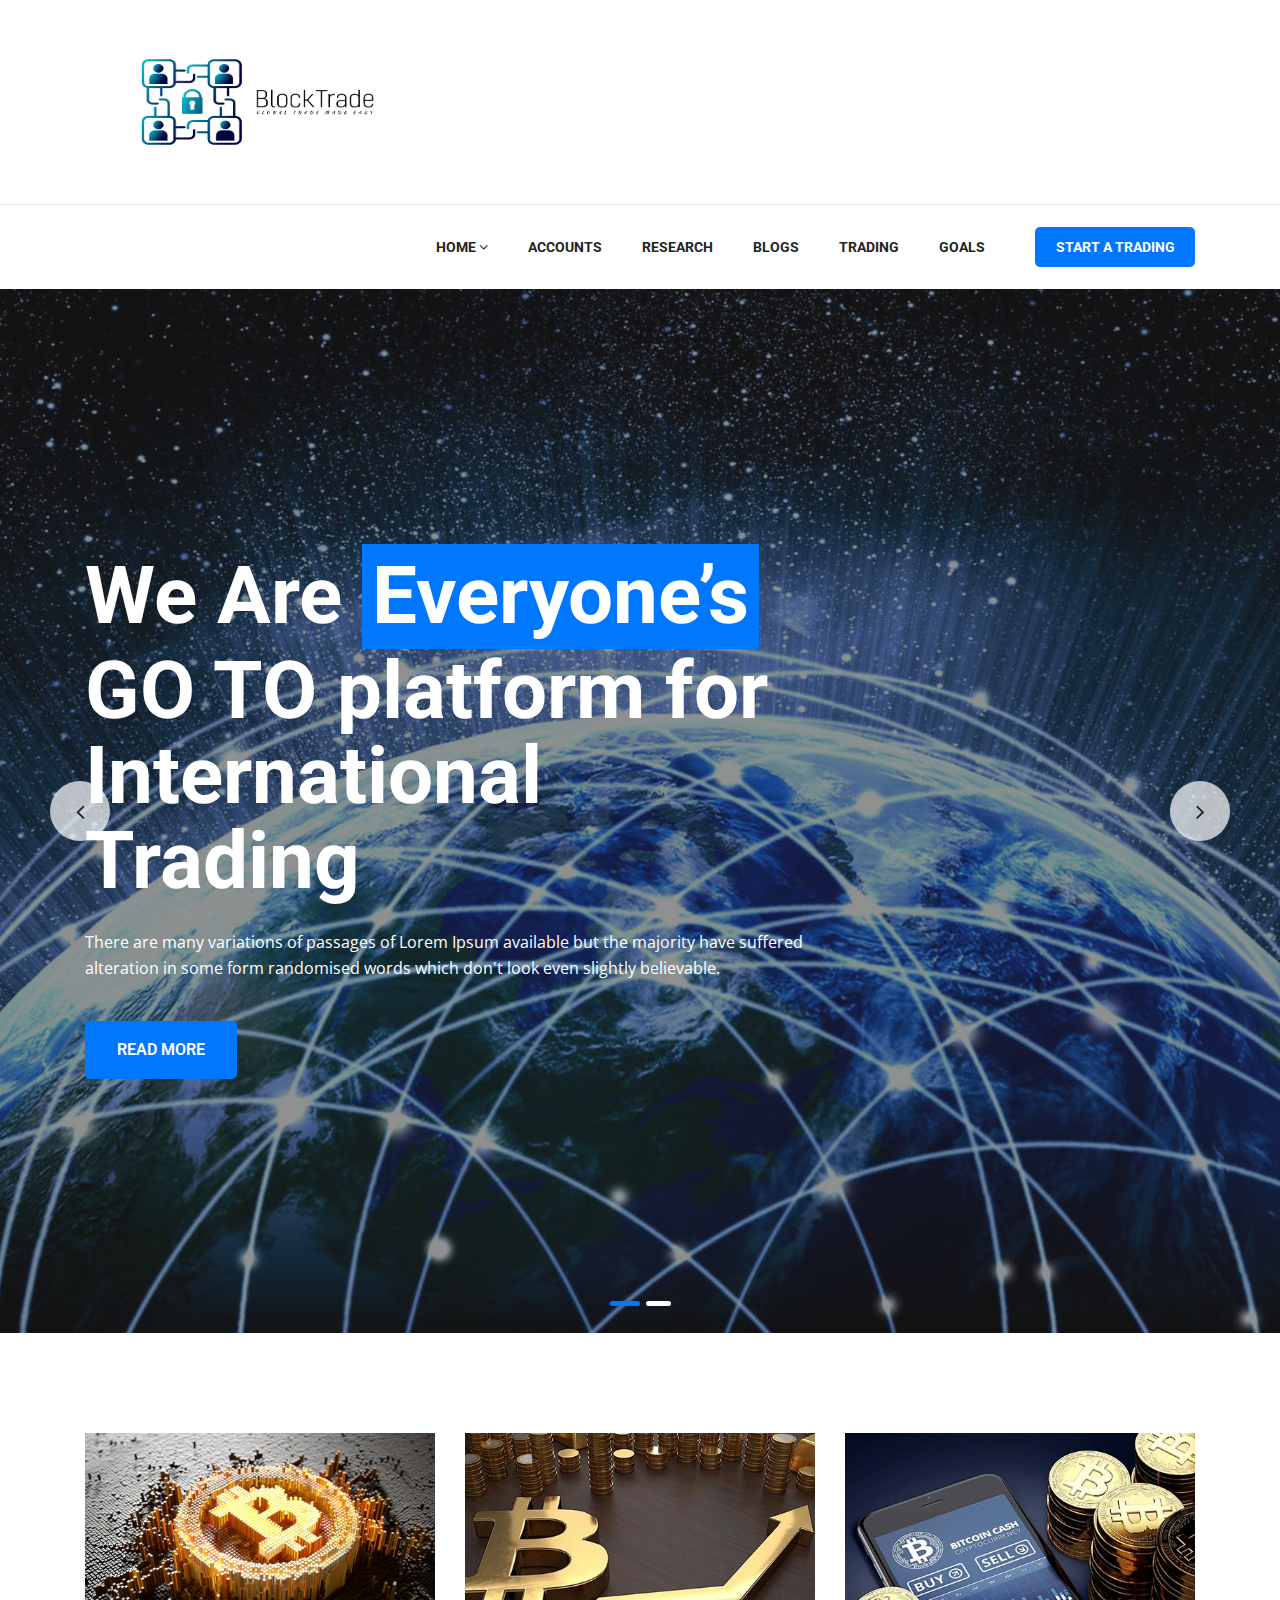
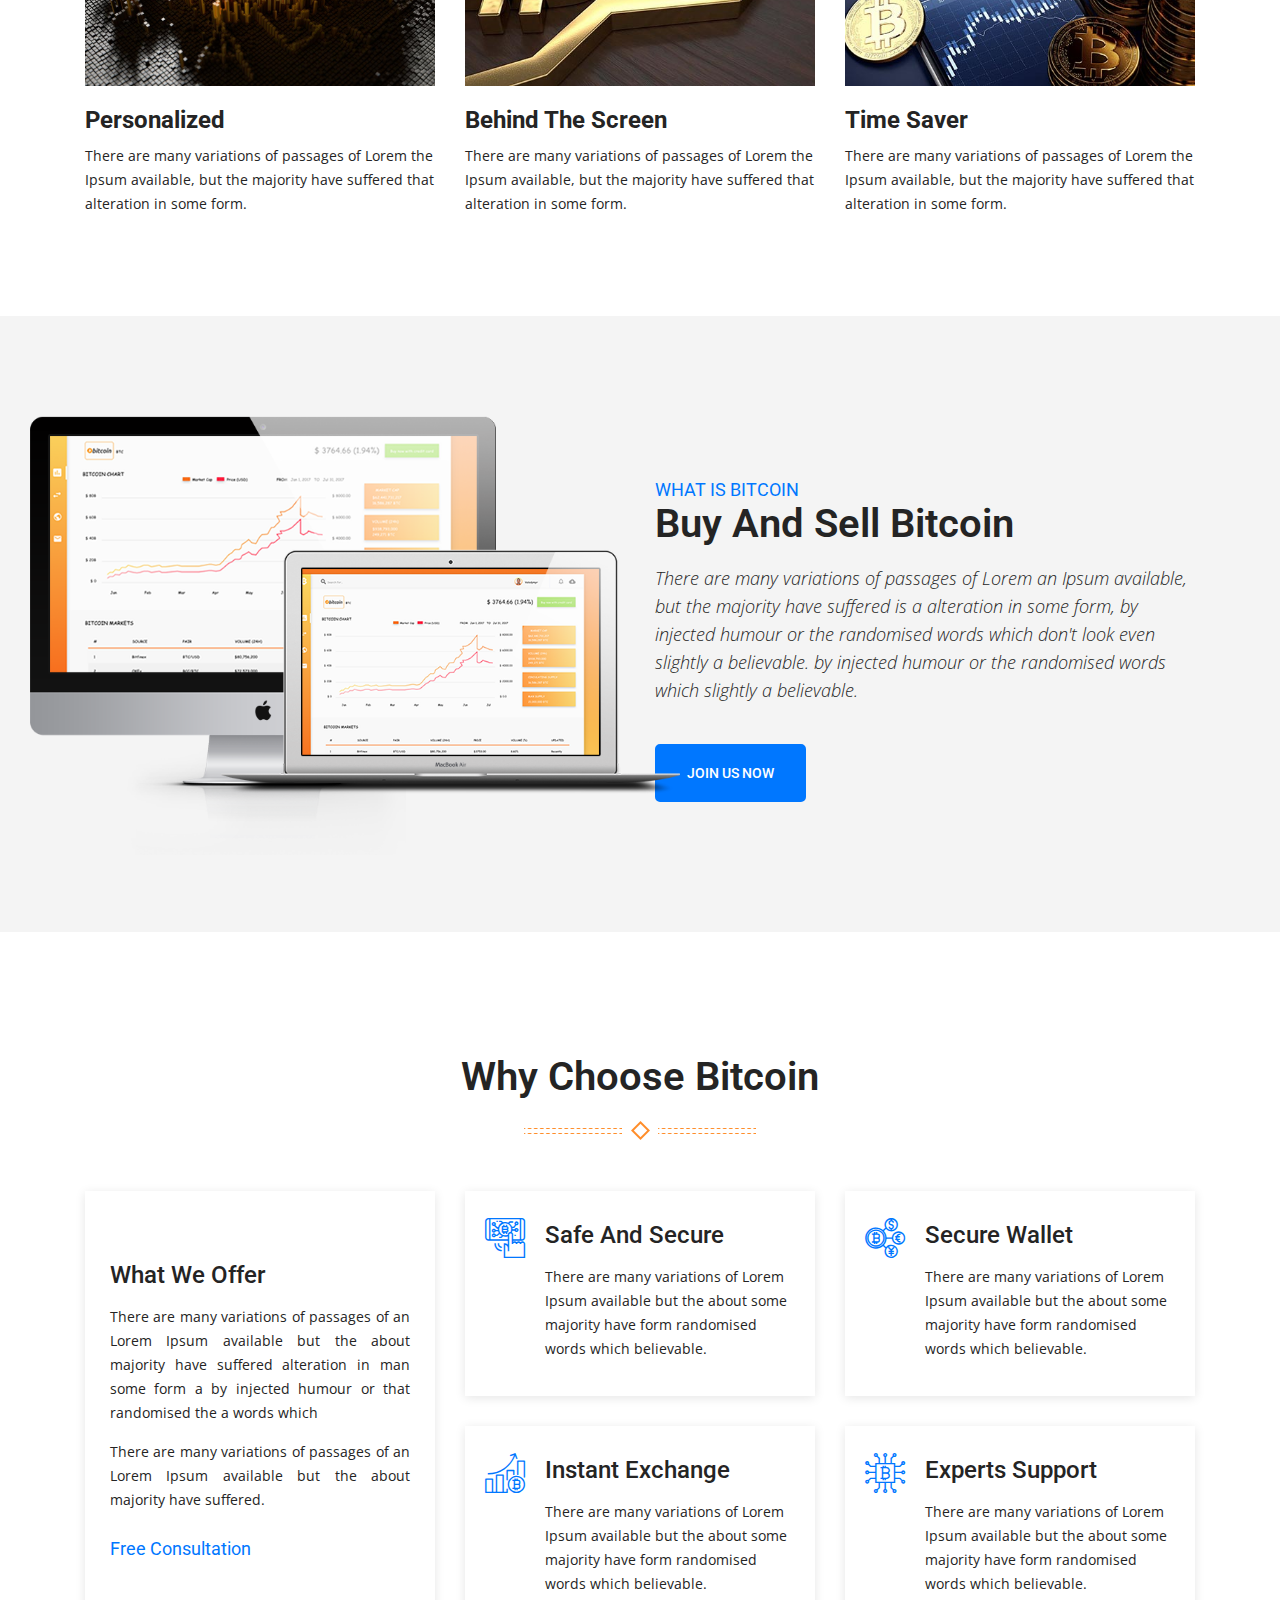
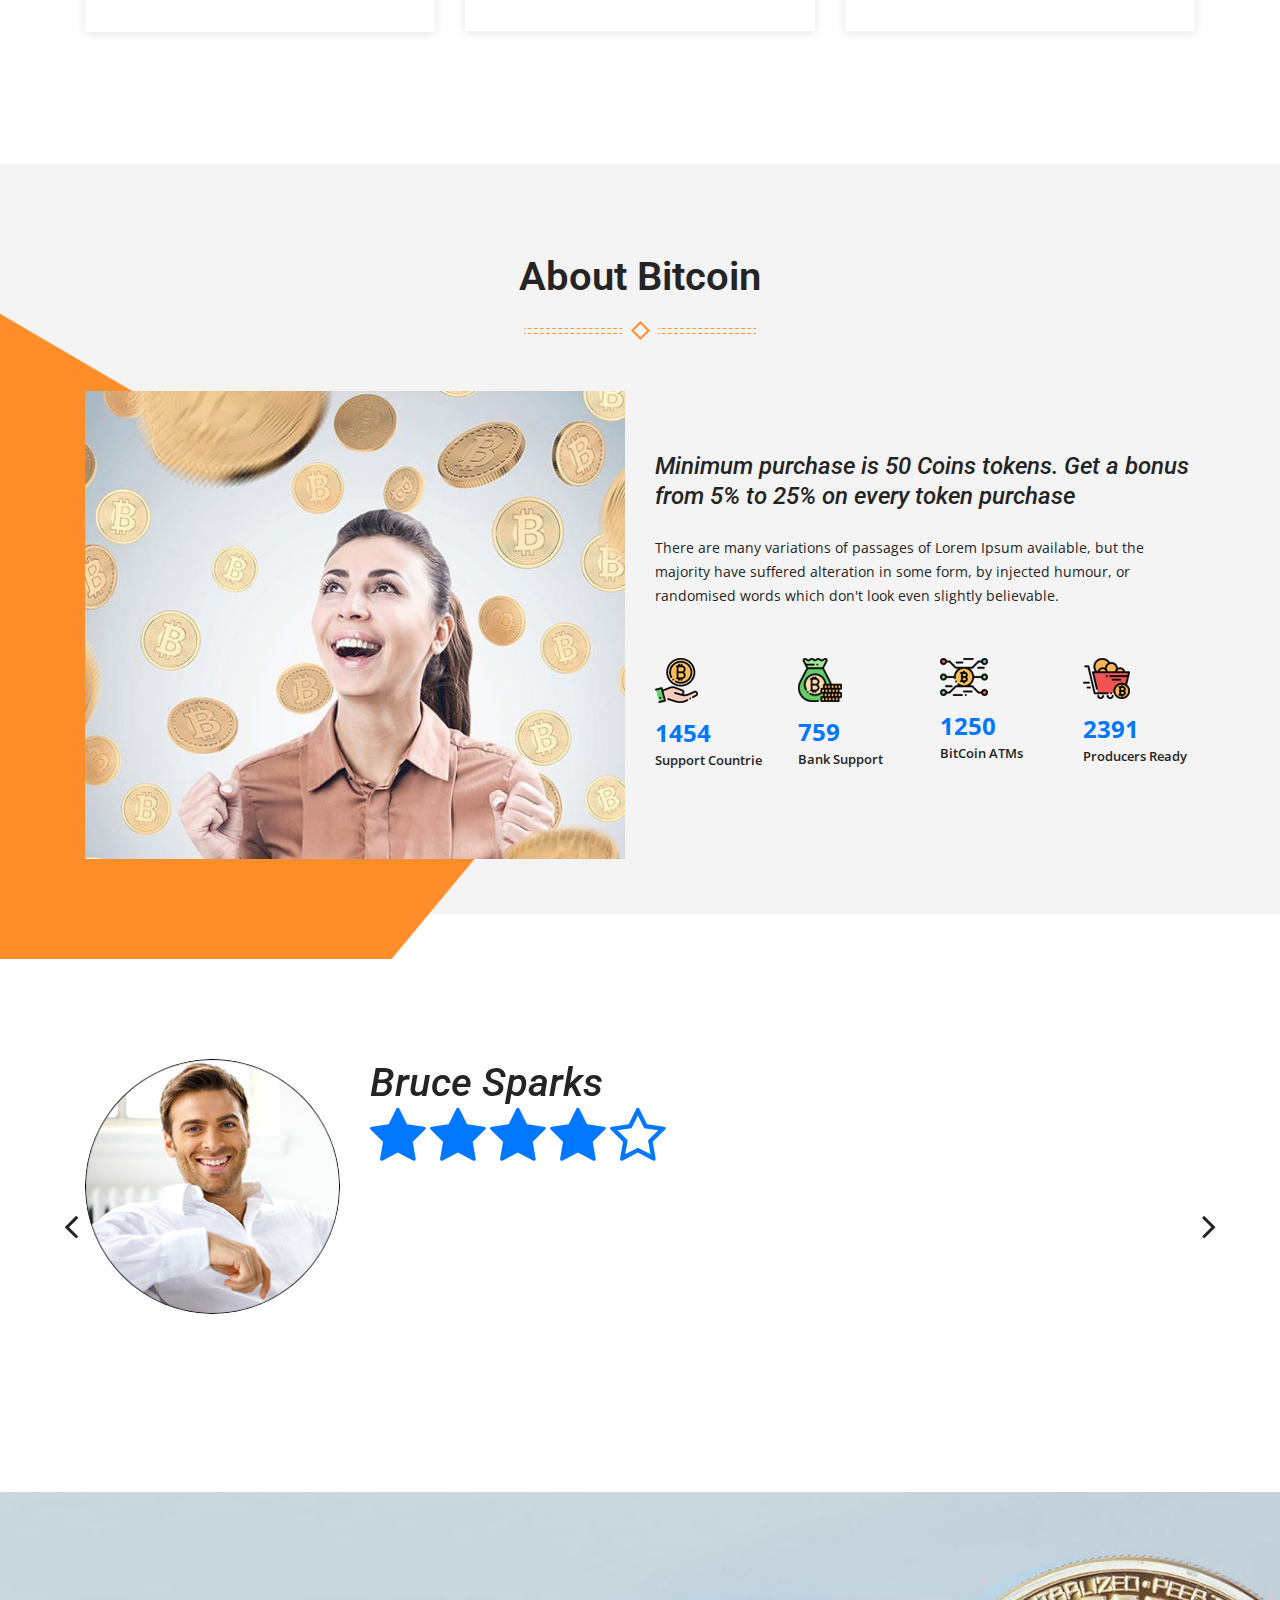
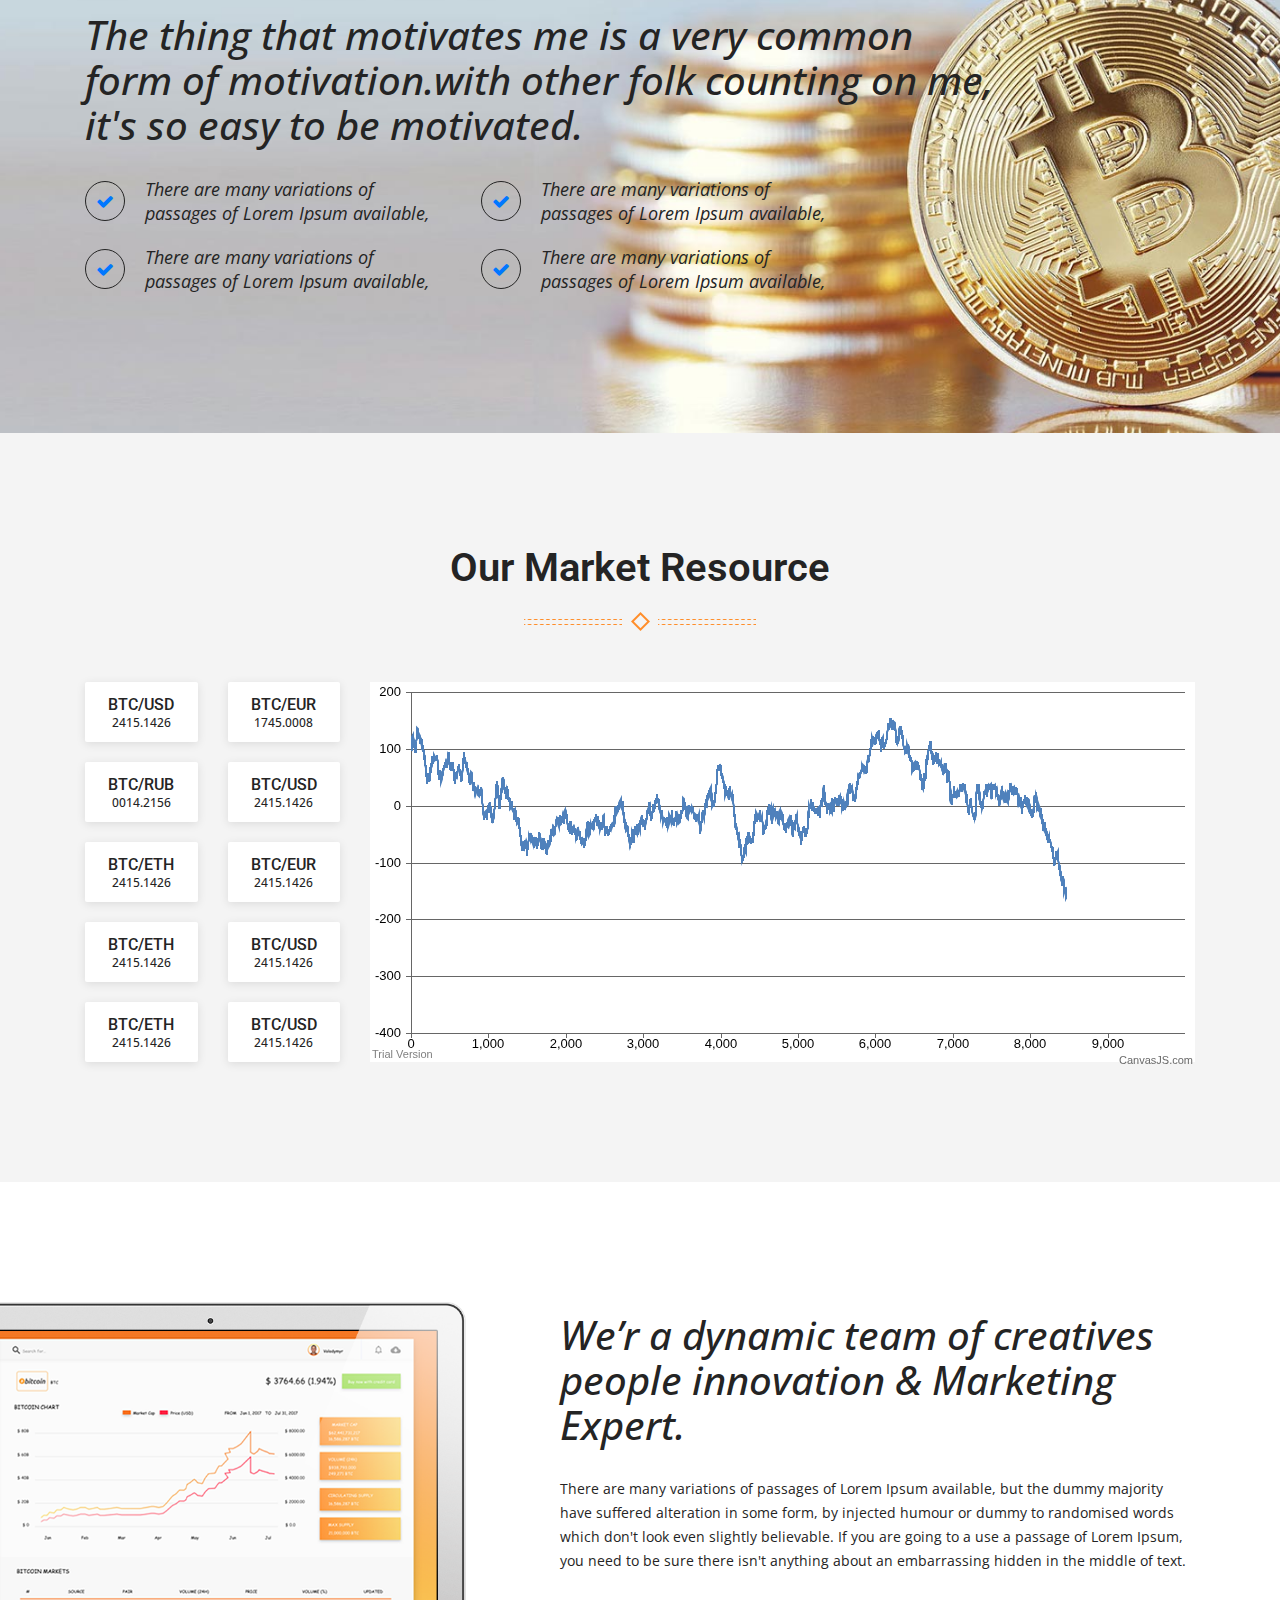
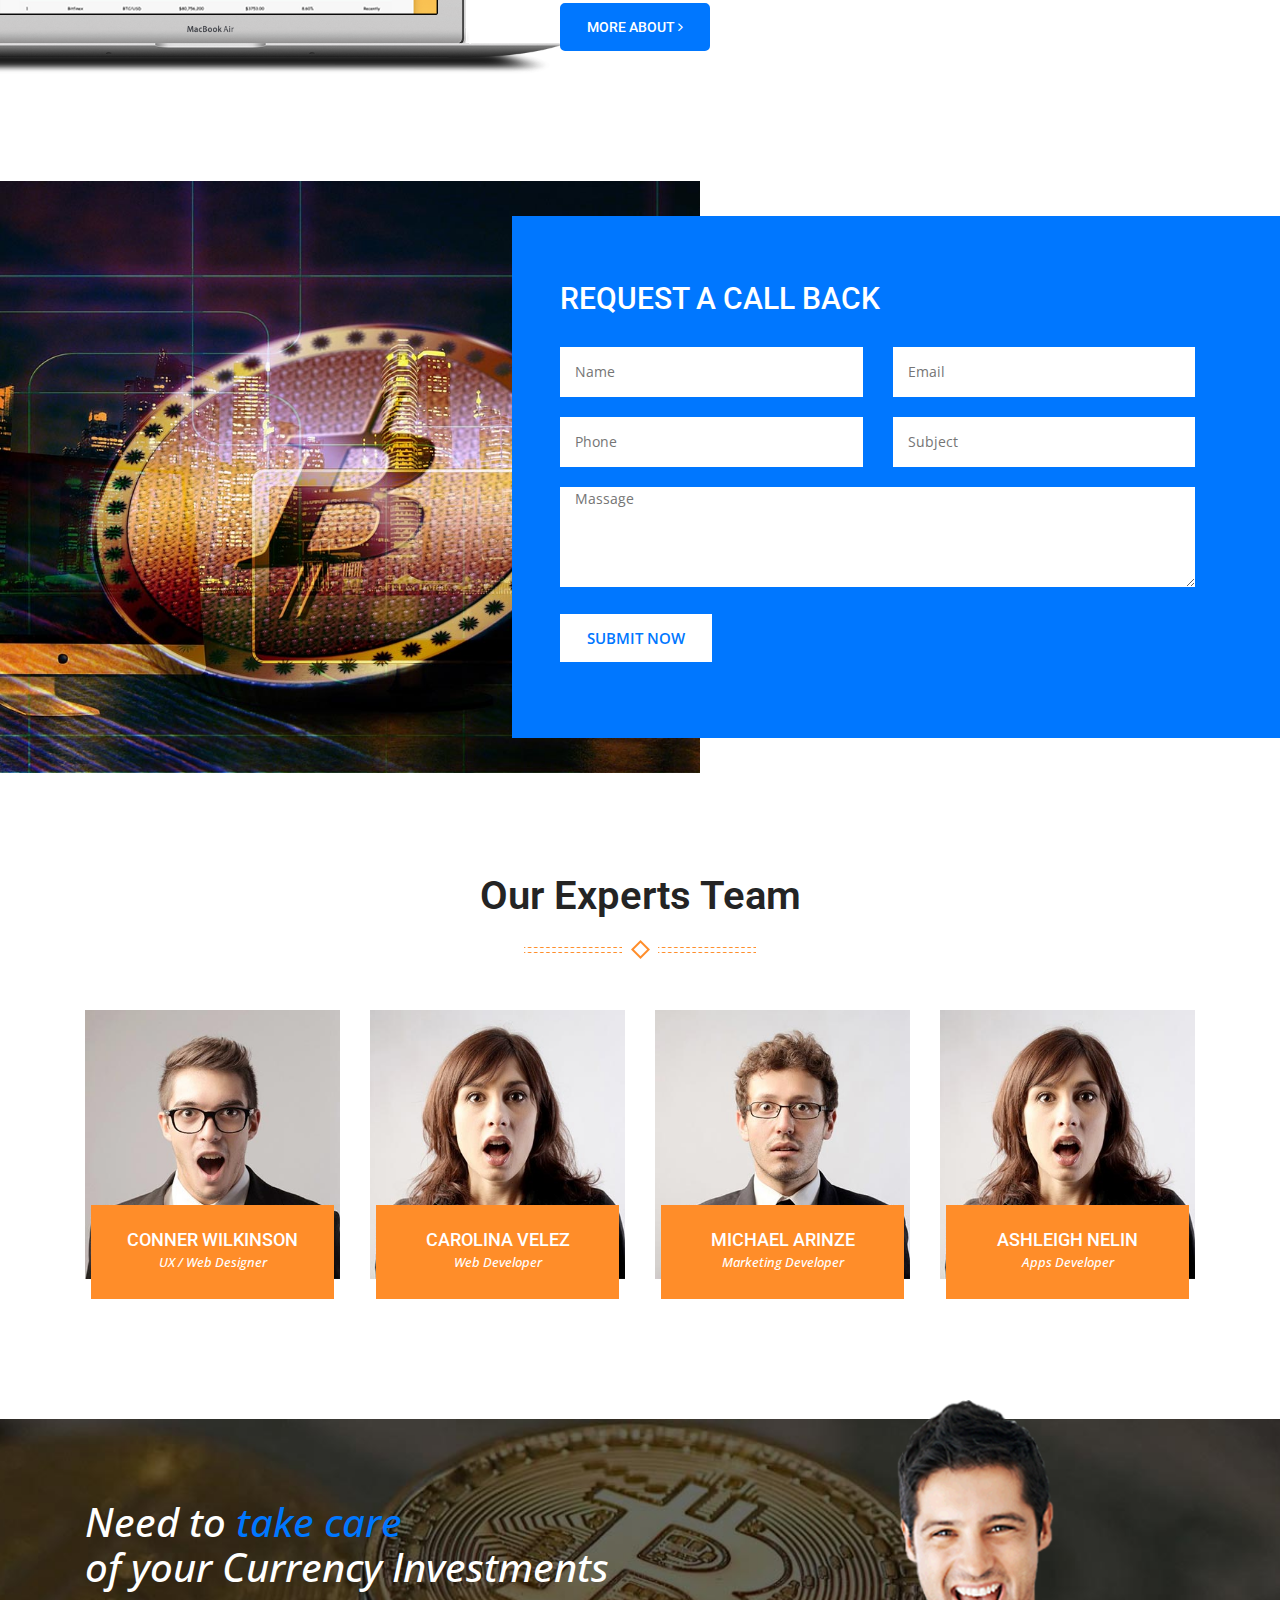
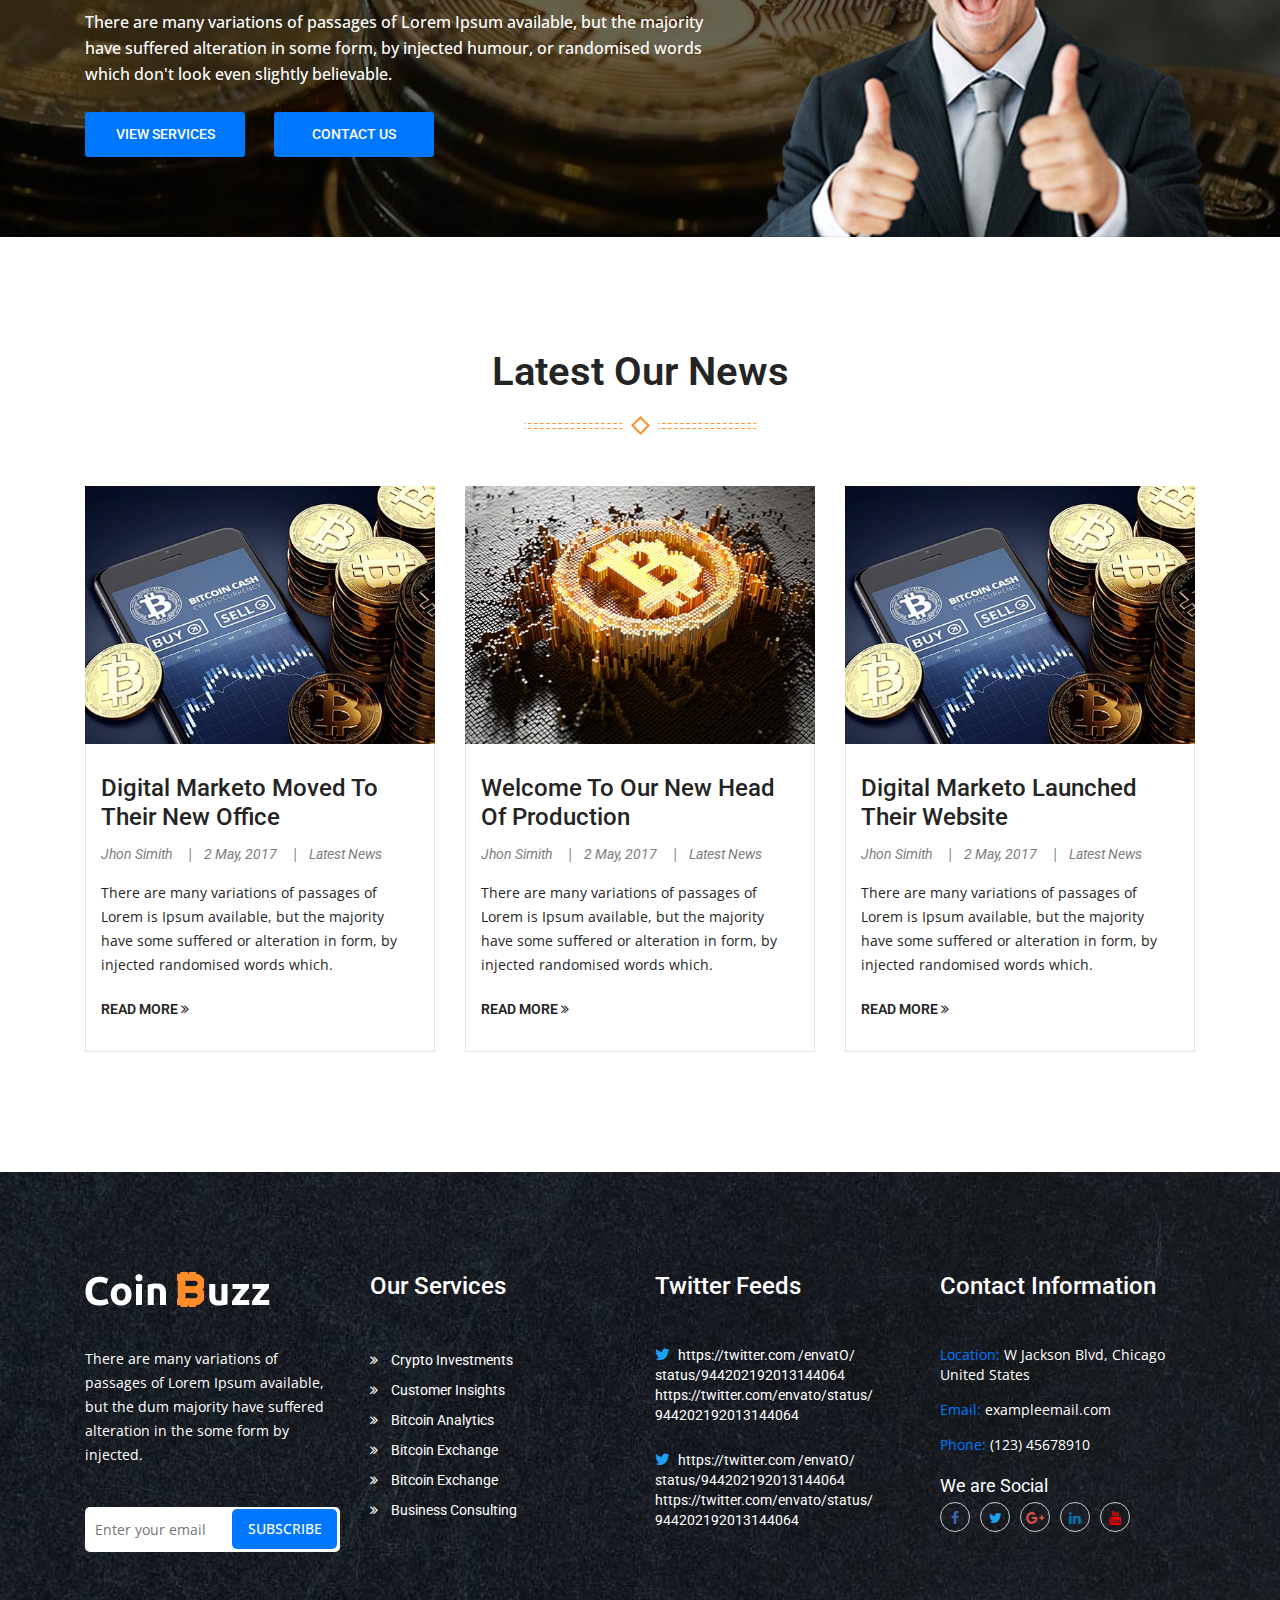
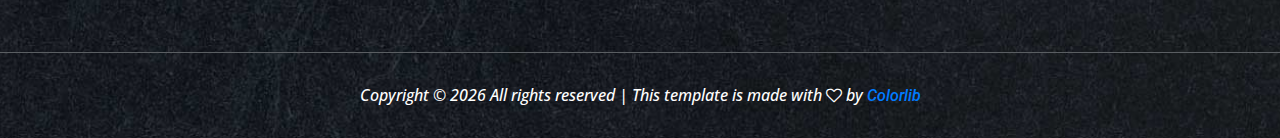
==== index.html @ bad76d45 "Update index.html" ====
<!DOCTYPE html>
<html class="no-js" lang="">
  <head>
    <meta charset="utf-8" />
    <meta http-equiv="x-ua-compatible" content="ie=edge" />
    <title>Coinbuzz - Home One</title>
    <meta name="description" content="" />
    <meta name="viewport" content="width=device-width, initial-scale=1" />
    <link
      rel="shortcut icon"
      type="image/png"
      href="assets/images/favicon.png"
    />
    <!-- Place favicon.ico in the root directory -->
    <!-- all css here -->
    <!-- bootstrap v3.3.7 css -->
    <link rel="stylesheet" href="assets/css/bootstrap.min.css" />
    <!-- animate css -->
    <link rel="stylesheet" href="assets/css/animate.css" />
    <!-- owl.carousel.2.0.0-beta.2.4 css -->
    <link rel="stylesheet" href="assets/css/owl.carousel.min.css" />
    <!-- swiper.min.css -->
    <link rel="stylesheet" href="assets/css/swiper.min.css" />
    <!-- font-awesome v4.6.3 css -->
    <link rel="stylesheet" href="assets/css/font-awesome.min.css" />
    <!-- flaticon.css -->
    <link rel="stylesheet" href="assets/css/flaticon.css" />
    <!-- magnific-popup.css -->
    <link rel="stylesheet" href="assets/css/magnific-popup.css" />
    <!-- metisMenu.min.css -->
    <link rel="stylesheet" href="assets/css/metisMenu.min.css" />
    <!-- style css -->
    <link rel="stylesheet" href="assets/css/styles.css" />
    <!-- responsive css -->
    <link rel="stylesheet" href="assets/css/responsive.css" />
    <!-- modernizr css -->
    <script src="assets/js/vendor/modernizr-2.8.3.min.js"></script>
  </head>

  <body>
    <!--[if lt IE 8]>
      <p class="browserupgrade">
        You are using an <strong>outdated</strong> browser. Please
        <a href="http://browsehappy.com/">upgrade your browser</a> to improve
        your experience.
      </p>
    <![endif]-->

    <!-- header-area start -->
    <header class="header-area">
      <div class="header-top">
        <div class="container">
          <div class="row">
            <div class="col-xl-5 col-lg-3 col-sm-4">
              <div class="logo">
                <a href="index.html"
                  ><img
                    id="log"
                    src="assets/images/logo.png"
                    style="
                      padding-right: 50px;
                      height: 120px;
                      width: 600px;
                      padding-right: 100px;
                    "
                    alt=""
                /></a>
              </div>
            </div>
          </div>
        </div>
      </div>
      <div class="header-bottom">
        <div class="container">
          <div class="row">
            <div class="col-lg-10 col-sm-9 d-none d-sm-block">
              <ul class="mainmenu d-flex justify-content-end">
                <li class="active">
                  <a href="index.html">Home <i class="fa fa-angle-down"></i></a>
                </li>
                <li><a href="about.html">accounts</a></li>
                <li>
                  <a href="javascript:void(0);">research</a>
                  <ul>
                    <li><a href="service.html">Service Page</a></li>
                    <li><a href="service-details.html">Service Details</a></li>
                    <li><a href="shop.html">Shop page</a></li>
                  </ul>
                </li>
                <li>
                  <a href="blog.html">Blogs</a>
                  <ul>
                    <li><a href="blog.html">Top Blogs</a></li>
                    <li><a href="blog-left.html">Blog Menu</a></li>
                    <li><a href="blog-details.html">Blog Details</a></li>
                  </ul>
                </li>
                <li>
                  <a a href="javascript:void(0);">Trading</a>
                  <ul>
                    <li><a href="javascript:void(0);">Trade Management</a></li>
                    <li><a href="javascript:void(0);">Trading Platforms</a></li>
                    <li><a href="javascript:void(0);">Buy/Sell</a></li>
                  </ul>
                </li>
                <li><a href="contact.html">goals</a></li>
              </ul>
            </div>
            <div class="col-lg-2 col-sm-3 col-8">
              <div class="geta_quote">
                <a href="#">START A TRADING TODAY</a>
              </div>
            </div>
            <div class="d-block d-sm-none col-4 pull-right">
              <ul class="menu">
                <li class="first"></li>
                <li class="second"></li>
                <li class="third"></li>
              </ul>
            </div>
          </div>
        </div>
        <!-- responsive-menu area start -->
        <div class="responsive-menu-area d-block d-sm-none">
          <div class="container">
            <div class="row">
              <div class="col-12">
                <ul class="metismenu">
                  <li class="sidemenu-items">
                    <a
                      class="has-arrow"
                      aria-expanded="false"
                      href="javascript:void(0);"
                      >Home</a
                    >
                    <ul aria-expanded="false">
                      <li><a href="index.html">Home Main</a></li>
                      <li><a href="index2.html">Home Two</a></li>
                      <li><a href="index3.html">Home Three</a></li>
                    </ul>
                  </li>
                  <li><a href="about.html">about us</a></li>
                  <li><a href="#">pages</a></li>
                  <li><a href="blog.html">blog</a></li>
                  <li><a href="contact.html">contact</a></li>
                </ul>
              </div>
            </div>
          </div>
        </div>
        <!-- responsive-menu area start -->
      </div>
    </header>
    <!-- header-area end -->

    <!-- slider-area start -->
    <div class="slider-area">
      <div class="slider-active owl-carousel">
        <div class="slider-items">
          <img
            src="assets/images/slider/111.jpg"
            alt=""
            class="slider"
            style="height: 1044px;"
          />
          <div class="slider-content flex-style">
            <div class="container">
              <div class="row">
                <div class="col-xl-8 col-lg-10 col-12">
                  <h2>
                    We Are <span>Everyone’s</span> GO TO platform for
                    International Trading
                  </h2>
                  <p>
                    There are many variations of passages of Lorem Ipsum
                    available but the majority have suffered alteration in some
                    form randomised words which don't look even slightly
                    believable.
                  </p>
                  <ul>
                    <li><a href="#">Read more</a></li>
                  </ul>
                </div>
              </div>
            </div>
          </div>
        </div>
        <div class="slider-items">
          <img
            src="assets/images/slider/12.jpg"
            alt=""
            class="slider"
            style="height: 1044px;"
          />
          <div class="slider-content flex-style">
            <div class="container">
              <div class="row">
                <div class="offset-lg-4 col-lg-8 text-right col-12">
                  <h2>We Are <span>Everyone’s</span> Trusted Platform</h2>
                  <p>
                    We bridge the gap between the your country and the foreign
                    equity markets using the power of Blockchain
                  </p>
                  <ul>
                    <li><a href="#">Read more</a></li>
                  </ul>
                </div>
              </div>
            </div>
          </div>
        </div>
      </div>
    </div>
    <!-- slider-area end -->

    <!-- featured-area start -->
    <div class="featured-area">
      <div class="container">
        <div class="row">
          <div class="col-lg-4 col-sm-6 col-12">
            <div class="featured-wrap">
              <div class="featured-img">
                <img src="assets/images/featured/1.jpg" alt="" />
              </div>
              <h2><a href="#">Personalized</a></h2>
              <p>
                There are many variations of passages of Lorem the Ipsum
                available, but the majority have suffered that alteration in
                some form.
              </p>
            </div>
          </div>
          <div class="col-lg-4 col-sm-6 col-12">
            <div class="featured-wrap">
              <div class="featured-img">
                <img src="assets/images/featured/2.jpg" alt="" />
              </div>
              <h2><a href="#">Behind The Screen</a></h2>
              <p>
                There are many variations of passages of Lorem the Ipsum
                available, but the majority have suffered that alteration in
                some form.
              </p>
            </div>
          </div>
          <div class="col-lg-4 col-sm-6 col-12">
            <div class="featured-wrap">
              <div class="featured-img">
                <img src="assets/images/featured/3.jpg" alt="" />
              </div>
              <h2><a href="#">Time Saver</a></h2>
              <p>
                There are many variations of passages of Lorem the Ipsum
                available, but the majority have suffered that alteration in
                some form.
              </p>
            </div>
          </div>
        </div>
      </div>
    </div>
    <!-- featured-area end -->

    <!-- about-area start -->
    <div class="featured-content-area position-relative bg-1">
      <div class="container">
        <div class="row">
          <div class="col-lg-6 offset-lg-6">
            <div class="featured-content-wrap">
              <h2><span>WHAT IS BITCOIN</span>Buy And Sell Bitcoin</h2>
              <p>
                There are many variations of passages of Lorem an Ipsum
                available, but the majority have suffered is a alteration in
                some form, by injected humour or the randomised words which
                don't look even slightly a believable. by injected humour or the
                randomised words which slightly a believable.
              </p>
              <a href="#">JOIN US NOW</a>
            </div>
          </div>
        </div>
      </div>
      <div class="featured-content-img d-none d-lg-block">
        <img src="assets/images/about.png" alt="" />
      </div>
    </div>
    <!-- about-area end -->

    <!-- service-area start -->
    <div class="service-area">
      <div class="container">
        <div class="row">
          <div class="col-12">
            <div class="section-title text-center">
              <h2>Why Choose Bitcoin</h2>
              <img src="assets/images/line.png" alt="" />
            </div>
          </div>
        </div>
        <div class="row">
          <div class="col-lg-4 col-md-6 col-12">
            <div class="service-wrap">
              <h3>What We Offer</h3>
              <p>
                There are many variations of passages of an Lorem Ipsum
                available but the about majority have suffered alteration in man
                some form a by injected humour or that randomised the a words
                which
              </p>
              <p>
                There are many variations of passages of an Lorem Ipsum
                available but the about majority have suffered.
              </p>
              <a href="#">Free Consultation</a>
            </div>
          </div>
          <div class="col-lg-4 col-md-6 col-12">
            <div class="service-items">
              <span class="flaticon-bitcoin-9"></span>
              <h3>Safe And Secure</h3>
              <p>
                There are many variations of Lorem Ipsum available but the about
                some majority have form randomised words which believable.
              </p>
            </div>
            <div class="service-items">
              <span class="flaticon-profits"></span>
              <h3>Instant Exchange</h3>
              <p>
                There are many variations of Lorem Ipsum available but the about
                some majority have form randomised words which believable.
              </p>
            </div>
          </div>
          <div class="col-lg-4 col-12">
            <div class="row">
              <div class="col-lg-12 col-md-6 col-12">
                <div class="service-items">
                  <span class="flaticon-exchange-1"></span>
                  <h3>Secure Wallet</h3>
                  <p>
                    There are many variations of Lorem Ipsum available but the
                    about some majority have form randomised words which
                    believable.
                  </p>
                </div>
              </div>
              <div class="col-lg-12 col-md-6 col-12">
                <div class="service-items">
                  <span class="flaticon-bitcoin-7"></span>
                  <h3>Experts Support</h3>
                  <p>
                    There are many variations of Lorem Ipsum available but the
                    about some majority have form randomised words which
                    believable.
                  </p>
                </div>
              </div>
            </div>
          </div>
        </div>
      </div>
    </div>
    <!-- service-area end -->

    <!-- about-area start -->
    <div class="about-area position-relative">
      <div class="container">
        <div class="row">
          <div class="col-12">
            <div class="section-title text-center">
              <h2>About Bitcoin</h2>
              <img src="assets/images/line.png" alt="" />
            </div>
          </div>
        </div>
        <div class="row">
          <div class="col-lg-6 d-none d-lg-block">
            <div class="about-img">
              <img src="assets/images/about/1.jpg" alt="" />
            </div>
          </div>
          <div class="col-lg-6 col-12">
            <div class="about-content">
              <h3>
                Minimum purchase is 50 Coins tokens. Get a bonus from 5% to 25%
                on every token purchase
              </h3>
              <p>
                There are many variations of passages of Lorem Ipsum available,
                but the majority have suffered alteration in some form, by
                injected humour, or randomised words which don't look even
                slightly believable.
              </p>
            </div>
            <div class="row">
              <div class="col-sm-3 col-6">
                <div class="about-items">
                  <img src="assets/images/about/icon/1.png" alt="" />
                  <span class="counter">1454</span>
                  <p>Support Countrie</p>
                </div>
              </div>
              <div class="col-sm-3 col-6">
                <div class="about-items">
                  <img src="assets/images/about/icon/2.png" alt="" />
                  <span class="counter">759</span>
                  <p>Bank Support</p>
                </div>
              </div>
              <div class="col-sm-3 col-6">
                <div class="about-items mb-0">
                  <img src="assets/images/about/icon/3.png" alt="" />
                  <span class="counter">1250</span>
                  <p>BitCoin ATMs</p>
                </div>
              </div>
              <div class="col-sm-3 col-6">
                <div class="about-items mb-0">
                  <img src="assets/images/about/icon/4.png" alt="" />
                  <span class="counter">2391</span>
                  <p>Producers Ready</p>
                </div>
              </div>
            </div>
          </div>
        </div>
      </div>
    </div>
    <!-- about-area end -->

    <!-- testmonial-area start -->
    <div class="testmonial-area">
      <div class="test-active owl-carousel">
        <div class="test-items">
          <div class="container">
            <div class="row">
              <div class="col-lg-3 col-sm-4 col-12">
                <div class="test-img">
                  <img src="assets/images/test/1.png" alt="" />
                </div>
              </div>
              <div class="col-lg-9 col-sm-8 col-12">
                <div class="test-content">
                  <h2>Bruce Sparks</h2>
                  <ul>
                    <li><i class="fa fa-star"></i></li>
                    <li><i class="fa fa-star"></i></li>
                    <li><i class="fa fa-star"></i></li>
                    <li><i class="fa fa-star"></i></li>
                    <li><i class="fa fa-star-o"></i></li>
                  </ul>
                  <p>
                    There are many variations of passages of Lorem Ipsum
                    available, but the majority have suffered alteration in some
                    form, by injected humour, or randomised words which don't
                    look even slightly believable. If you are going to use a
                    passage of Lorem Ipsum, you need to be sure there isn't
                    anything embarrassing hidden in the middle of text.
                  </p>
                  <span class="fa fa-quote-right"></span>
                </div>
              </div>
            </div>
          </div>
        </div>
        <div class="test-items">
          <div class="container">
            <div class="row">
              <div class="col-lg-3 col-lg-3 col-sm-4 col-12">
                <div class="test-img">
                  <img src="assets/images/test/1.png" alt="" />
                </div>
              </div>
              <div class="col-lg-9 col-sm-8 col-12">
                <div class="test-content">
                  <h2>Bruce Sparks</h2>
                  <ul>
                    <li><i class="fa fa-star"></i></li>
                    <li><i class="fa fa-star"></i></li>
                    <li><i class="fa fa-star"></i></li>
                    <li><i class="fa fa-star"></i></li>
                    <li><i class="fa fa-star-o"></i></li>
                  </ul>
                  <p>
                    There are many variations of passages of Lorem Ipsum
                    available, but the majority have suffered alteration in some
                    form, by injected humour, or randomised words which don't
                    look even slightly believable. If you are going to use a
                    passage of Lorem Ipsum, you need to be sure there isn't
                    anything embarrassing hidden in the middle of text.
                  </p>
                  <span class="fa fa-quote-right"></span>
                </div>
              </div>
            </div>
          </div>
        </div>
      </div>
    </div>
    <!-- testmonial-area end -->

    <!-- spacial-area start -->
    <div class="spacial-area">
      <div class="container">
        <div class="row">
          <div class="col-lg-10 col-12">
            <h2>
              The thing that motivates me is a very common form of
              motivation.with other folk counting on me, it's so easy to be
              motivated.
            </h2>
            <div class="row">
              <div class="col-md-5 col-sm-6 col-12">
                <ul class="mb-20">
                  <li>
                    <i class="fa fa-check"></i> There are many variations of
                    passages of Lorem Ipsum available,
                  </li>
                  <li>
                    <i class="fa fa-check"></i> There are many variations of
                    passages of Lorem Ipsum available,
                  </li>
                </ul>
              </div>
              <div class="col-md-5 col-sm-6 col-12">
                <ul>
                  <li>
                    <i class="fa fa-check"></i> There are many variations of
                    passages of Lorem Ipsum available,
                  </li>
                  <li>
                    <i class="fa fa-check"></i> There are many variations of
                    passages of Lorem Ipsum available,
                  </li>
                </ul>
              </div>
            </div>
          </div>
        </div>
      </div>
    </div>
    <!-- spacial-area end -->

    <!-- resorce-area start -->
    <div class="resorce-area bg-1 ptb-120">
      <div class="container">
        <div class="row">
          <div class="col-12">
            <div class="section-title text-center">
              <h2>Our Market Resource</h2>
              <img src="assets/images/line.png" alt="" />
            </div>
          </div>
        </div>
        <div class="row">
          <div class="col-lg-3 col-12">
            <ul class="resorce-menu row">
              <li class="col-6">
                <div class="resorce-info">
                  <h4>btc/usd</h4>
                  <p>2415.1426</p>
                </div>
              </li>
              <li class="col-6">
                <div class="resorce-info">
                  <h4>btc/eur</h4>
                  <p>1745.0008</p>
                </div>
              </li>
              <li class="col-6">
                <div class="resorce-info">
                  <h4>btc/rub</h4>
                  <p>0014.2156</p>
                </div>
              </li>
              <li class="col-6">
                <div class="resorce-info">
                  <h4>btc/usd</h4>
                  <p>2415.1426</p>
                </div>
              </li>
              <li class="col-6">
                <div class="resorce-info">
                  <h4>btc/eth</h4>
                  <p>2415.1426</p>
                </div>
              </li>
              <li class="col-6">
                <div class="resorce-info">
                  <h4>btc/eur</h4>
                  <p>2415.1426</p>
                </div>
              </li>
              <li class="col-6">
                <div class="resorce-info">
                  <h4>btc/eth</h4>
                  <p>2415.1426</p>
                </div>
              </li>
              <li class="col-6">
                <div class="resorce-info">
                  <h4>btc/usd</h4>
                  <p>2415.1426</p>
                </div>
              </li>
              <li class="col-6">
                <div class="resorce-info mb-0">
                  <h4>btc/eth</h4>
                  <p>2415.1426</p>
                </div>
              </li>
              <li class="col-6">
                <div class="resorce-info mb-0">
                  <h4>btc/usd</h4>
                  <p>2415.1426</p>
                </div>
              </li>
            </ul>
          </div>
          <div class="col-lg-9 col-12">
            <div class="resorce-wrap">
              <div id="chartContainer"></div>
            </div>
          </div>
        </div>
      </div>
    </div>
    <!-- resorce-area end -->

    <!-- expart-area start -->
    <div class="expart-area">
      <div class="container">
        <div class="row">
          <div class="col-lg-7 offset-lg-5 col-12">
            <div class="expart-wrap">
              <h2>
                We’r a dynamic team of creatives people innovation & Marketing
                Expert.
              </h2>
              <p>
                There are many variations of passages of Lorem Ipsum available,
                but the dummy majority have suffered alteration in some form, by
                injected humour or dummy to randomised words which don't look
                even slightly believable. If you are going to a use a passage of
                Lorem Ipsum, you need to be sure there isn't anything about an
                embarrassing hidden in the middle of text.
              </p>
              <a href="#">More About <i class="fa fa-angle-right"></i></a>
            </div>
          </div>
        </div>
      </div>
      <div class="expart-img d-none d-lg-block">
        <img src="assets/images/bg/expart.png" alt="" />
      </div>
    </div>
    <!-- expart-area end -->

    <!-- contact-area start -->
    <div class="contact-area">
      <div class="container">
        <div class="row">
          <div class="col-lg-7 offset-lg-5 col-12">
            <div class="contact-wrap flex-style">
              <h2>Request A Call Back</h2>
              <form action="#">
                <div class="row">
                  <div class="col-sm-6 col-12">
                    <input type="text" placeholder="Name" />
                  </div>
                  <div class="col-sm-6 col-12">
                    <input type="email" placeholder="Email" />
                  </div>
                  <div class="col-sm-6 col-12">
                    <input type="text" placeholder="Phone" />
                  </div>
                  <div class="col-sm-6 col-12">
                    <input type="text" placeholder="Subject" />
                  </div>
                  <div class="col-12">
                    <textarea
                      cols="30"
                      rows="10"
                      placeholder="Massage"
                    ></textarea>
                  </div>
                  <div class="col-12">
                    <button>Submit Now</button>
                  </div>
                </div>
              </form>
            </div>
          </div>
        </div>
      </div>
      <div class="contact-img d-none d-lg-block">
        <img src="assets/images/bg/2.jpg" alt="" />
      </div>
    </div>
    <!-- contact-area end -->

    <!-- team-area start -->
    <div class="team-area">
      <div class="container">
        <div class="row">
          <div class="col-12">
            <div class="section-title text-center">
              <h2>Our Experts Team</h2>
              <img src="assets/images/line.png" alt="" />
            </div>
          </div>
        </div>
        <div class="row">
          <div class="col-lg-3 col-sm-6 col-12">
            <div class="team-wrap">
              <div class="team-img">
                <img src="assets/images/team/1.jpg" alt="" />
              </div>
              <div class="team-content">
                <h4>Conner Wilkinson</h4>
                <p>UX / Web Designer</p>
                <ul>
                  <li>
                    <a href="#"><i class="fa fa-facebook"></i></a>
                  </li>
                  <li>
                    <a href="#"><i class="fa fa-twitter"></i></a>
                  </li>
                  <li>
                    <a href="#"><i class="fa fa-google-plus"></i></a>
                  </li>
                  <li>
                    <a href="#"><i class="fa fa-linkedin"></i></a>
                  </li>
                </ul>
              </div>
            </div>
          </div>
          <div class="col-lg-3 col-sm-6 col-12">
            <div class="team-wrap">
              <div class="team-img">
                <img src="assets/images/team/2.jpg" alt="" />
              </div>
              <div class="team-content">
                <h4>Carolina Velez</h4>
                <p>Web Developer</p>
                <ul>
                  <li>
                    <a href="#"><i class="fa fa-facebook"></i></a>
                  </li>
                  <li>
                    <a href="#"><i class="fa fa-twitter"></i></a>
                  </li>
                  <li>
                    <a href="#"><i class="fa fa-google-plus"></i></a>
                  </li>
                  <li>
                    <a href="#"><i class="fa fa-linkedin"></i></a>
                  </li>
                </ul>
              </div>
            </div>
          </div>
          <div class="col-lg-3 col-sm-6 col-12">
            <div class="team-wrap">
              <div class="team-img">
                <img src="assets/images/team/3.jpg" alt="" />
              </div>
              <div class="team-content">
                <h4>Michael Arinze</h4>
                <p>Marketing Developer</p>
                <ul>
                  <li>
                    <a href="#"><i class="fa fa-facebook"></i></a>
                  </li>
                  <li>
                    <a href="#"><i class="fa fa-twitter"></i></a>
                  </li>
                  <li>
                    <a href="#"><i class="fa fa-google-plus"></i></a>
                  </li>
                  <li>
                    <a href="#"><i class="fa fa-linkedin"></i></a>
                  </li>
                </ul>
              </div>
            </div>
          </div>
          <div class="col-lg-3 col-sm-6 col-12">
            <div class="team-wrap">
              <div class="team-img">
                <img src="assets/images/team/4.jpg" alt="" />
              </div>
              <div class="team-content">
                <h4>Ashleigh Nelin</h4>
                <p>Apps Developer</p>
                <ul>
                  <li>
                    <a href="#"><i class="fa fa-facebook"></i></a>
                  </li>
                  <li>
                    <a href="#"><i class="fa fa-twitter"></i></a>
                  </li>
                  <li>
                    <a href="#"><i class="fa fa-google-plus"></i></a>
                  </li>
                  <li>
                    <a href="#"><i class="fa fa-linkedin"></i></a>
                  </li>
                </ul>
              </div>
            </div>
          </div>
        </div>
      </div>
    </div>
    <!-- team-area end -->

    <!-- nvestments-area start -->
    <div class="nvestments-area position-relative">
      <div class="container">
        <div class="row">
          <div class="col-lg-7 col-12">
            <div class="nvestments-wrap">
              <h2>
                Need to<span> take care </span> <br />
                of your Currency Investments
              </h2>
              <p>
                There are many variations of passages of Lorem Ipsum available,
                but the majority have suffered alteration in some form, by
                injected humour, or randomised words which don't look even
                slightly believable.
              </p>
              <ul>
                <li><a href="#">View Services</a></li>
                <li><a href="contact.html"> CONTACT US</a></li>
              </ul>
            </div>
          </div>
          <div class="col-lg-5 d-none d-lg-block">
            <div class="nvestments-img">
              <img src="assets/images/bg/1.png" alt="" />
            </div>
          </div>
        </div>
      </div>
    </div>
    <!-- nvestments-area end -->

    <!-- blog-area start -->
    <div class="blog-area">
      <div class="container">
        <div class="row">
          <div class="col-12">
            <div class="section-title text-center">
              <h2>Latest Our News</h2>
              <img src="assets/images/line.png" alt="" />
            </div>
          </div>
        </div>
        <div class="row">
          <div class="col-lg-4 col-sm-6 col-12">
            <div class="blog-wrap">
              <div class="blog-img">
                <img src="assets/images/blog/1.jpg" alt="" />
              </div>
              <div class="blog-content">
                <h3>
                  <a href="blog-details.html"
                    >Digital Marketo Moved To Their New Office</a
                  >
                </h3>
                <ul>
                  <li><a href="#">Jhon Simith</a></li>
                  <li><a href="#">2 May, 2017</a></li>
                  <li><a href="#">Latest News</a></li>
                </ul>
                <p>
                  There are many variations of passages of Lorem is Ipsum
                  available, but the majority have some suffered or alteration
                  in form, by injected randomised words which.
                </p>
                <a href="blog-details.html" class="readmore"
                  >Read More <i class="fa fa-angle-double-right"></i
                ></a>
              </div>
            </div>
          </div>
          <div class="col-lg-4 col-sm-6 col-12">
            <div class="blog-wrap">
              <div class="blog-img">
                <img src="assets/images/blog/2.jpg" alt="" />
              </div>
              <div class="blog-content">
                <h3>
                  <a href="blog-details.html"
                    >Welcome To Our New Head Of Production</a
                  >
                </h3>
                <ul>
                  <li><a href="#">Jhon Simith</a></li>
                  <li><a href="#">2 May, 2017</a></li>
                  <li><a href="#">Latest News</a></li>
                </ul>
                <p>
                  There are many variations of passages of Lorem is Ipsum
                  available, but the majority have some suffered or alteration
                  in form, by injected randomised words which.
                </p>
                <a href="blog-details.html" class="readmore"
                  >Read More <i class="fa fa-angle-double-right"></i
                ></a>
              </div>
            </div>
          </div>
          <div class="col-lg-4 col-sm-6 col-12">
            <div class="blog-wrap">
              <div class="blog-img">
                <img src="assets/images/blog/1.jpg" alt="" />
              </div>
              <div class="blog-content">
                <h3>
                  <a href="blog-details.html"
                    >Digital Marketo Launched Their Website</a
                  >
                </h3>
                <ul>
                  <li><a href="#">Jhon Simith</a></li>
                  <li><a href="#">2 May, 2017</a></li>
                  <li><a href="#">Latest News</a></li>
                </ul>
                <p>
                  There are many variations of passages of Lorem is Ipsum
                  available, but the majority have some suffered or alteration
                  in form, by injected randomised words which.
                </p>
                <a href="blog-details.html" class="readmore"
                  >Read More <i class="fa fa-angle-double-right"></i
                ></a>
              </div>
            </div>
          </div>
        </div>
      </div>
    </div>
    <!-- blog-area end -->

    <!-- footer-area start -->
    <footer class="footer-area">
      <div class="footer-top">
        <div class="container">
          <div class="row">
            <div class="col-lg-3 col-sm-6 col-12">
              <div class="footer-widget footer-logo">
                <img src="assets/images/logo2.png" alt="" />
                <p>
                  There are many variations of passages of Lorem Ipsum
                  available, but the dum majority have suffered alteration in
                  the some form by injected.
                </p>
                <form action="#">
                  <input type="text" placeholder="Enter your email" />
                  <button>subscribe</button>
                </form>
              </div>
            </div>
            <div class="col-lg-3 col-sm-6 col-12">
              <div class="footer-widget footer-menu">
                <h3>Our Services</h3>
                <ul>
                  <li>
                    <a href="#"
                      ><i class="fa fa-angle-double-right"></i> Crypto
                      Investments</a
                    >
                  </li>
                  <li>
                    <a href="#"
                      ><i class="fa fa-angle-double-right"></i> Customer
                      Insights</a
                    >
                  </li>
                  <li>
                    <a href="#"
                      ><i class="fa fa-angle-double-right"></i> Bitcoin
                      Analytics</a
                    >
                  </li>
                  <li>
                    <a href="#"
                      ><i class="fa fa-angle-double-right"></i> Bitcoin
                      Exchange</a
                    >
                  </li>
                  <li>
                    <a href="#"
                      ><i class="fa fa-angle-double-right"></i> Bitcoin
                      Exchange</a
                    >
                  </li>
                  <li>
                    <a href="#"
                      ><i class="fa fa-angle-double-right"></i> Business
                      Consulting</a
                    >
                  </li>
                </ul>
              </div>
            </div>
            <div class="col-lg-3 col-sm-6 col-12">
              <div class="footer-widget footer-twitter">
                <h3>Twitter Feeds</h3>
                <ul>
                  <li>
                    <a href="#"
                      ><i class="fa fa-twitter"></i> https://twitter.com
                      /envatO/ status/944202192013144064
                      https://twitter.com/envato/status/ 944202192013144064</a
                    >
                  </li>
                  <li class="mb-0">
                    <a href="#"
                      ><i class="fa fa-twitter"></i> https://twitter.com
                      /envatO/ status/944202192013144064
                      https://twitter.com/envato/status/ 944202192013144064</a
                    >
                  </li>
                </ul>
              </div>
            </div>
            <div class="col-lg-3 col-sm-6 col-12">
              <div class="footer-widget footer-contact">
                <h3>Contact Information</h3>
                <ul class="footer-contact-info">
                  <li>
                    <span>Location: </span> W Jackson Blvd, Chicago United
                    States
                  </li>
                  <li><span>Email: </span> exampleemail.com</li>
                  <li><span>Phone: </span> (123) 45678910</li>
                </ul>
                <h5>We are Social</h5>
                <ul class="social-icon d-flex">
                  <li class="facebook">
                    <a href="#"><i class="fa fa-facebook"></i></a>
                  </li>
                  <li class="twitter">
                    <a href="#"><i class="fa fa-twitter"></i></a>
                  </li>
                  <li class="google-plus">
                    <a href="#"><i class="fa fa-google-plus"></i></a>
                  </li>
                  <li class="linkedin">
                    <a href="#"><i class="fa fa-linkedin"></i></a>
                  </li>
                  <li class="youtube">
                    <a href="#"><i class="fa fa-youtube"></i></a>
                  </li>
                </ul>
              </div>
            </div>
          </div>
        </div>
      </div>
      <div class="footer-bottom">
        <div class="container">
          <div class="row">
            <div class="col-12 copyright">
              <p>
                <!-- Link back to Colorlib can't be removed. Template is licensed under CC BY 3.0. -->
                Copyright &copy;
                <script>
                  document.write(new Date().getFullYear());
                </script>
                All rights reserved | This template is made with
                <i class="fa fa-heart-o" aria-hidden="true"></i> by
                <a
                  href="https://colorlib.com"
                  target="_blank"
                  class="text-primary"
                  >Colorlib</a
                >
                <!-- Link back to Colorlib can't be removed. Template is licensed under CC BY 3.0. -->
              </p>
            </div>
          </div>
        </div>
      </div>
    </footer>
    <!-- footer-area end -->

    <!-- jquery latest version -->
    <script src="assets/js/vendor/jquery-2.2.4.min.js "></script>
    <!-- popper.min.js -->
    <script src="assets/js/vendor/popper.min.js "></script>
    <!-- bootstrap js -->
    <script src="assets/js/bootstrap.min.js "></script>
    <!-- owl.carousel.2.0.0-beta.2.4 css -->
    <script src="assets/js/owl.carousel.min.js "></script>
    <!-- swiper.min.js -->
    <script src="assets/js/swiper.min.js "></script>
    <!-- mailchimp.js -->
    <script src="assets/js/mailchimp.js"></script>
    <!-- plugins js -->
    <script src="assets/js/jquery.canvasjs.min.js"></script>
    <!-- metisMenu.min.js -->
    <script src="assets/js/metisMenu.min.js"></script>
    <!-- plugins js -->
    <script src="assets/js/plugins.js "></script>
    <script>
      // chart
      window.onload = function () {
        var limit = 10000; //increase number of dataPoints by increasing the limit
        var y = 100;
        var data = [];
        var dataSeries = { type: "line" };
        var dataPoints = [];
        for (var i = 0; i < limit; i += 1) {
          y += Math.round(Math.random() * 10 - 5);
          dataPoints.push({
            x: i,
            y: y,
          });
        }
        dataSeries.dataPoints = dataPoints;
        data.push(dataSeries);

        //Better to construct options first and then pass it as a parameter
        var options = {
          zoomEnabled: true,
          animationEnabled: true,
          axisY: {
            includeZero: false,
          },
          data: data, // random data
        };

        $("#chartContainer").CanvasJSChart(options);
      };
    </script>
    <!-- main js -->
    <script src="assets/js/scripts.js "></script>
  </body>
</html>
---- assets/css/flaticon.css ----
/*
  	Flaticon icon font: Flaticon
  	Creation date: 23/10/2017 08:34
  	*/

@font-face {
  font-family: "Flaticon";
  src: url("../fonts/Flaticon.eot");
  src: url("../fonts/Flaticon.eot?#iefix") format("embedded-opentype"),
       url("../fonts/Flaticon.woff") format("woff"),
       url("../fonts/Flaticon.ttf") format("truetype"),
       url("../fonts/Flaticon.svg#Flaticon") format("svg");
  font-weight: normal;
  font-style: normal;
}

@media screen and (-webkit-min-device-pixel-ratio:0) {
  @font-face {
    font-family: "Flaticon";
    src: url("./Flaticon.svg#Flaticon") format("svg");
  }
}

[class^="flaticon-"]:before, [class*=" flaticon-"]:before,
[class^="flaticon-"]:after, [class*=" flaticon-"]:after {
	font-family: Flaticon;
	font-size: 20px;
	font-style: normal;
	margin-left: 0px;
}

.flaticon-bitcoin-9:before { content: "\f100"; }
.flaticon-profits:before { content: "\f101"; }
.flaticon-bitcoin-8:before { content: "\f102"; }
.flaticon-safebox:before { content: "\f103"; }
.flaticon-exchange-1:before { content: "\f104"; }
.flaticon-exchange:before { content: "\f105"; }
.flaticon-bitcoin-7:before { content: "\f106"; }
.flaticon-bitcoin-6:before { content: "\f107"; }
.flaticon-bitcoin-4:before { content: "\f108"; }
.flaticon-bitcoin-3:before { content: "\f109"; }
.flaticon-bitcoin-2:before { content: "\f10a"; }
.flaticon-bitcoin-1:before { content: "\f10b"; }
.flaticon-bitcoin:before { content: "\f10c"; }
.flaticon-consulting:before { content: "\f10d"; }
.flaticon-blockchain:before { content: "\f10e"; }
---- assets/css/metisMenu.min.css ----
/*
 * metismenu - v2.7.2
 * A jQuery menu plugin
 * https://github.com/onokumus/metismenu#readme
 *
 * Made by Osman Nuri Okumus <onokumus@gmail.com> (https://github.com/onokumus)
 * Under MIT License
 */

.metismenu .arrow {
    float: right;
    line-height: 1.42857
}

[dir=rtl] .metismenu .arrow {
    float: left
}

.metismenu .glyphicon.arrow:before {
    content: "\e079"
}

.metismenu .active>a>.glyphicon.arrow:before {
    content: "\e114"
}

.metismenu .fa.arrow:before {
    content: "\f104"
}

.metismenu .active>a>.fa.arrow:before {
    content: "\f107"
}

.metismenu .ion.arrow:before {
    content: "\f3d2"
}

.metismenu .active>a>.ion.arrow:before {
    content: "\f3d0"
}

.metismenu .plus-times {
    float: right
}

[dir=rtl] .metismenu .plus-times {
    float: left
}

.metismenu .fa.plus-times:before {
    content: "\f067"
}

.metismenu .active>a>.fa.plus-times {
    -webkit-transform: rotate(45deg);
    -ms-transform: rotate(45deg);
    -o-transform: rotate(45deg);
    transform: rotate(45deg)
}

.metismenu .plus-minus {
    float: right
}

[dir=rtl] .metismenu .plus-minus {
    float: left
}

.metismenu .fa.plus-minus:before {
    content: "\f067"
}

.metismenu .active>a>.fa.plus-minus:before {
    content: "\f068"
}

.metismenu .collapse {
    display: none
}

.metismenu .collapse.in {
    display: block
}

.metismenu .collapsing {
    position: relative;
    height: 0;
    overflow: hidden;
    -webkit-transition-timing-function: ease;
    -o-transition-timing-function: ease;
    transition-timing-function: ease;
    -webkit-transition-duration: .35s;
    -o-transition-duration: .35s;
    transition-duration: .35s;
    -webkit-transition-property: height, visibility;
    -o-transition-property: height, visibility;
    transition-property: height, visibility
}

.metismenu .has-arrow {
    position: relative
}

.metismenu .has-arrow:after {
    position: absolute;
    content: "";
    width: .5em;
    height: .5em;
    border-width: 1px 0 0 1px;
    border-style: solid;
    border-color: initial;
    right: 2em;
    -webkit-transform: rotate(-224deg) translateY(-50%);
    -ms-transform: rotate(-224deg) translateY(-50%);
    -o-transform: rotate(-224deg) translateY(-50%);
    transform: rotate(-224deg) translateY(-50%);
    -webkit-transform-origin: top;
    -ms-transform-origin: top;
    -o-transform-origin: top;
    transform-origin: top;
    top: 50%;
    -webkit-transition: all .3s ease-out;
    -o-transition: all .3s ease-out;
    transition: all .3s ease-out;
}

[dir=rtl] .metismenu .has-arrow:after {
    right: auto;
    left: 1em;
    -webkit-transform: rotate(135deg) translateY(-50%);
    -ms-transform: rotate(135deg) translateY(-50%);
    -o-transform: rotate(135deg) translateY(-50%);
    transform: rotate(135deg) translateY(-50%)
}

.metismenu .active>.has-arrow:after,
.metismenu .has-arrow[aria-expanded=true]:after {
    -webkit-transform: rotate(-135deg) translateY(-50%);
    -ms-transform: rotate(-135deg) translateY(-50%);
    -o-transform: rotate(-135deg) translateY(-50%);
    transform: rotate(-135deg) translateY(-50%)
}
---- assets/css/styles.css ----
/*-----------------------------------------------------------------------------------

    Template Name:
    Template URI:
    Description: This is html5 template
    Author: Kaji Hasibur Rahman
    Author URI:
    Version: 1.0
-----------------------------------------------------------------------------------
    CSS INDEX
    ===================

    1. Theme Default CSS (body, link color, section etc)433


-----------------------------------------------------------------------------------*/

/*========================================================================================================
                                        defolt-css here
 ========================================================================================================*/

@import url("https://fonts.googleapis.com/css?family=Open+Sans:300,300i,400,400i,600,700,700i|Roboto:300,300i,400,400i,500,700,900");
* {
  margin: 0;
  padding: 0;
}

body {
  font-family: "Open Sans", sans-serif;
  line-height: 24px;
  color: #242424;
  font-size: 14px;
  font-weight: 400;
}

.floatleft {
  float: left;
}

.floatright {
  float: right;
}

img {
  max-width: 100%;
  height: auto;
}

.fix {
  overflow: hidden;
}

p {
  margin: 0px;
  font-weight: 400;
}

h1,
h2,
h3,
h4,
h5,
h6 {
  margin-bottom: 10px;
  margin-top: 0px;
  color: #242424;
  font-family: "Roboto", sans-serif;
}

input:focus,
select:focus {
  outline: none;
}

input,
button {
  transition: all 0.3s;
  -webkit-transition: all 0.3s;
  -moz-transition: all 0.3s;
}

button {
  cursor: pointer;
}

a {
  -webkit-transition: all 0.3s ease 0s;
  transition: all 0.3s ease 0s;
  -webkit-transition: all 0.3s;
  -moz-transition: all 0.3s;
  text-decoration: none;
  font-family: "Roboto", sans-serif;
  color: #242424;
}

a:hover {
  color: #0077ff;
}

a:active,
a:hover,
a:focus {
  outline: none;
  text-decoration: none;
}

button:focus {
  outline: none;
}

ul {
  list-style: outside none none;
  margin: 0;
  padding: 0;
}

:before,
:after {
  transition: all 0.3s;
  -webkit-transition: all 0.3s;
  -moz-transition: all 0.3s;
}

div {
  transition: all 0.3s;
  -webkit-transition: all 0.3s;
  -moz-transition: all 0.3s;
}

.black-opacity {
  position: relative;
  z-index: 9;
}

.black-opacity:before {
  position: absolute;
  left: 0;
  top: 0;
  width: 100%;
  height: 100%;
  background: #242424;
  content: "";
  opacity: 0.65;
  -ms-filter: "progid:DXImageTransform.Microsoft.Alpha(Opacity=70)";
}

.pt-120 {
  padding-top: 120px;
}

.pb-120 {
  padding-bottom: 120px;
}

.ptb-120 {
  padding: 120px 0;
}

.mb-30 {
  margin-bottom: 30px;
}

.mb-20 {
  margin-bottom: 20px;
}

.bg-1 {
  background: #f4f4f4;
}
.bg-2 {
  background: #0077ff;
}

.bg-fff {
  background: #fff;
}

a#scrollUp {
  position: fixed;
  right: 10px;
  bottom: 20px;
  height: 45px;
  width: 45px;
  background: #222;
  text-align: center;
  line-height: 45px;
  color: #fff;
  font-size: 12px;
  border-radius: 5px;
}

a#scrollUp:hover {
  background: #0077ff;
}

.flex-style {
  display: flex;
  justify-content: center;
  flex-direction: column;
}

/*--------header-area start--------*/
.header-top {
  border-bottom: 1px solid #eaeaea;
}
.logo {
  padding: 42px 0px;
}
.contact-info li {
  padding: 0px 25px;
  position: relative;
  line-height: 20px;
  margin: 40px 0px;
}
.contact-info li:first-child {
  padding-left: 0;
}
.contact-info li:before {
  position: absolute;
  left: 0;
  top: 0;
  width: 2px;
  content: "";
  background: #0077ff;
  height: 100%;
}
.contact-info li span {
  display: block;
}
.contact-info li span i {
  margin-right: 5px;
}
.contact-info li:first-child:before {
  display: none;
}
.social-icon {
  padding: 45px 0px;
}
.social-icon li {
  margin-left: 10px;
}
.social-icon li a {
  height: 30px;
  width: 30px;
  display: block;
  border-radius: 50%;
  text-align: center;
  line-height: 30px;
  border: 1px solid #cacaca;
}

.social-icon li.facebook a {
  color: #4267b2;
}
.social-icon li.facebook a:hover {
  background: #4267b2;
}
.social-icon li.twitter a {
  color: #1da1f2;
}
.social-icon li.twitter a:hover {
  background: #1da1f2;
}
.social-icon li.google-plus a {
  color: #dd4e42;
}
.social-icon li.google-plus a:hover {
  background: #dd4e42;
}
.social-icon li.linkedin a {
  color: #0077b5;
}
.social-icon li.linkedin a:hover {
  background: #0077b5;
}
.social-icon li.youtube a {
  color: #ff0000;
}
.social-icon li.youtube a:hover {
  background: #ff0000;
}
.social-icon li a:hover {
  color: #fff;
  border: 1px solid #fff;
}
.mainmenu li {
  padding: 0px 20px;
  position: relative;
}
.mainmenu li a {
  display: block;
  padding: 30px 0px;
  font-weight: 700;
  text-transform: uppercase;
  position: relative;
}
.mainmenu li:hover > a,
.mainmenu li.active > a {
  color: ;
}
.mainmenu li > a:before {
  position: absolute;
  left: 0;
  top: 0;
  width: 0;
  height: 2px;
  background: #0077ff;
  content: "";
}
.mainmenu li:hover > a:before {
  width: 100%;
}
.mainmenu li > ul {
  position: absolute;
  left: 20px;
  top: 120%;
  width: 150px;
  background: #fff;
  z-index: 99;
  padding: 10px;
  box-shadow: 0px 2px 5px rgba(0, 0, 0, 0.1);
  visibility: hidden;
  opacity: 0;
  transition: all 0.3s ease 0s;
  -webkit-transition: all 0.3s ease 0s;
  -moz-transition: all 0.3s ease 0s;
}
.mainmenu li:hover > ul {
  visibility: visible;
  opacity: 1;
  top: 100%;
}
.mainmenu li > ul li {
  padding: 0px;
}
.mainmenu li > ul li a {
  padding: 3px 0px;
  text-transform: capitalize;
  font-weight: 500;
}
.mainmenu li > ul li:hover a {
  padding-left: 5px;
}
.mainmenu li > ul li a:before {
  display: none;
}
.geta_quote {
  padding: 22px 0px;
}
.geta_quote a {
  display: block;
  color: #fff;
  font-weight: 700;
  background: #0077ff;
  height: 40px;
  border-radius: 5px;
  text-align: center;
  line-height: 40px;
}
/*--------header-area end--------*/

/*--------slider-area start--------*/
.slider-items {
  position: relative;
  z-index: 9;
}
.slider-items:before {
  position: absolute;
  left: 0;
  top: 0;
  width: 100%;
  height: 100%;
  background: #242424;
  content: "";
  opacity: 0.5;
}
.slider-items img {
  visibility: hidden;
}
.slider-content {
  position: absolute;
  left: 0;
  top: 0;
  width: 100%;
  height: 100%;
  z-index: 99;
}
.slider-content h2 {
  font-size: 80px;
  font-weight: 700;
  line-height: 85px;
  color: #fff;
  margin-bottom: 25px;
}
.slider-content h2 span {
  display: inline-block;
  background: #0077ff;
  padding: 10px 10px;
}
.slider-content p {
  color: #fff;
  font-size: 16px;
  line-height: 26px;
  margin-bottom: 40px;
}
.slider-content a {
  padding: 15px 30px;
  background: #0077ff;
  display: inline-block;
  color: #fff;
  text-transform: uppercase;
  font-weight: 600;
  border-radius: 5px;
  font-size: 16px;
  border: 2px solid #0077ff;
}
.slider-content a:hover {
  background: transparent;
  color: #0077ff;
}
.slider-active .owl-dots {
  position: absolute;
  left: 0;
  bottom: 20px;
  right: 0;
  text-align: center;
  width: 100%;
}
.slider-active .owl-dot {
  height: 5px;
  width: 25px;
  background: #fff;
  display: inline-block;
  margin: 0px 3px;
  border-radius: 5px;
}
.slider-active .owl-dot.active {
  background: #0077ff;
  width: 30px;
}
/*--------slider-area end--------*/

/*--------featured-area start--------*/
.featured-area {
  padding: 100px 0px 70px;
}
.featured-wrap {
  margin-bottom: 30px;
}
.featured-img {
  overflow: hidden;
}
.featured-img > img {
  width: 100%;
  -webkit-transition: all 0.5s ease 0s;
  -moz-transition: all 0.5s ease 0s;
  transition: all 0.5s ease 0s;
}
.featured-wrap:hover .featured-img > img {
  transform: scale(1.15, 1.15) rotate(-5deg);
  -webkit-transform: scale(1.15, 1.15) rotate(-5deg);
  -moz-transform: scale(1.15, 1.15) rotate(-5deg);
}
.featured-wrap h2 {
  font-size: 24px;
  font-weight: 700;
  margin: 20px 0px 10px;
}
/*--------featured-area end--------*/

/*--------about-area start--------*/
.featured-content-area {
  padding: 130px 0;
}
.featured-content-img {
  position: absolute;
  left: 30px;
  top: 100px;
  width: 650px;
}
.featured-content-wrap {
  padding-top: 30px;
}
.featured-content-wrap h2 {
  font-size: 40px;
  font-weight: 600;
  line-height: 40px;
  margin-bottom: 20px;
}
.featured-content-wrap h2 span {
  display: block;
  font-size: 18px;
  font-weight: 400;
  color: #0077ff;
  text-transform: uppercase;
  line-height: 28px;
}
.featured-content-wrap p {
  font-size: 18px;
  font-style: italic;
  font-weight: 300;
  line-height: 28px;
  margin-bottom: 40px;
}
.featured-content-wrap a {
  display: inline-block;
  padding: 15px 30px;
  background: #0077ff;
  color: #fff;
  text-transform: uppercase;
  border: 2px solid #0077ff;
  text-transform: uppercase;
  font-weight: 500;
  border-radius: 5px;
}
.featured-content-wrap a:hover {
  background: transparent;
  color: #0077ff;
}
/*--------about-area end--------*/

/*--------service-area start--------*/
.service-area {
  padding: 130px 0px 100px;
}
.section-title {
  margin-bottom: 50px;
}
.section-title h2 {
  font-size: 40px;
  font-weight: 600;
  line-height: 30px;
  margin-bottom: 25px;
}
.service-wrap {
  background: #fff;
  box-shadow: 0px 2px 10px rgba(0, 0, 0, 0.1);
  padding: 70px 25px;
  margin-bottom: 30px;
}
.service-wrap h3 {
  font-size: 24px;
  margin-bottom: 15px;
}
.service-wrap p {
  margin-bottom: 15px;
  text-align: justify;
}
.service-wrap a {
  display: inline-block;
  color: #0077ff;
  font-size: 18px;
  margin-top: 10px;
}
.service-items {
  background: #fff;
  box-shadow: 0px 2px 10px rgba(0, 0, 0, 0.1);
  padding: 30px 20px 35px 80px;
  margin-bottom: 30px;
  position: relative;
}
.service-items:hover {
  box-shadow: 0px 3px 20px rgba(0, 0, 0, 0.1);
}
.service-items:before {
  position: absolute;
  left: 0;
  bottom: 0;
  width: 0;
  background: #0077ff;
  height: 3px;
  content: "";
}
.service-items:hover:before {
  width: 100%;
}
.service-items h3 {
  font-size: 24px;
  margin-bottom: 15px;
}
.service-items span {
  position: absolute;
  left: 20px;
  top: 35px;
}
.service-items span:before {
  font-size: 40px;
  color: #0077ff;
}
/*--------service-area end--------*/

/*--------about-area start--------*/
.about-area {
  padding: 100px 0px;
  overflow: hidden;
  background: url(../images/about/1.png) no-repeat center center / cover;
}
.about-content {
  margin-top: 60px;
}
.about-content h3 {
  font-size: 24px;
  font-style: italic;
  line-height: 30px;
  margin-bottom: 25px;
}
.about-content p {
  margin-bottom: 50px;
}
.about-items span {
  display: block;
  font-size: 24px;
  font-weight: 700;
  line-height: 20px;
  color: #0077ff;
  margin-top: 20px;
  margin-bottom: 5px;
}
.about-items p {
  font-size: 13px;
  font-weight: 600;
}
/*--------about-area end--------*/

/*--------testmonial-area start--------*/
.testmonial-area {
  padding: 100px 0px;
}
.test-img img {
  border-radius: 50%;
  width: 100%;
}
.test-content h2 {
  font-size: 40px;
  font-style: italic;
  margin-bottom: 0;
}
.test-content li {
  display: inline-block;
  font-size: 18px;
  color: #e2b928;
}
.test-content p {
  margin-top: 30px;
  font-style: italic;
  opacity: 0.6;
  font-size: 18px;
  line-height: 28px;
  padding-right: 35px;
}
.test-content {
  position: relative;
  z-index: 9;
}
.test-content span {
  position: absolute;
  left: 0px;
  top: 50px;
  font-size: 223px;
  z-index: -9;
  opacity: 0.1;
}
.test-active .owl-nav div {
  position: absolute;
  left: 5%;
  top: 50%;
  transform: translateY(-50%);
  -webkit-transform: translateY(-50%);
  -moz-transform: translateY(-50%);
  font-size: 40px;
}
.test-active .owl-nav div:hover {
  color: #0077ff;
}
.test-active .owl-nav div.owl-next {
  left: auto;
  right: 5%;
}
/*--------testmonial-area end--------*/

/*--------spacial-area start--------*/
.spacial-area {
  padding: 120px 0px;
  background: url(../images/bg/1.jpg) no-repeat center center / cover;
}
.spacial-area h2 {
  font-size: 40px;
  line-height: 45px;
  font-style: italic;
  font-family: "Open Sans", sans-serif;
  margin-bottom: 30px;
}
.spacial-area ul li {
  margin-bottom: 20px;
  font-style: italic;
  font-size: 18px;
  padding-left: 60px;
  position: relative;
}
.spacial-area ul li:last-child {
  margin-bottom: 0;
}
.spacial-area ul li i {
  width: 40px;
  height: 40px;
  line-height: 40px;
  border-radius: 50%;
  position: absolute;
  left: 0;
  color: #0077ff;
  border: 1px solid #242424;
  top: 50%;
  transform: translateY(-50%);
  -webkit-transform: translateY(-50%);
  -moz-transform: translateY(-50%);
  text-align: center;
}
.spacial-area ul li:hover i {
  background: #0077ff;
  color: #fff;
  border-color: #0077ff;
}
/*--------spacial-area end--------*/

/*--------resorce-area start --------*/
#chartContainer {
  width: 100%;
  height: 380px;
}
.resorce-info {
  height: 60px;
  background: #fff;
  box-shadow: 0px 2px 10px rgba(0, 0, 0, 0.1);
  display: flex;
  flex-direction: column;
  justify-content: center;
  text-align: center;
  margin-bottom: 20px;
  border-radius: 2px;
  cursor: pointer;
}
.resorce-info:hover {
  background: #0077ff;
}
.resorce-info h4 {
  font-size: 16px;
  font-weight: 500;
  margin-bottom: 0;
  text-transform: uppercase;
  line-height: 20px;
  transition: all 0.3s;
  -webkit-transition: all 0.3s;
  -moz-transition: all 0.3s;
}

.resorce-info p {
  text-transform: uppercase;
  font-size: 12px;
  font-weight: 500;
  line-height: 15px;
  transition: all 0.3s;
  -webkit-transition: all 0.3s;
  -moz-transition: all 0.3s;
}
.resorce-info:hover h4,
.resorce-info:hover p {
  color: #fff;
}
/*--------resorce-area end --------*/

/*--------expart-area start --------*/
.expart-area {
  position: relative;
  margin: 120px 0px;
}
.expart-wrap {
  padding: 10px 0px;
}
.expart-wrap h2 {
  font-size: 40px;
  line-height: 45px;
  font-style: italic;
  font-family: "Open Sans", sans-serif;
  margin-bottom: 30px;
}
.expart-wrap p {
  margin-bottom: 30px;
}
.expart-wrap a {
  display: inline-block;
  padding: 10px 25px;
  background: #0077ff;
  color: #fff;
  font-weight: 500;
  text-transform: uppercase;
  border-radius: 5px;
  border: 2px solid #0077ff;
}
.expart-wrap a:hover {
  background: transparent;
  color: #0077ff;
}
.expart-img {
  position: absolute;
  left: 0;
  top: 0;
  width: 560px;
}
/*--------expart-area end --------*/

/*--------contact-area start --------*/
.contact-area {
  position: relative;
  z-index: 999;
}
.contact-area:before {
  position: absolute;
  right: 0;
  top: 6%;
  width: 60%;
  content: "";
  height: 90%;
  background: #0077ff;
}

.contact-img {
  position: absolute;
  left: 0;
  top: 0;
  width: 700px;
  z-index: -9;
}
.contact-wrap {
  min-height: 580px;
}
.contact-wrap h2 {
  text-transform: uppercase;
  font-size: 30px;
  margin-bottom: 30px;
  color: #fff;
}
.contact-wrap input,
.contact-wrap textarea {
  width: 100%;
  margin-bottom: 20px;
  height: 50px;
  border: none;
  padding-left: 15px;
}
.contact-wrap textarea {
  height: 100px;
}
.contact-wrap button {
  padding: 10px 25px;
  background: #fff;
  text-transform: uppercase;
  color: #0077ff;
  font-size: 15px;
  font-weight: 600;
  border: none;
  border: 2px solid #fff;
}
.contact-wrap button:hover {
  color: #fff;
  background: transparent;
}
/*--------contact-area end --------*/

/*--------team-area start --------*/
.team-area {
  padding: 120px 0px 90px;
}
.team-wrap {
  margin-bottom: 50px;
  position: relative;
}
.team-img img {
  width: 100%;
}
.team-content {
  position: absolute;
  left: 2.5%;
  width: 95%;
  text-align: center;
  background: #ff8d29;
  bottom: -20px;
  z-index: 99;
  padding: 25px 0px;
}
.team-wrap:hover .team-content {
  background: #0077ff;
}
.team-content h4 {
  margin-bottom: 0;
  text-transform: uppercase;
  font-size: 18px;
  color: #fff;
  font-weight: 500;
  line-height: 20px;
}
.team-content p {
  color: #fff;
  font-style: italic;
  font-size: 13px;
  font-weight: 500;
}
.team-content ul {
  visibility: hidden;
  transform: scaleY(0);
  transform-origin: bottom;
  -webkit-transform: scaleY(0);
  -webkit-transform-origin: bottom;
  -moz-transform: scaleY(0);
  -moz-transform-origin: bottom;
  height: 0;
  transition: height 0.3s ease-in-out 1s;
  -webkit-transition: height 0.3s ease-in-out 1s;
  -moz-transition: height 0.3s ease-in-out 1s;
}
.team-wrap:hover .team-content ul {
  visibility: visible;
  transform: scaleY(1);
  -webkit-transform: scaleY(1);
  -moz-transform: scaleY(1);
  height: auto;
  margin-top: 15px;
}
.team-content ul li {
  display: inline-block;
}
.team-content ul li a {
  display: block;
  height: 25px;
  width: 25px;
  background: #242424;
  color: #fff;
  text-align: center;
  line-height: 25px;
  border-radius: 50%;
  font-size: 13px;
}
.team-content ul li a:hover {
  background: #fff;
  color: #0077ff;
}
/*--------team-area end --------*/

/*--------nvestments-area start --------*/
.nvestments-area {
  background: url(../images/bg/3.jpg) no-repeat center center / cover;
  padding: 80px 0px 0px;
}
.nvestments-wrap {
  padding-bottom: 80px;
}
.nvestments-wrap h2 {
  font-size: 40px;
  line-height: 45px;
  font-style: italic;
  font-family: "Open Sans", sans-serif;
  margin-bottom: 20px;
  color: #fff;
}
.nvestments-wrap h2 span {
  color: #0077ff;
}
.nvestments-wrap p {
  font-size: 16px;
  line-height: 26px;
  color: #fff;
  font-weight: 500;
  margin-bottom: 25px;
}
.nvestments-wrap ul li {
  display: inline-block;
  margin-right: 25px;
}
.nvestments-wrap ul li:last-child {
  margin-right: 0;
}
.nvestments-wrap ul li a {
  display: block;
  height: 45px;
  width: 160px;
  line-height: 45px;
  text-transform: uppercase;
  font-weight: 500;
  background: #0077ff;
  text-align: center;
  border-radius: 3px;
  color: #fff;
}
.nvestments-wrap ul li a:hover {
  background: #fff;
  color: #0077ff;
}
.nvestments-img {
  position: absolute;
  bottom: 0;
}
/*--------nvestments-area end --------*/

/*--------blog-area start --------*/
.blog-area {
  padding: 120px 0px 90px;
}
.blog-wrap {
  margin-bottom: 30px;
}
.blog-wrap:hover {
  box-shadow: 0px 2px 25px rgba(0, 0, 0, 0.1);
}
.blog-content {
  padding: 30px 15px;
  border: 1px solid #e5e5e5;
  border-top: none;
}
.blog-content h3 {
  font-size: 24px;
  font-weight: 500;
}
.blog-content ul li {
  display: inline-block;
  opacity: 0.6;
  font-style: italic;
}
.blog-content ul li:before {
  content: "|";
  margin: 0px 10px;
}
.blog-content ul li:first-child:before {
  display: none;
}
.blog-content p {
  margin-bottom: 20px;
  margin-top: 15px;
}
.blog-content a.readmore {
  font-weight: 600;
  text-transform: uppercase;
}
/*--------blog-area end --------*/

/*--------footer-area start --------*/
.footer-area {
  background: url(../images/bg/4.jpg) no-repeat center center / cover;
}
.footer-top {
  padding: 100px 0px 70px;
}
.footer-widget {
  margin-bottom: 30px;
}
.footer-widget h3 {
  font-size: 24px;
  font-weight: 500;
  margin-bottom: 45px;
  color: #fff;
}
.footer-logo p {
  margin: 40px 0;
  color: #fff;
  font-size: 14px;
}
.footer-logo form {
  position: relative;
}
.footer-logo input {
  width: 100%;
  height: 45px;
  border: none;
  border-radius: 5px;
  padding: 0px 110px 0px 10px;
}
.footer-logo button {
  position: absolute;
  right: 3px;
  top: 5%;
  height: 90%;
  width: 105px;
  background: #0077ff;
  color: #fff;
  text-transform: uppercase;
  font-weight: 500;
  border: none;
  border-radius: 5px;
}
.footer-menu ul li {
  line-height: 30px;
}
.footer-menu ul li a {
  display: inline-block;
  color: #fff;
}
.footer-menu ul li:hover a {
  color: #0077ff;
}
.footer-menu ul li a i {
  margin-right: 10px;
  transition: all 0.3s;
  -webkit-transition: all 0.3s;
  -moz-transition: all 0.3s;
}
.footer-menu ul li a:hover i {
  margin-right: 5px;
}
.footer-twitter li {
  margin-bottom: 25px;
  line-height: 20px;
}
.footer-twitter li a {
  color: #fff;
  font-size: 14px;
}
.footer-twitter li a i {
  margin-right: 5px;
  font-size: 16px;
  color: #1da1f2;
}
.footer-contact ul.footer-contact-info li {
  line-height: 20px;
  margin-bottom: 15px;
  color: #fff;
}
.footer-contact ul.footer-contact-info li span {
  color: #0077ff;
}
.footer-contact h5 {
  font-size: 18px;
  color: #fff;
  font-weight: 400;
  margin-bottom: 5px;
  margin-top: 20px;
}
.footer-contact ul.social-icon {
  padding: 0;
}
.footer-contact ul.social-icon li:first-child {
  margin-left: 0;
}
.footer-bottom {
  padding: 30px 0px;
  border-top: 1px solid #5a5e62;
  text-align: center;
}
.footer-bottom p {
  color: #fff;
  font-size: 16px;
  font-style: italic;
  font-weight: 500;
}
.footer-bottom p span {
  color: #0077ff;
}
/*--------footer-area end --------*/

/*responsive menu*/
.menu {
  height: 40px;
  width: 45px;
  display: -webkit-box;
  display: -ms-flexbox;
  display: flex;
  -webkit-box-orient: vertical;
  -webkit-box-direction: normal;
  -ms-flex-direction: column;
  flex-direction: column;
  background: #0077ff;
  cursor: pointer;
  -webkit-box-pack: center;
  -ms-flex-pack: center;
  justify-content: center;
  float: right;
  padding: 0px 8px;
  margin: 22px 0px;
  z-index: 99999999999;
  position: relative;
}

.menu li {
  height: 2px;
  width: 25px;
  background: #fff;
  margin-bottom: 2px;
  -webkit-transition: all 0.6s ease-in-out 0s;
  transition: all 0.6s ease-in-out 0s;
}

ul.menu.active {
  position: fixed;
  right: 30px;
}

.menu.active li.first {
  -webkit-transform: translateY(4px) rotateZ(-135deg);
  transform: translateY(4px) rotateZ(-135deg);
  background-color: #fff;
}

.menu.active li.second {
  opacity: 0;
  -ms-filter: "progid:DXImageTransform.Microsoft.Alpha(Opacity=0)";
}

.menu.active li.third {
  -webkit-transform: translateY(-4px) rotateZ(135deg);
  transform: translateY(-4px) rotateZ(135deg);
  background-color: #fff;
}

.header-bottom {
  position: relative;
}

.responsive-menu-area {
  position: absolute;
  left: 0;
  width: 100%;
  z-index: 99;
  background: #0077ff;
  top: 100%;
  padding: 20px 0;
  transition: all 0.3s;
  -webkit-transition: all 0.3s;
  -moz-transition: all 0.3s;
  visibility: hidden;
  opacity: 0;
  transform: scaleY(0);
  -webkit-transform: scaleY(0);
  -moz-transform: scaleY(0);
  transform-origin: top;
  -webkit-transform-origin: top;
  -moz-transform-origin: top;
}

.responsive-menu-area.active {
  transform: scaleY(1);
  visibility: visible;
  opacity: 1;
  -webkit-transform: scaleY(1);
  -moz-transform: scaleY(1);
  transition-timing-function: cubic-bezier(0.25, 0.1, 0.25, 1);
}

.metismenu li {
  margin-bottom: 5px;
}

.metismenu li a {
  color: #fff;
  display: block;
}

.metismenu .has-arrow:after {
  right: 0;
}

.metismenu li > ul {
  padding-left: 20px;
}

/*==============================================
                home2 style here
==============================================*/
.header-area2 .logo {
  padding: 25px 0px 24px;
}
.header-area2 .mainmenu li:hover > a,
.header-area2 .mainmenu li.active > a {
  color: #fff;
}
.header-area2 .mainmenu li > ul li:hover a {
  color: #0077ff;
}
.header-area2 .mainmenu li a:before,
.header-area2 .mainmenu li.active a:before {
  background: #fff;
  top: auto;
  bottom: 0;
}
.header-area2 .mainmenu li.active a:before {
  width: 100%;
}
.header-area2 .geta_quote a {
  border: 2px solid #fff;
}

.slider-area2 .slider-items {
  height: 840px;
}
.slider-area2 .slider-content {
  padding-bottom: 150px;
}
.slider-area2 .slider-content span {
  display: block;
  background: transparent;
  color: #0077ff;
  font-style: italic;
  padding: 0;
}
.slider-area2 .slider-content p {
  padding: 0px 150px;
}
.slider-area2 .slider-content ul li {
  display: inline-block;
  margin: 0px 10px;
}
.slider-active .owl-nav div {
  position: absolute;
  left: 50px;
  height: 60px;
  width: 60px;
  border-radius: 50%;
  background: rgba(255, 255, 255, 0.7);
  line-height: 60px;
  font-size: 24px;
  text-align: center;
  top: 50%;
  transform: translateY(-50%);
  -webkit-transform: translateY(-50%);
  -moz-transform: translateY(-50%);
}
.slider-active .owl-nav div:hover {
  background: #0077ff;
  color: #fff;
}
.slider-active .owl-nav div.owl-next {
  left: auto;
  right: 50px;
}
.slider-area2 .slider-active .owl-dots {
  display: none;
}
.featured-area.featured-area2 {
  margin-top: -250px;
  position: relative;
  z-index: 9;
  padding-bottom: 120px;
}
.featured-wrapper {
  background: #fff;
  padding: 20px;
  box-shadow: 0px 0px 10px rgba(0, 0, 0, 0.1);
}
.featured-wrapper .featured-wrap {
  margin-bottom: 0;
}
.featured-content-area2 {
  padding: 0;
}
.featured-content-area2 .featured-content-wrap {
  height: 100%;
}
.expart-area2 .expart-img {
  width: 750px;
  left: 30px;
  z-index: -9;
}
/*------calculate-area start ------*/
.calculate-area {
  padding: 100px 0px;
  background: url(../images/bg/1.jpg) no-repeat center center / cover;
}
.calculate-wrap h2 {
  font-size: 40px;
  font-style: italic;
  font-weight: 600;
  margin-bottom: 20px;
}
.calculate-wrap p {
  font-size: 24px;
  line-height: 30px;
  font-style: italic;
  padding-right: 10px;
  margin-bottom: 30px;
}
.calculate-wrap ul li {
  display: inline-block;
  margin-right: 8px;
  font-size: 18px;
  font-weight: 700;
  text-transform: uppercase;
}
.calculate-wrap ul li input,
.calculate-wrap ul li select {
  background: transparent;
  height: 40px;
  width: 50px;
  border: 1px solid #616162;
}
.calculate-wrap ul li input::placeholder {
  opacity: 1;
  color: #242424;
  font-weight: 700;
  text-align: center;
}
.calculate-wrap ul li select {
  width: 90px;
  padding: 0px 15px;
  text-transform: uppercase;
  font-weight: 700;
  cursor: pointer;
  color: #242424;
}
.calculate-wrap ul li p {
  height: 40px;
  border: 1px solid #616162;
  line-height: 40px;
  font-style: normal;
  font-size: 18px;
  font-weight: 700;
  padding: 0px 20px;
  margin-bottom: 0;
  position: relative;
  top: 1px;
}
.nvestments-area2 {
  padding: 0px;
}
.nvestments-area2 .contact-wrap {
  min-height: 550px;
}
.resorce-area2 .section-title h2 {
  color: #fff;
}
.header-area2 .menu {
  border: 2px solid #fff;
}
/*------calculate-area end ------*/

/*==============================================
                home3 style here
==============================================*/
.header-area3 .header-bottom {
  position: relative;
  z-index: 9;
  background: #0077ff;
}
.header-area3 .header-bottom:before {
  position: absolute;
  right: 0;
  top: 0;
  width: 76%;
  height: 100%;
  content: "";
  background: #242424;
}
.header-area3 .logo {
  position: relative;
  z-index: 9;
  overflow: hidden;
}
.header-area3 .logo:before,
.header-area3 .logo:after {
  position: absolute;
  right: -49px;
  top: -8px;
  border-style: solid;
  border-width: 50px;
  border-color: transparent transparent transparent #fff;
  content: "";
  z-index: 9;
}
.header-area3 .logo:after {
  right: -33px;
  top: 0;
  border-width: 42px;
  border-color: transparent transparent transparent #ff8d29;
}
.header-area3 .mainmenu li > a {
  color: #fff;
}
.header-area3 .mainmenu li:hover > a {
  color: #0077ff;
}
.header-area3 .mainmenu li ul li > a {
  color: #242424;
}
.header-area2 .geta_quote a {
  border: none;
}
.slider-area3 .slider-items {
  height: 700px;
}
.slider-area3 {
  position: relative;
}
.slider-thumbni-area {
  position: absolute;
  bottom: 50px;
  width: 100%;
}
.slider-thumbnil-active .owl-item {
  height: 50px !important;
  width: 50px !important;
}
.slider-area3 .slider-content ul li {
  display: inline-block;
  margin: 0px 5px;
}
.slider-area3 .slider-content h2 span {
  background: transparent;
  padding: 0px;
  font-weight: 400;
  display: block;
}
.slider-area3 .slider-content p {
  font-size: 24px;
  margin-bottom: 35px;
}

.slider-thumbnil-active .item {
  cursor: pointer;
}
.slider-thumbnil-active .owl-item.active {
  border: 1px solid #fff;
}
.featured-area3 .featured-wrap {
  padding: 40px 20px;
  box-shadow: 0px 0px 25px rgba(0, 0, 0, 0.05);
}
.featured-area3 .featured-wrap.active,
.featured-area3 .featured-wrap:hover {
  background: #0077ff;
  color: #fff;
}
.featured-area3 .featured-wrap span:before {
  font-size: 45px;
}
.featured-area3 .featured-wrap:hover h2 a,
.featured-area3 .featured-wrap.active h2 a {
  color: #fff;
}
.service-area2 .service-items {
  padding: 35px 25px;
  z-index: 9;
}
.service-area2 .service-items img {
  margin-bottom: 25px;
}
.service-area2 .service-items:before {
  width: 100%;
  height: 100%;
  background: url(../images/service/icon/7.png) no-repeat center center / cover;
  z-index: -9;
  opacity: 0;
}
.service-area2 .service-items.active:before,
.service-area2 .service-items:hover:before {
  opacity: 1;
}

/*------pricing-area start------*/
.pricing-area {
  padding: 120px 0px 90px;
}
.pricing-menu {
  margin-bottom: 50px;
  flex-wrap: wrap;
}
.pricing-menu li {
  margin: 0px 10px;
}
.pricing-menu li:first-child {
  margin-left: 0;
}
.pricing-menu li:last-child {
  margin-right: 0;
}
.pricing-menu li a {
  display: block;
  height: 45px;
  line-height: 45px;
  font-size: 18px;
  border: 1px solid #c8c8c8;
  font-weight: 500;
  text-transform: capitalize;
  border-radius: 5px;
  padding: 0px 40px;
}
.pricing-menu li.buy a,
.pricing-menu li.btc a,
.pricing-menu li a:hover {
  background: #0077ff;
  color: #fff;
  border-color: #0077ff;
}

.pricing-menu li select {
  width: 100px;
  height: 45px;
  border: 1px solid #c8c8c8;
  border-radius: 5px;
  padding-left: 15px;
  font-size: 18px;
  font-weight: 600;
}
.pricing-wrap {
  background: #fff;
  box-shadow: 0px 0px 20px rgba(0, 0, 0, 0.05);
  padding: 90px 0;
  text-align: center;
  overflow: hidden;
  margin-bottom: 30px;
  position: relative;
}
.pricing-wrap:hover {
  box-shadow: 0px 0px 80px rgba(0, 0, 0, 0.05);
}
.pricing-wrap h4 {
  position: absolute;
  left: -108px;
  top: 30px;
  transform: rotate(-45deg);
  -webkit-transform: rotate(-45deg);
  -moz-transform: rotate(-45deg);
  width: 100%;
  height: 50px;
  background: #0077ff;
  color: #fff;
  text-transform: uppercase;
  font-size: 15px;
  font-weight: 400;
  letter-spacing: 3px;
  line-height: 50px;
  margin-bottom: 0;
}
.pricing-wrap h3 {
  font-size: 73px;
  font-weight: 500;
  color: #0077ff;
  margin-bottom: 5px;
}
.pricing-wrap h3 span.doller {
  color: #242424;
  font-size: 40px;
  position: relative;
  top: -20px;
}
.pricing-wrap h3 span.for {
  color: #9fa3a7;
  font-size: 18px;
}
.pricing-wrap p {
  font-weight: 500;
  font-size: 24px;
  margin-bottom: 25px;
}
.pricing-wrap button {
  width: 160px;
  height: 45px;
  border: 1px solid #c8c8c8;
  border-radius: 50px;
  background: transparent;
  font-style: italic;
  text-transform: uppercase;
}
.pricing-wrap button:hover {
  background: #0077ff;
  color: #fff;
  border-color: #0077ff;
}
/*------pricing-area end------*/

.testmonial-area2 {
  padding: 100px 0;
  background: url(../images/bg/1.jpg) no-repeat center center / cover;
}
.test-images {
  width: 60px;
  height: 60px;
  margin-right: 20px;
}
.test-items i {
  color: #0077ff;
  font-size: 60px;
  margin-bottom: 15px;
}
.test-items p {
  line-height: 30px;
  font-size: 24px;
  color: #fff;
  font-style: italic;
  padding-right: 25px;
  margin-bottom: 30px;
}
.test-items h4 {
  margin-bottom: 0;
  line-height: 20px;
  font-size: 18px;
  color: #0077ff;
  font-style: italic;
  margin-top: 10px;
}
.test-items span {
  font-style: italic;
  color: #fff;
  line-height: 20px;
}
.test-active2 {
  padding-bottom: 50px;
}
.test-active2 .owl-dots {
  position: absolute;
  left: 0;
  bottom: 0;
}
.test-active2 .owl-dot {
  background: #8c8c8e;
  height: 2px;
  width: 20px;
  display: inline-block;
  margin-right: 5px;
}
.test-active2 .owl-dot.active {
  background: #0077ff;
  width: 25px;
}
.calculate-area2 {
  padding-bottom: 0;
  background: transparent;
}
.calculate-area2 .calculate-wrap {
  padding-top: 60px;
}

.quote-area {
  padding: 100px 0px;
  background: url(../images/bg/5.jpg) no-repeat center center / cover;
}
.quote-wrap h2 {
  color: #fff;
  font-weight: 400;
  font-size: 40px;
  margin-bottom: 20px;
}
.quote-wrap p {
  font-style: italic;
  color: #fff;
  font-size: 18px;
  line-height: 28px;
}
.quote-wrap {
  height: 100%;
}
.quote-wrap a {
  padding: 10px 30px;
  background: #0077ff;
  color: #fff;
  border-radius: 5px;
  font-weight: 500;
  display: inline-block;
  border: 2px solid #0077ff;
  text-transform: uppercase;
}
.quote-wrap a:hover {
  background: transparent;
  color: #0077ff;
}
.section-title2 h2 {
  color: #fff;
}
.nvestments-area3 {
  padding: 120px 0px;
}
.nvestments-area3 .contact-wrap textarea {
  height: 160px;
}
.nvestments-area3 .contact-wrap {
  min-height: auto;
}

/*---------breadcumb-area start---------*/
.breadcumb-area {
  min-height: 320px;
  background: url(../images/bg/6.jpg) no-repeat center center / cover;
}
.breadcumb-area h2 {
  font-size: 40px;
  margin-bottom: 5px;
  color: #fff;
  font-weight: 600;
}
.breadcumb-area ul li {
  font-size: 24px;
  color: #fff;
  margin-right: 5px;
}
.breadcumb-area ul li a {
  display: block;
  color: #fff;
}
.breadcumb-area ul li span,
.breadcumb-area ul li a:hover {
  color: #0077ff;
}
/*---------breadcumb-area end---------*/
.calculate-area.calculate-area2.bg-1 {
  background: #f5f5f5;
}

.service-page-area {
  padding: 120px 0px 90px;
}
.service-wrappper {
  margin-bottom: 30px;
  background: #fff;
  box-shadow: 0px 1px 5px rgba(0, 0, 0, 0.1);
}
.service-wrappper:hover {
  box-shadow: 0px 1px 25px rgba(0, 0, 0, 0.1);
}
.service-contents {
  padding: 25px 30px;
}
.service-contents h3 {
  font-weight: 500;
  font-size: 24px;
  margin-bottom: 15px;
}
.service-contents p {
  font-family: roboto;
}
.service-details {
  background: #fff;
  padding: 25px;
  box-shadow: 0px 0px 20px rgba(0, 0, 0, 0.1);
  margin-bottom: 30px;
}
.service-details h3 {
  font-size: 24px;
  font-weight: 500;
  margin-bottom: 15px;
}
.service-details p {
  margin-bottom: 20px;
}
.service-details ul li {
  padding-left: 40px;
  position: relative;
  font-size: 18px;
  font-style: italic;
  margin-bottom: 15px;
}
.service-details ul li i {
  font-size: 24px;
  color: #0077ff;
  position: absolute;
  left: 0;
  top: 0;
}
.service-details-img {
  background: url(../images/service/1.jpg) no-repeat center center / cover;
  height: 100%;
}

/*--------shop-area start--------*/
.shop-area {
  padding: 120px 0px 90px;
}
.shop-wrap {
  margin-bottom: 30px;
  background: #fff;
  border: 5px solid #fff;
  box-shadow: 0px 0px 20px rgba(0, 0, 0, 0.15);
}
.shop-wrap:hover {
  border-color: #0077ff;
}
.shop-img {
  height: 320px;
  display: flex;
  flex-direction: column;
  justify-content: center;
  text-align: center;
  overflow: hidden;
  position: relative;
  background: #f4f4f4;
}
.shop-img ul {
  position: absolute;
  left: -100%;
  bottom: 0;
  background: #0077ff;
  width: 45px;
  height: 120px;
  display: flex;
  flex-direction: column;
  justify-content: center;
  padding: 0px 10px;
  transition: all 0.3s;
  -webkit-transition: all 0.3s;
  -moz-transition: all 0.3s;
}
.shop-wrap:hover .shop-img ul {
  left: 2px;
}
.shop-img ul li {
  padding: 5px 0px;
  border-bottom: 1px solid #fff;
}
.shop-img ul li:last-child {
  border-bottom: none;
}
.shop-img ul li a {
  color: #fff;
}
.shop-content {
  padding: 20px 15px;
}
.shop-content h3 {
  font-size: 24px;
  font-weight: 500;
  text-transform: uppercase;
  line-height: 30px;
}
.shop-content ul {
  overflow: hidden;
  margin-bottom: 15px;
}
.shop-content ul li.pull-left {
  font-size: 18px;
  font-weight: 500;
  color: #0077ff;
}
.shop-content ul li i {
  color: #ffbb19;
}
/*--------shop-area end--------*/

/*--------sidebar-area start--------*/
.search-wrap form {
  position: relative;
}
.search-wrap input {
  height: 50px;
  width: 100%;
  border: 1px solid #e5e5e5;
  padding: 0px 50px 0px 15px;
}
.search-wrap button {
  position: absolute;
  right: 0;
  top: 0;
  width: 50px;
  height: 50px;
  background: #0077ff;
  color: #fff;
  border: none;
  font-size: 18px;
}
.widget {
  margin-bottom: 45px;
}
.widget h3 {
  font-size: 24px;
  margin-bottom: 20px;
  font-weight: 600;
}
.catregory-wrap li {
  line-height: 35px;
  font-size: 16px;
  border-bottom: 1px solid #e5e5e5;
}
.catregory-wrap li:last-child {
  border-bottom: none;
}
.post-wrap ul li {
  margin-bottom: 20px;
  overflow: hidden;
}
.post-img {
  float: left;
  margin-right: 15px;
}
.post-content {
  overflow: hidden;
  padding: 15px 0px;
}
.post-content a {
  display: inline-block;
  font-size: 18px;
  font-weight: 500;
}
.post-content p {
  color: #0077ff;
  font-style: italic;
}
.sidebar-newsletter p {
  margin-bottom: 20px;
}
.sidebar-newsletter input {
  width: 100%;
  height: 45px;
  background: #e5e5e5;
  border: none;
  padding-left: 10px;
  margin-bottom: 10px;
}
.sidebar-newsletter button {
  border: 2px solid #0077ff;
  padding: 10px 30px;
  background: #0077ff;
  color: #fff;
  font-size: 16px;
}
.sidebar-newsletter button:hover {
  background: transparent;
  color: #0077ff;
}
.tag-wrap ul li {
  display: inline-block;
  margin-bottom: 5px;
}
.tag-wrap ul li a {
  display: block;
  padding: 7px 25px;
  border: 1px solid #e5e5e5;
  opacity: 0.5;
}
.tag-wrap ul li a:hover {
  border-color: #0077ff;
  opacity: 1;
  background: #0077ff;
  color: #fff;
}
.service-wrappper img {
  width: 100%;
}
/*--------sidebar-area end--------*/
.blog-details-area {
  padding: 120px 0px;
}
.blog-details-wrap {
  background: #fff;
  margin-bottom: 50px;
  padding: 30px;
  box-shadow: 0px 0px 10px rgba(0, 0, 0, 0.1);
}
.blog-details-wrap img {
  width: 100%;
}
.blog-details-wrap h3 {
  font-size: 36px;
  font-weight: 600;
  margin: 20px 0px;
}
.blog-details-wrap ul {
  margin-bottom: 25px;
}
.blog-details-wrap ul li {
  display: inline-block;
  font-size: 18px;
  font-style: italic;
}
.blog-details-wrap ul li a {
  opacity: 0.6;
}
.blog-details-wrap ul li:before {
  content: "|";
  margin: 0px 10px;
  opacity: 0.6;
}
.blog-details-wrap ul li:first-child:before {
  display: none;
}
.blog-details-wrap p {
  margin-bottom: 25px;
}
.blog-details-wrap blockquote {
  font-style: italic;
  font-size: 18px;
  color: #0077ff;
  line-height: 28px;
  margin-bottom: 40px;
  display: block;
}
.blog-details-wrap blockquote i {
  font-size: 40px;
  position: relative;
  top: 20px;
  color: #242424;
  opacity: 0.1;
}
.comment-form-area {
  background: #fff;
  padding: 30px;
  box-shadow: 0px 0px 10px rgba(0, 0, 0, 0.1);
}
h3.blog-title {
  font-size: 24px;
  margin-bottom: 30px;
  text-transform: capitalize;
  font-weight: 600;
}

ol {
  list-style: none;
}

.comment-wrapper {
  position: relative;
}

.comments-reply {
  margin-top: 10px;
}

.comment-wrap {
  overflow: hidden;
  margin-bottom: 30px;
  border: 1px solid #e5e5e5;
  padding: 30px;
}

.comment-theme {
  float: left;
  margin-right: 30px;
}

.comment-main-area {
  overflow: hidden;
}

.comment-image {
  overflow: hidden;
}

.comment-wrap:hover .comment-image {
  border-color: #333;
}

.comment-wrap1 {
  margin-left: 70px;
  position: relative;
}

.comment-wrap2 {
  margin-left: 140px;
  margin-bottom: 0px;
}

.sewl-comments-meta h4 {
  margin-bottom: 5px;
  font-weight: 600;
  font-size: 18px;
}

.sewl-comments-meta span {
  display: inline-block;
  margin-bottom: 10px;
  color: #0077ff;
  font-weight: 500;
}

.comment-area p {
  margin-bottom: 25px;
}

.comments-reply a {
  position: absolute;
  right: 0;
  text-transform: uppercase;
  font-size: 16px;
  font-weight: 500;
  top: 0;
}
.comment.even.thread-even.depth-1 {
  margin-top: 40px;
}
.sewl-comment-form {
  margin-top: 50px;
}
.sewl-form-inputs input,
.sewl-form-textarea textarea {
  width: 100%;
  height: 50px;
  border: 1px solid #eee;
  padding-left: 20px;
  margin-bottom: 30px;
}

.sewl-form-textarea textarea {
  height: 230px;
}

.form-submit input {
  height: 50px;
  width: 180px;
  text-align: center;
  line-height: 50px;
  border: none;
  background: #0077ff;
  text-transform: uppercase;
  color: #fff;
  font-weight: 600;
  cursor: pointer;
}

.form-submit input:hover {
  background: #333;
}

.blog-active {
  margin-bottom: 50px;
}

.blog-active .blog-details-img {
  margin-bottom: 0px;
}

/*-------contact-area start-------*/
.contact-page-area {
  padding: 120px 0px 70px;
}
.contact-form {
  padding: 30px 20px;
  margin-bottom: 50px;
  box-shadow: 0px 0px 10px rgba(0, 0, 0, 0.1);
}
.contact-form h3 {
  font-size: 24px;
  font-weight: 500;
  margin-bottom: 20px;
}
.contact-form h3 span {
  color: #0077ff;
}
.contact-form p {
  margin-bottom: 30px;
}
.contact-form input,
.contact-form textarea {
  height: 45px;
  width: 100%;
  border: 1px solid #e5e5e5;
  padding-left: 10px;
  margin-bottom: 25px;
}
.contact-form textarea {
  height: 200px;
}
.contact-form button {
  padding: 10px 30px;
  background: #0077ff;
  color: #fff;
  font-size: 16px;
  border: none;
  border: 2px solid #0077ff;
}
#log {
  transition: transform 0.2s;
  size: 200%;
}

#log:hover {
  transform: scale(1.5);
}

.contact-form button:hover {
  color: #0077ff;
  background: transparent;
}
.contact-page-info {
  box-shadow: 0px 0px 10px rgba(0, 0, 0, 0.1);
  padding: 30px 20px;
  margin-bottom: 50px;
}
.contact-page-info h3 {
  font-size: 24px;
  margin-bottom: 15px;
  font-weight: 500;
}
.contact-page-info ul li {
  position: relative;
  padding-left: 50px;
  line-height: 35px;
  margin-bottom: 20px;
  font-size: 18px;
}
.contact-page-info ul li i {
  height: 35px;
  width: 35px;
  line-height: 35px;
  color: #fff;
  background: #0077ff;
  text-align: center;
  position: absolute;
  left: 0;
  border-radius: 50%;
  font-size: 18px;
}
.border-bottom {
  border-bottom: 1px solid #e5e5e5;
  margin-bottom: 60px;
  padding-bottom: 60px;
}
#googleMap {
  width: 100%;
  height: 600px;
}
/*-------contact-area end-------*/
---- assets/css/responsive.css ----
/* (1366x768) WXGA Display */
@media screen and (min-width: 1366.98px) and (max-width: 1920px) {
    .about-wrap{
        padding-top: 110px;
    }
    .featured-content-img {
        width: 800px;
    }
    .featured-content-area {
        padding: 130px 0 225px;
    }
    .contact-img {
        width: 860px;
    }
    .contact-area {
        padding: 89px 0;
    }
    .contact-area:before {
        height: 85%;
    }
}

/* Normal desktop :992px. */

@media (min-width: 992px) and (max-width: 1197.98px) {
    .slider-content h2 {
        font-size: 60px;
        line-height: 60px;
    }
    .slider-items {
        height: 500px;
    }
    .featured-content-img {
        width: 480px;
        top: 135px;
    }
    .featured-content-wrap p {
        font-size: 14px;
        line-height: 24px;
        margin-bottom: 30px;
    }
    .featured-content-wrap {
        padding-top: 0;
    }
    .service-items {
        padding: 30px 15px 35px 70px;
    }
    .service-items span {
        left: 15px;
    }
    .expart-img {
        width: 420px;
    }
    .expart-wrap h2 {
        font-size: 30px;
        line-height: 35px;
        margin-bottom: 25px;
    }
    .expart-wrap {
        padding: 0;
    }
    .expart-area.expart-area2 {
        margin: 120px 0px 160px;
    }
    .expart-area2 .expart-img {
        width: 635px;
    }
    .slider-area2 .slider-items {
        height: 685px;
    }
    .featured-wrapper .featured-wrap{
        margin-bottom: 30px;
    }
    .header-area3 .header-bottom:before{
        display: none;
    }
    .header-area3 .logo:before, 
    .header-area3 .logo:after{
        display: none;
    }
    .slider-area3 .slider-items {
        height: 500px;
    }
    .slider-area3 .slider-content p {
        font-size: 20px;
    }
    .shop-content h3 {
        font-size: 21px;
    }
    .post-content {
        padding: 0 0px;
    }
    .contact-page-info ul li {
        margin-bottom: 15px;
        font-size: 15px;
    }
    .contact-form textarea {
        height: 137px;
    }
}

/* Normal desktop :991px. */

@media (min-width: 768px) and (max-width: 991.98px) {
   .slider-content h2 {
        font-size: 54px;
        line-height: 60px;
    }
    .slider-items {
        height: 500px;
    }
    .featured-content-wrap {
        padding-top: 0;
    }
    .service-items {
        padding: 30px 15px 35px 80px;
    }
    .about-content {
        margin-top: 0;
    }
    .about-area {
        background: #f5f5f5;
    }
    .test-content p{
        font-size: 15px;
        line-height: 25px;
    }
    .spacial-area h2 {
        font-size: 30px;
        line-height: 35px;
    }
    .resorce-wrap{
        margin-top: 50px;
    }
    .expart-wrap h2 {
        font-size: 35px;
        line-height: 40px;
    }
    .contact-area{
        padding: 120px 0px;
        background: #ff7700;
    }
    .contact-area:before{
        display: none;
    }
    .contact-wrap {
        min-height: auto;
    }
    .slider-area2 .slider-items {
        height: 700px;
    }
    .slider-area2 .slider-content p {
        padding: 0px 35px;
    }
    .featured-content-area2 {
        padding: 0 0 125px;
    }
    .featured-wrapper .featured-wrap{
        margin-bottom: 30px;
    }
    .header-area3 .header-bottom:before{
        display: none;
    }
    .header-area3 .logo:before, 
    .header-area3 .logo:after{
        display: none;
    }
    .slider-area3 .slider-items {
        height: 500px;
    }
    .pricing-menu li a {
        padding: 0px 30px;
    }
    .calculate-area2{
        padding-bottom: 100px;
    }
    .calculate-area2 .calculate-wrap{
        padding-top: 0;
    }
    .quote-wrap p {
        margin-bottom: 30px;
    }
    .quote-wrap {
        text-align: left !important;
    }
    .sidebar-area{
        margin-top: 20px;
    }
    .revarce-wrap{
        flex-wrap: wrap-reverse;
    }
    .service-details-img {
        height: 350px;
        margin-bottom: 30px;
    }
    .comment-wrap1 {
        margin-left: 35px;
    }
    .comment-wrap2 {
        margin-left: 70px;
    }
}

/*mobile :320px. */
@media (max-width:  767.98px) {
    .slider-content h2 {
        font-size: 30px;
        line-height: 35px;
    }
    .slider-items{
        height: 450px;
    }
    .slider-content p{
        font-size: 14px;
        line-height: 24px;
    }
    .featured-content-wrap h2 {
        font-size: 30px;
    }
    .featured-content-wrap p {
        font-size: 15px;
        line-height: 25px;
    }
    .section-title h2 {
        font-size: 30px;
        margin-bottom: 20px;
    }
   .featured-content-area{
      padding: 100px 0px;
   }
   .featured-content-wrap {
        padding-top: 0px;
    }
    .service-items {
        padding: 30px 10px 35px 80px;
    }
    .about-items{
        margin-bottom: 30px;
    }
    .about-content {
        margin-top: 0;
    }
    .about-area {
        background: #f5f5f5;
    }
    .test-content p{
        font-size: 15px;
        line-height: 25px;
    }
    .test-img{
        width: 150px;
        margin-bottom: 20px;
    }
    .mb-20{
        margin-bottom: 20px;
    }
    .resorce-wrap{
        margin-top: 50px;
    }
    .expart-wrap h2 {
        font-size: 24px;
        line-height: 34px;
    }
    .contact-area{
        padding: 100px 0px;
        background: #ff7700;
    }
    .contact-area:before{
        display: none;
    }
    .contact-wrap {
        min-height: auto;
    }
    .service-wrap {
        padding: 30px 25px;
    }
    .blog-content ul li:before {
        margin: 0px 1px;
    }
    .blog-content ul li a{
        font-size: 12px;
    }
    .blog-content {
        padding: 30px 10px;
    }
    .logo {
        padding: 42px 0px;
        text-align: center;
    }
    ul.contact-info.d-flex.justify-content-end {
        display: block !important;
        justify-content: center !important;
    }
    .contact-info li {
        padding: 0px 0px;
        margin: 0px 0px 15px;
    }
    .contact-info li:before{
        display: none;
    }
    .test-img{
        width: 150px;
        margin-bottom: 20px;
    }
    .spacial-area h2 {
        font-size: 25px;
        line-height: 35px;
    }
    .contact-wrap h2 {
        font-size: 26px;
    }
    .nvestments-wrap h2 {
        font-size: 30px;
        line-height: 35px;
    }
    .nvestments-wrap p {
        font-size: 15px;
    }
    .nvestments-wrap ul li a {
        width: 135px;
    }
    .nvestments-wrap ul li {
        margin-right: 15px;
    }
    .footer-widget h3 {
        margin-bottom: 20px;
    }
    .slider-area2 .slider-content p {
        padding: 0px 0;
    }
    .featured-wrapper {
        padding: 10px;
    }
    .featured-wrapper .featured-wrap{
        margin-bottom: 30px;
    }
    .slider-active .owl-nav div {
        position: absolute;
        left: 10px;
        height: 35px;
        width: 35px;
        line-height: 35px;
        font-size: 16px;
    }
    .slider-active .owl-nav div.owl-next{
        right: 10px;
    }
    .slider-content a {
        padding: 10px 25px;
        font-weight: 500;
        font-size: 14px;
    }
    .featured-content-area.featured-content-area2{
        padding: 0px 0px 130px;
    }
    .header-area2 .contact-info li {
        margin: 29px 4px 25px;
        font-size: 12px;
    }
    .slider-area2 .slider-items {
        height: 655px;
    }
    .slider-area2 .slider-content ul li {
        margin: 0px 5px;
    }
    .featured-area.featured-area2 {
        margin-top: -220px;
    }
    .calculate-wrap ul li p {
        font-size: 14px;
        top: 0px;
        padding: 0px 10px;
    }
    .calculate-wrap ul li {
        margin-right: 2px;
        font-size: 14px;
    }
    .calculate-wrap ul li:last-child{
        margin-right: 0;
    }
    .calculate-wrap ul li input{
        width: 35px;
    }
    .calculate-wrap ul li select {
        width: 80px;
    }
    .calculate-wrap h2 {
        font-size: 20px;
    }
    .calculate-wrap p{
        font-size: 17px;
        line-height: 27px;
    }
    .header-area3 .header-bottom:before{
        display: none;
    }
    .header-area3 .logo:before, 
    .header-area3 .logo:after{
        display: none;
    }
    .slider-area3 .slider-items {
        height: 500px;
    }
    .slider-area3 .slider-content p {
        font-size: 16px;
    }
    .slider-thumbni-area {
        bottom: 30px;
    }
    .service-area2 .service-items {
        padding: 35px 15px;
    }
    .pricing-menu li a {
        padding: 0px 21px;
    }
    .pricing-menu li {
        margin: 0px 5px 10px;
    }
    .test-items p {
        line-height: 24px;
        font-size: 15px;
    }
    .calculate-area2{
        padding-bottom: 100px;
    }
    .calculate-area2 .calculate-wrap{
        padding-top: 0;
    }
    .quote-wrap h2 {
        font-size: 30px;
    }
    .quote-wrap p {
        font-size: 16px;
        line-height: 28px;
        margin-bottom: 30px;
    }
    .sidebar-area{
        margin-top: 20px;
    }
    .post-content {
        padding: 0 0px;
    }
    .post-content a {
        font-size: 14px;
    }
    .revarce-wrap{
        flex-wrap: wrap-reverse;
    }
    .service-details-img {
        height: 250px;
        margin-bottom: 30px;
    }
    .comment-wrap1 {
        margin-left: 15px;
    }
    .comment-wrap2 {
        margin-left: 30px;
    }
    .comment-form-area,
    .blog-details-wrap {
        padding:10px;
    }
    .blog-details-wrap h3 {
        font-size: 24px;
    }
    .blog-details-wrap blockquote {
        font-size: 15px;
    }
    .mb-0.mb-20{
        margin-bottom: 20px!important;
    }
    .comment-theme {
        float: none;
        margin-right: 0;
        margin-bottom: 20px;
    }
    .comment-wrap {
        padding: 10px;
    }
    .contact-page-info ul li {
        margin-bottom: 9px;
        font-size: 14px;
    }
}



@media (min-width: 576px) and (max-width: 767.98px) {
    .contact-info li {
        padding: 0px 10px;
        font-size: 13px;
    }
    .mainmenu li {
        padding: 0px 10px;
    }
    .geta_quote a{
        font-size: 13px;
    }
    .slider-content h2 {
        font-size: 40px;
        line-height: 45px;
    }
    .slider-items {
        height: 500px;
    }
    .blog-content h3 {
        font-size: 18px;
    }
    .logo {
        text-align: left;
    }
    ul.contact-info.d-flex.justify-content-end {
        display: flex !important;
        justify-content: flex-end; !important;
    }
    .contact-info li {
        padding: 0px 25px;
        margin: 40px 0px 40px;
    }
    .contact-info li:before{
        display: block;
    }
    .about-items{
        margin-bottom: 0;
    }
    .test-img{
        width: 100%;
        margin-bottom: 0px;
    }
    .slider-area2 .slider-items {
        height: 560px;
    }
    .featured-area.featured-area2 {
        margin-top: -190px;
    }
    .calculate-wrap h2 {
        font-size: 30px;
    }
    .service-items h3 {
        font-size: 21px;
    }
    .shop-content h3 {
        font-size: 18px;
        line-height: 24px;
    }
}

/* small mobile :480px. */



@media (min-width: 480px) and (max-width: 575.98px) {
    .container {
        width: 450px;
    }
}
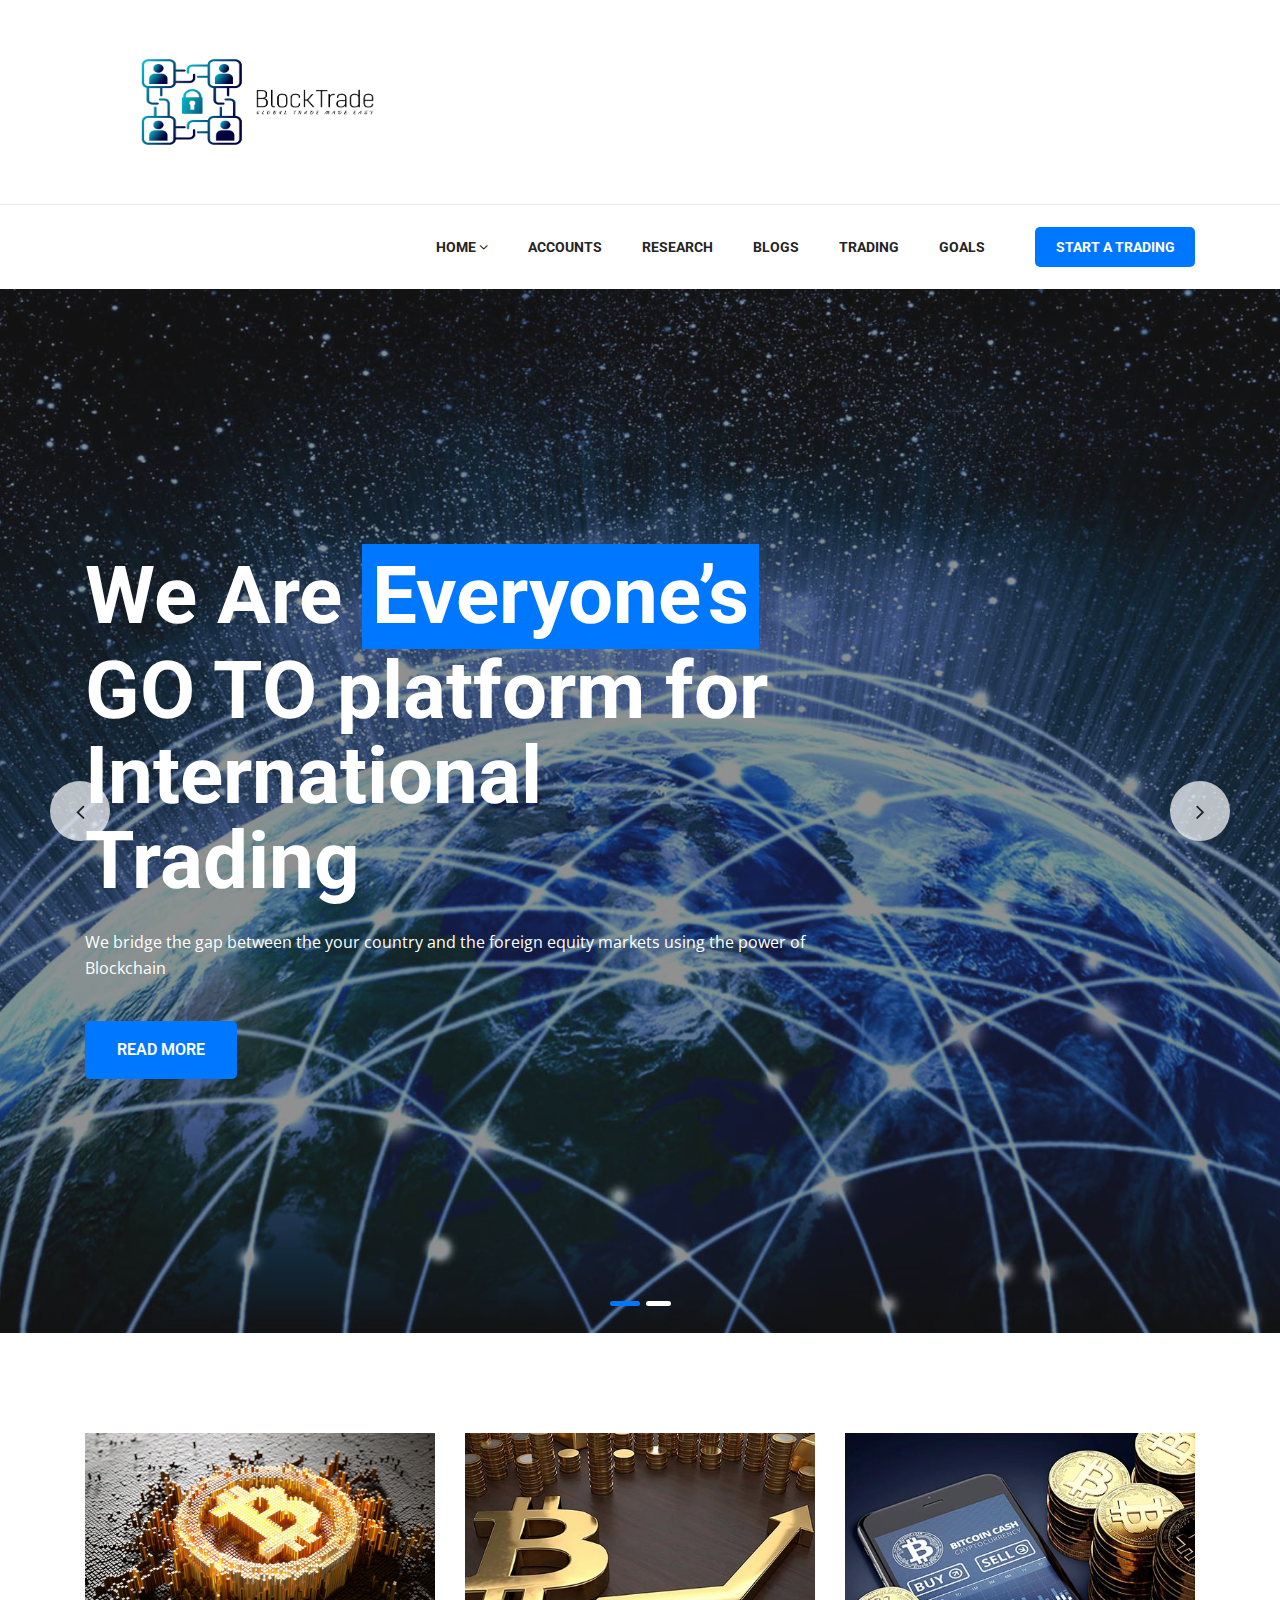
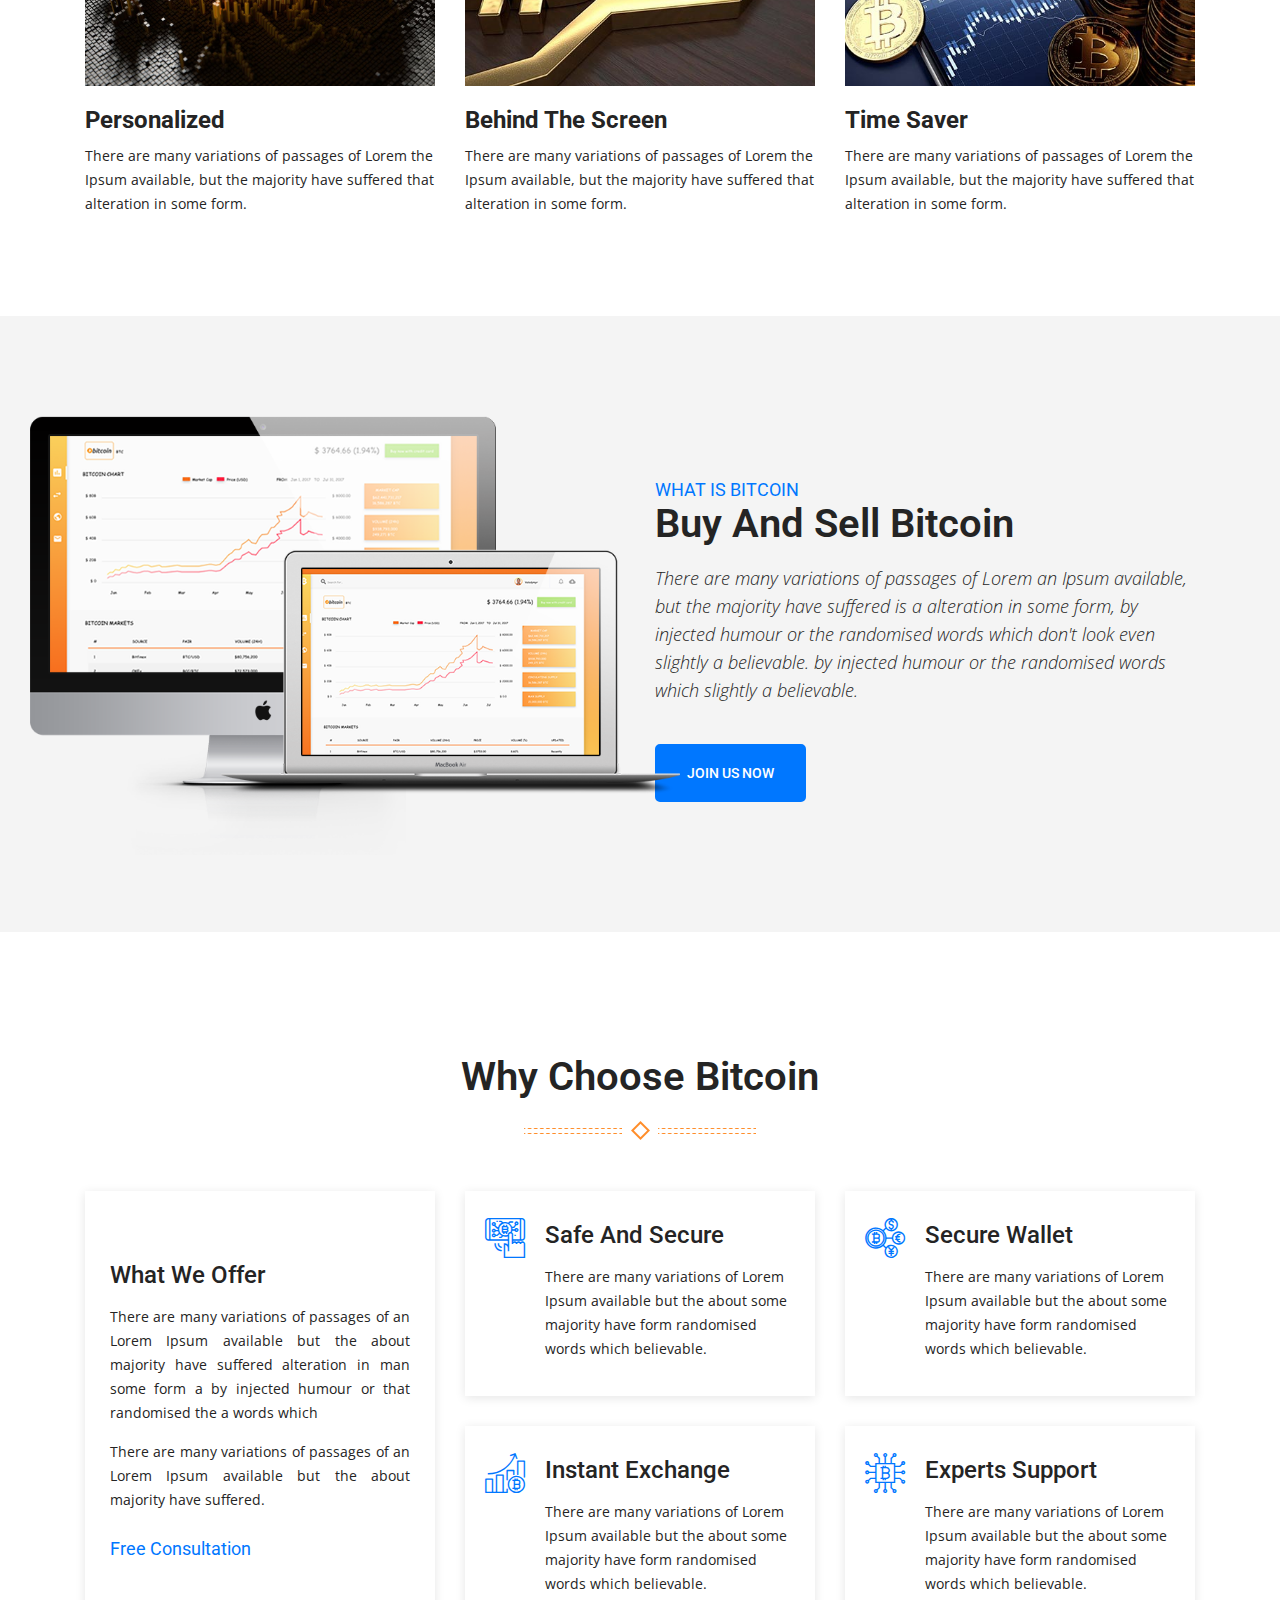
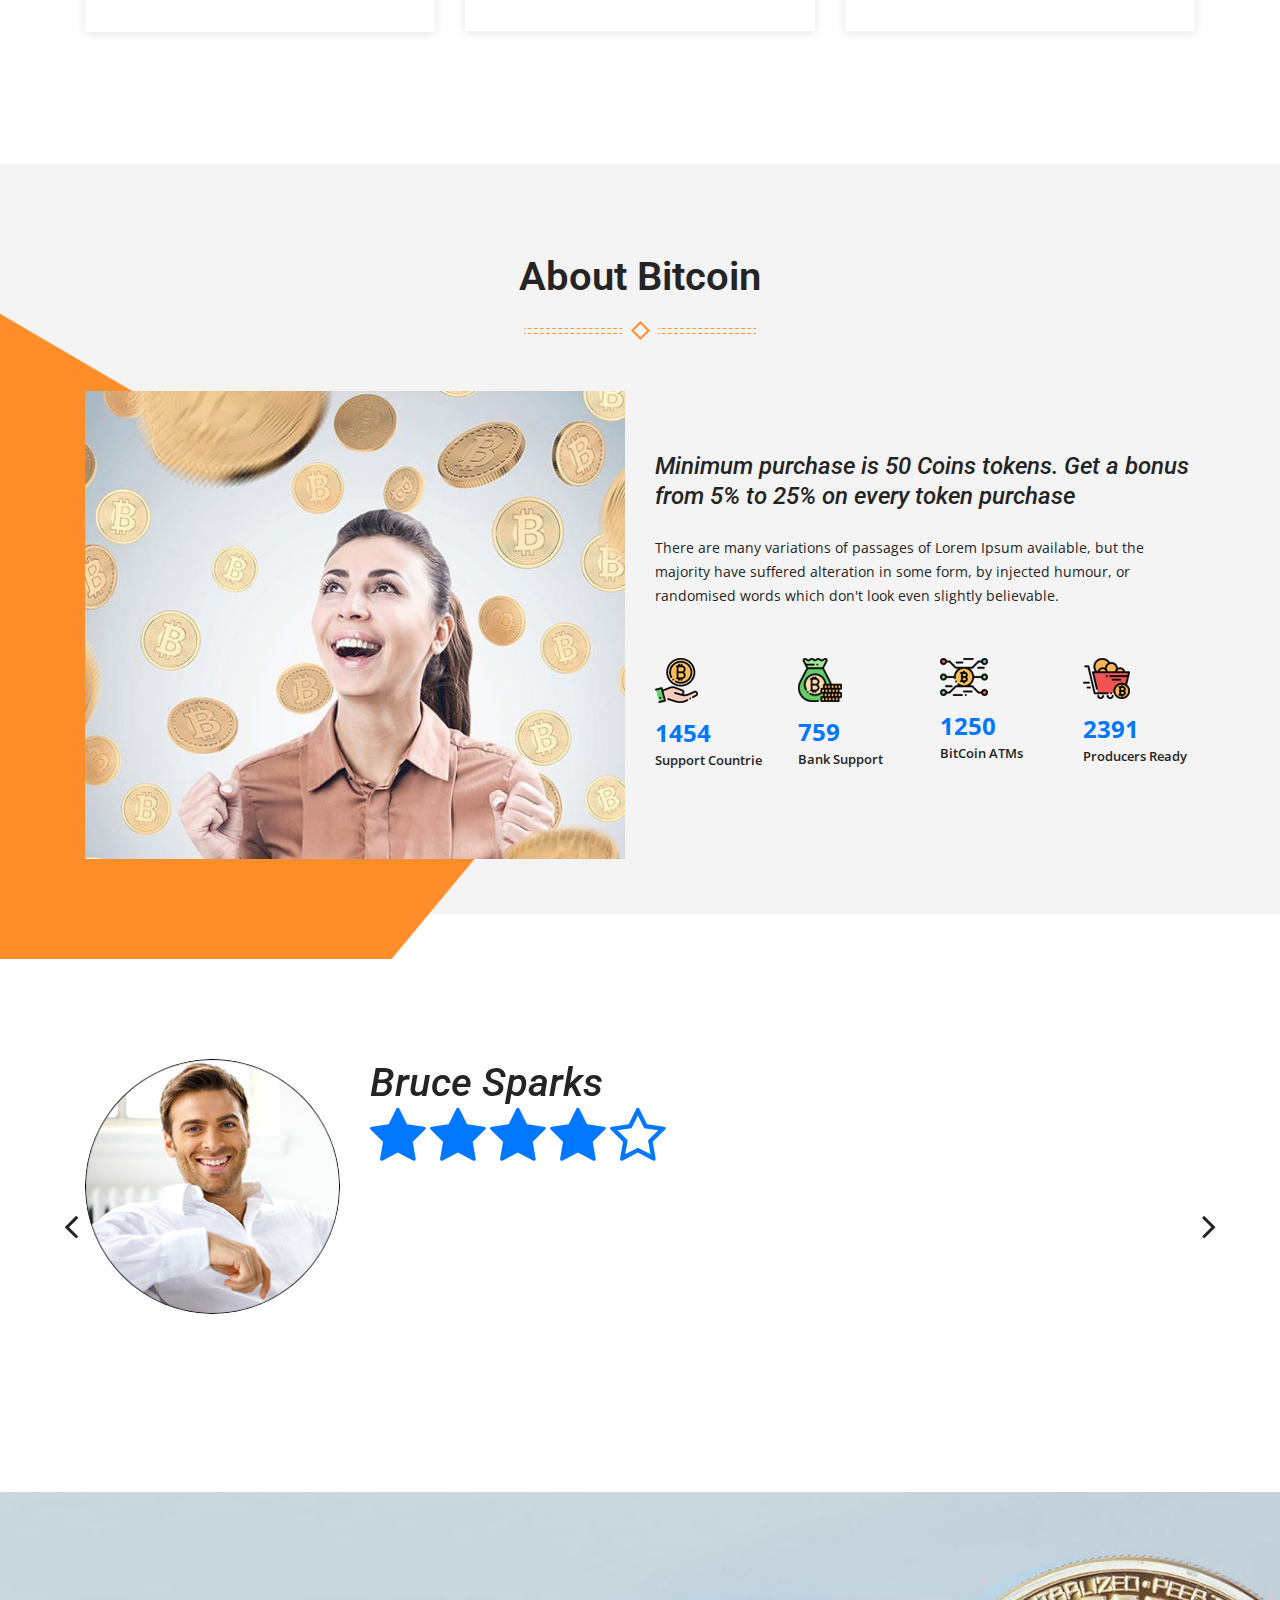
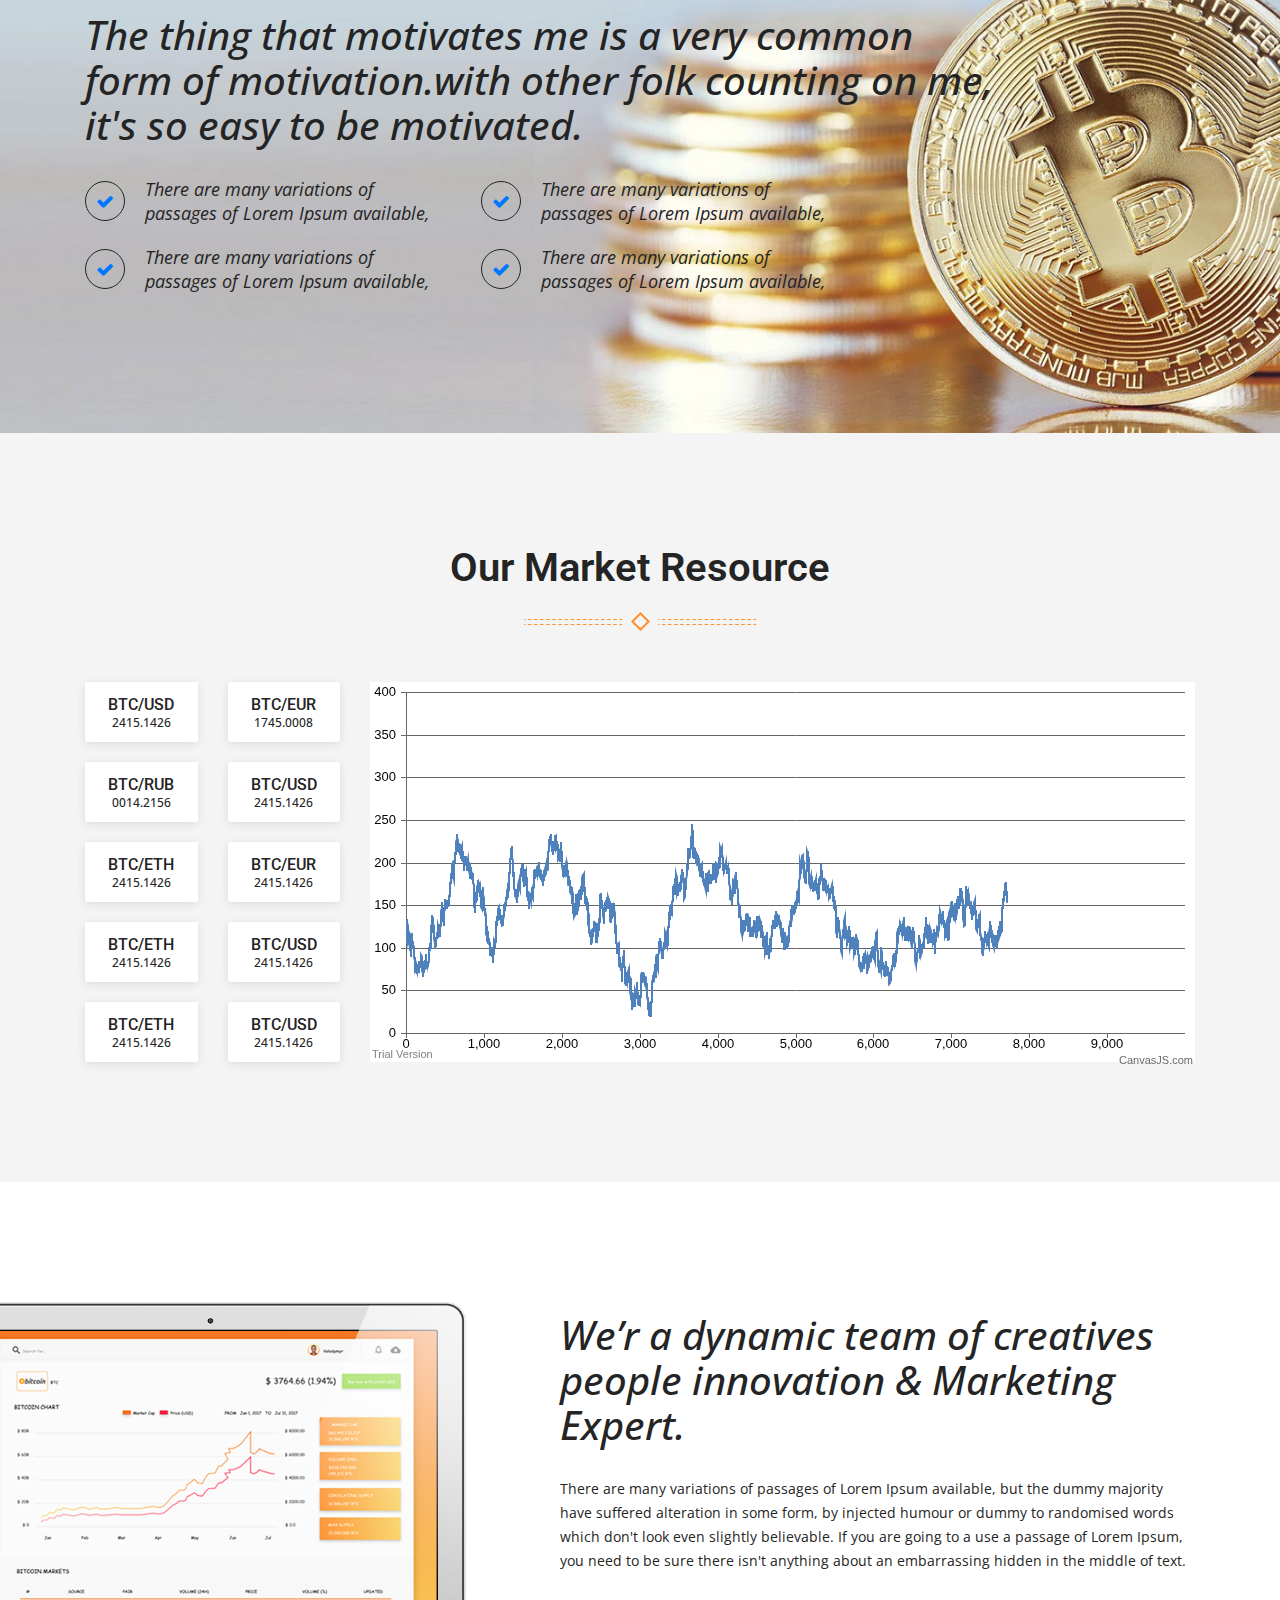
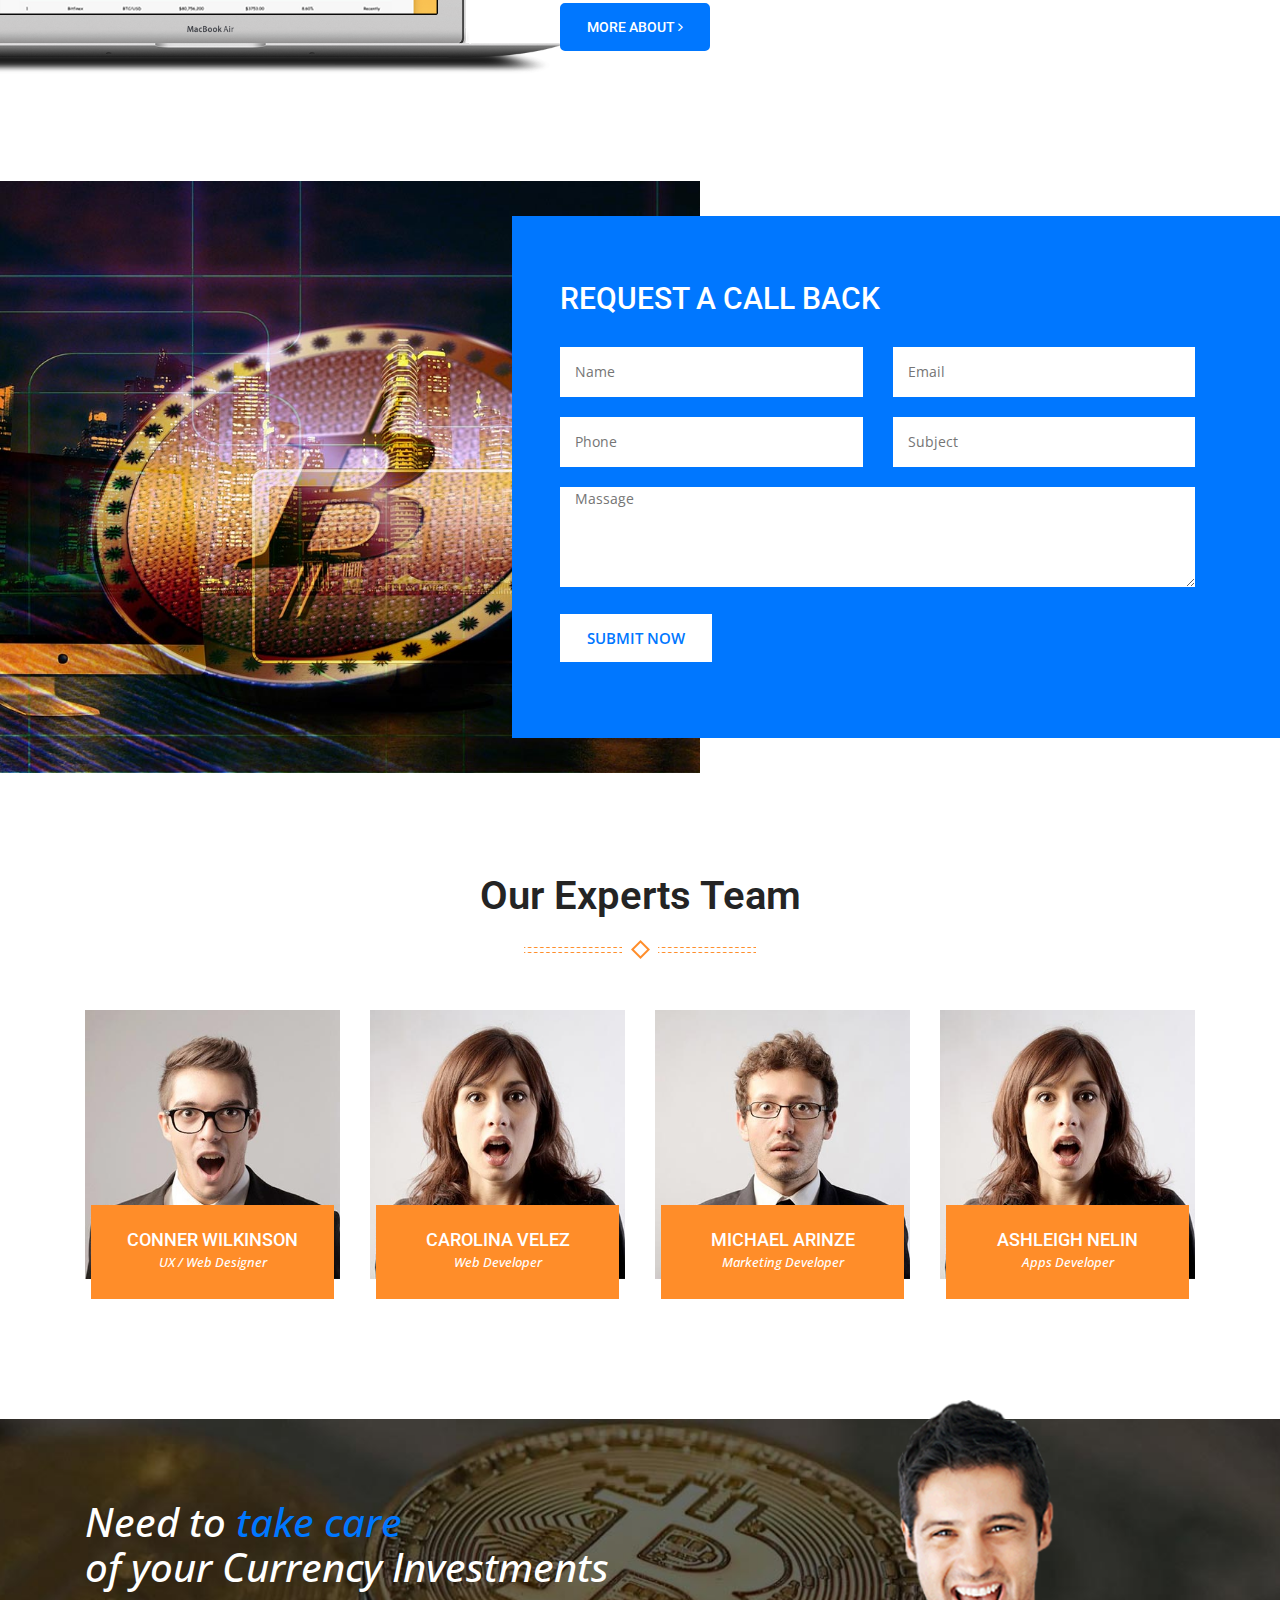
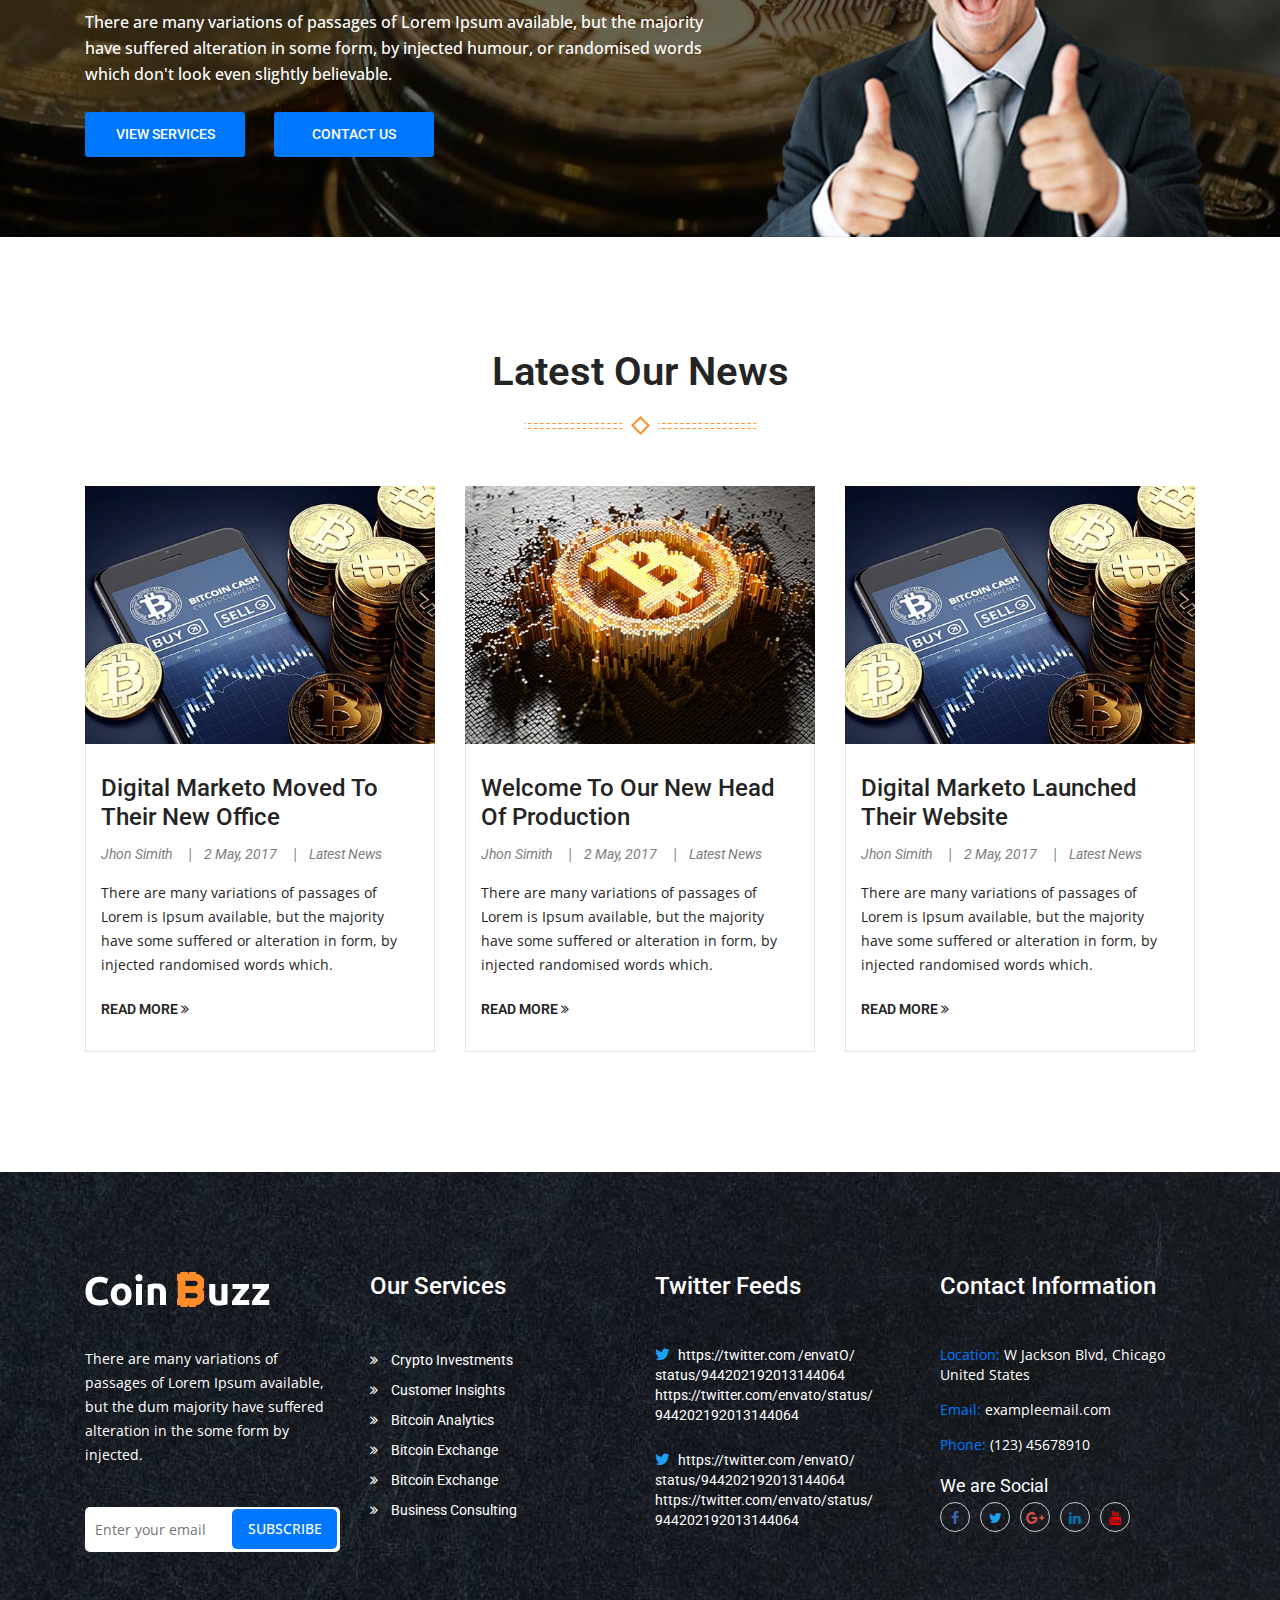
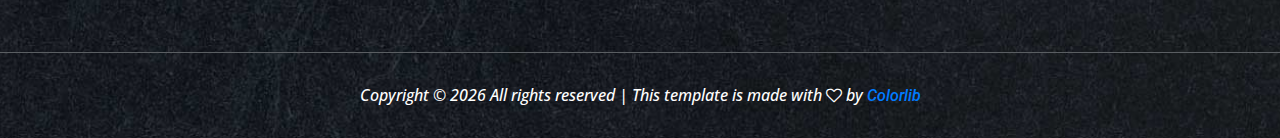
==== commit bd1cf578: "Update index.html" ====
--- a/index.html
+++ b/index.html
@@ -172,10 +172,8 @@
                     International Trading
                   </h2>
                   <p>
-                    There are many variations of passages of Lorem Ipsum
-                    available but the majority have suffered alteration in some
-                    form randomised words which don't look even slightly
-                    believable.
+                    We bridge the gap between the your country and the foreign
+                    equity markets using the power of Blockchain
                   </p>
                   <ul>
                     <li><a href="#">Read more</a></li>
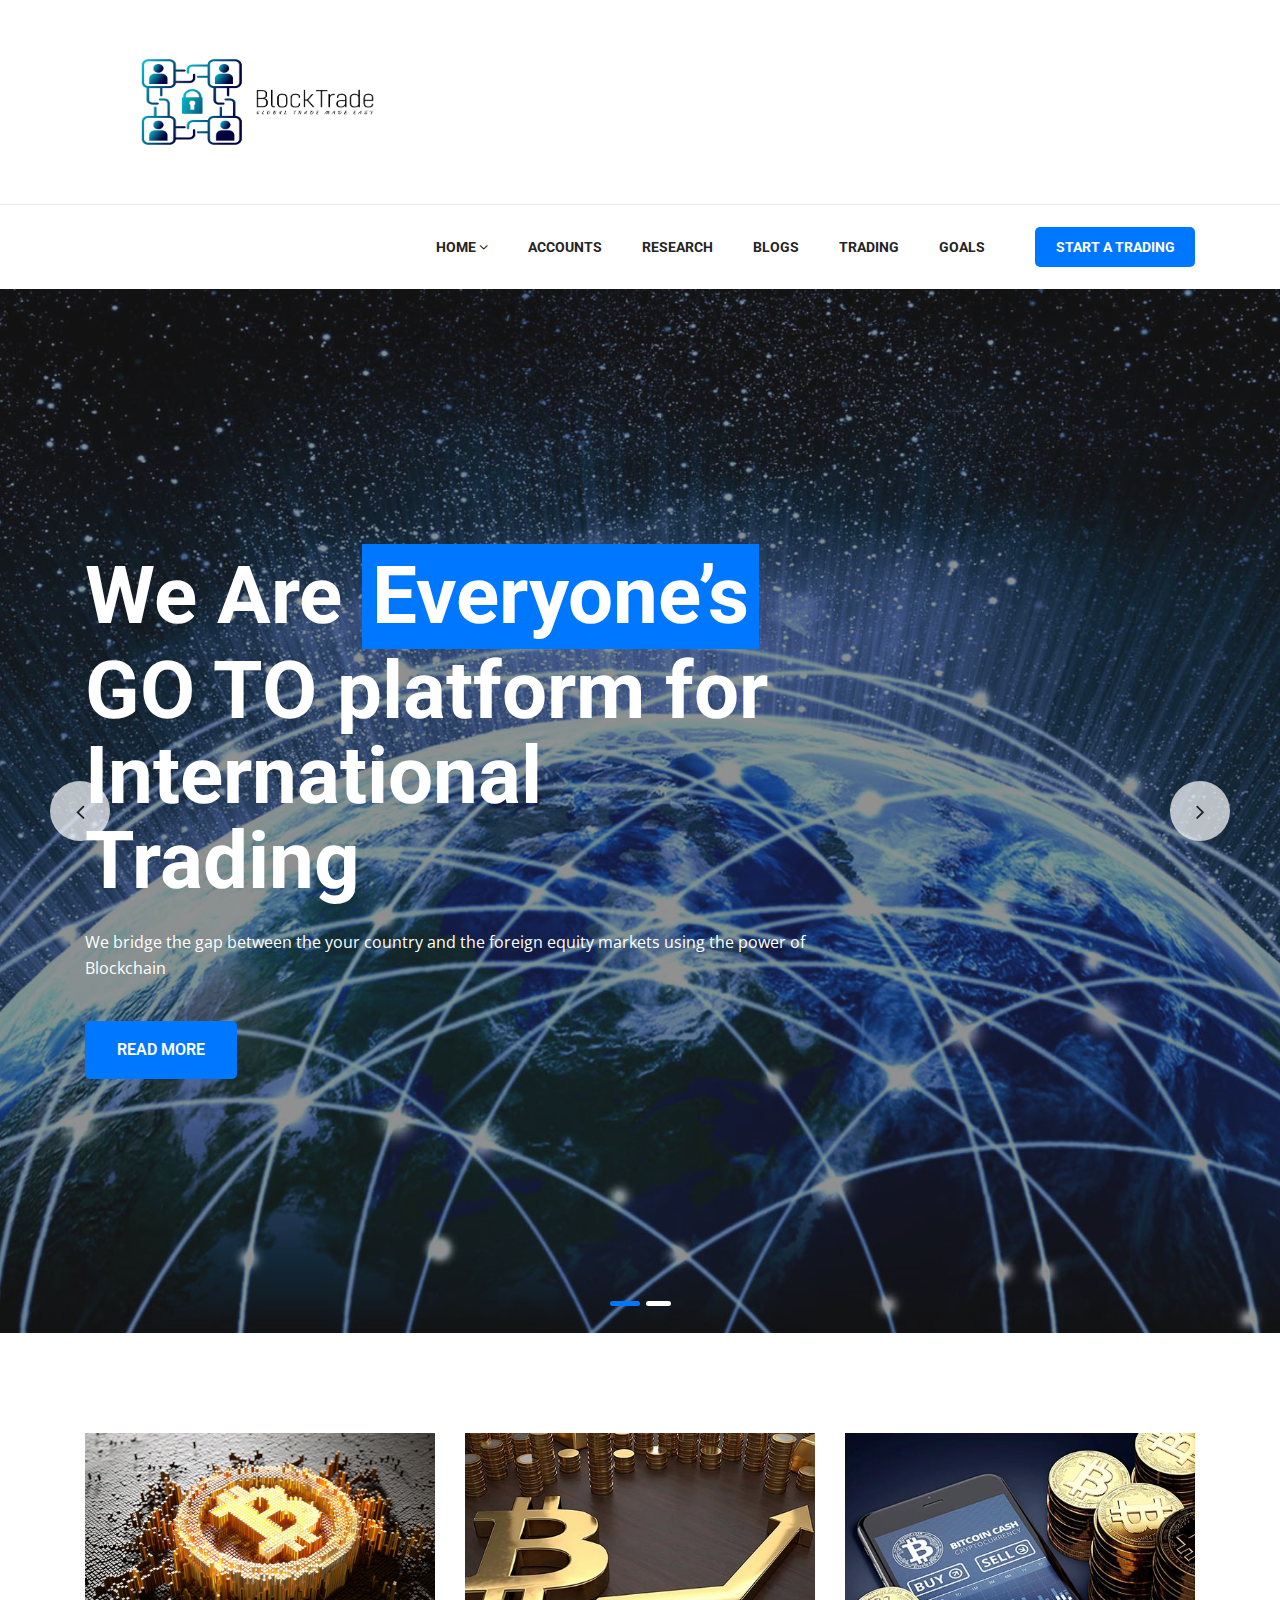
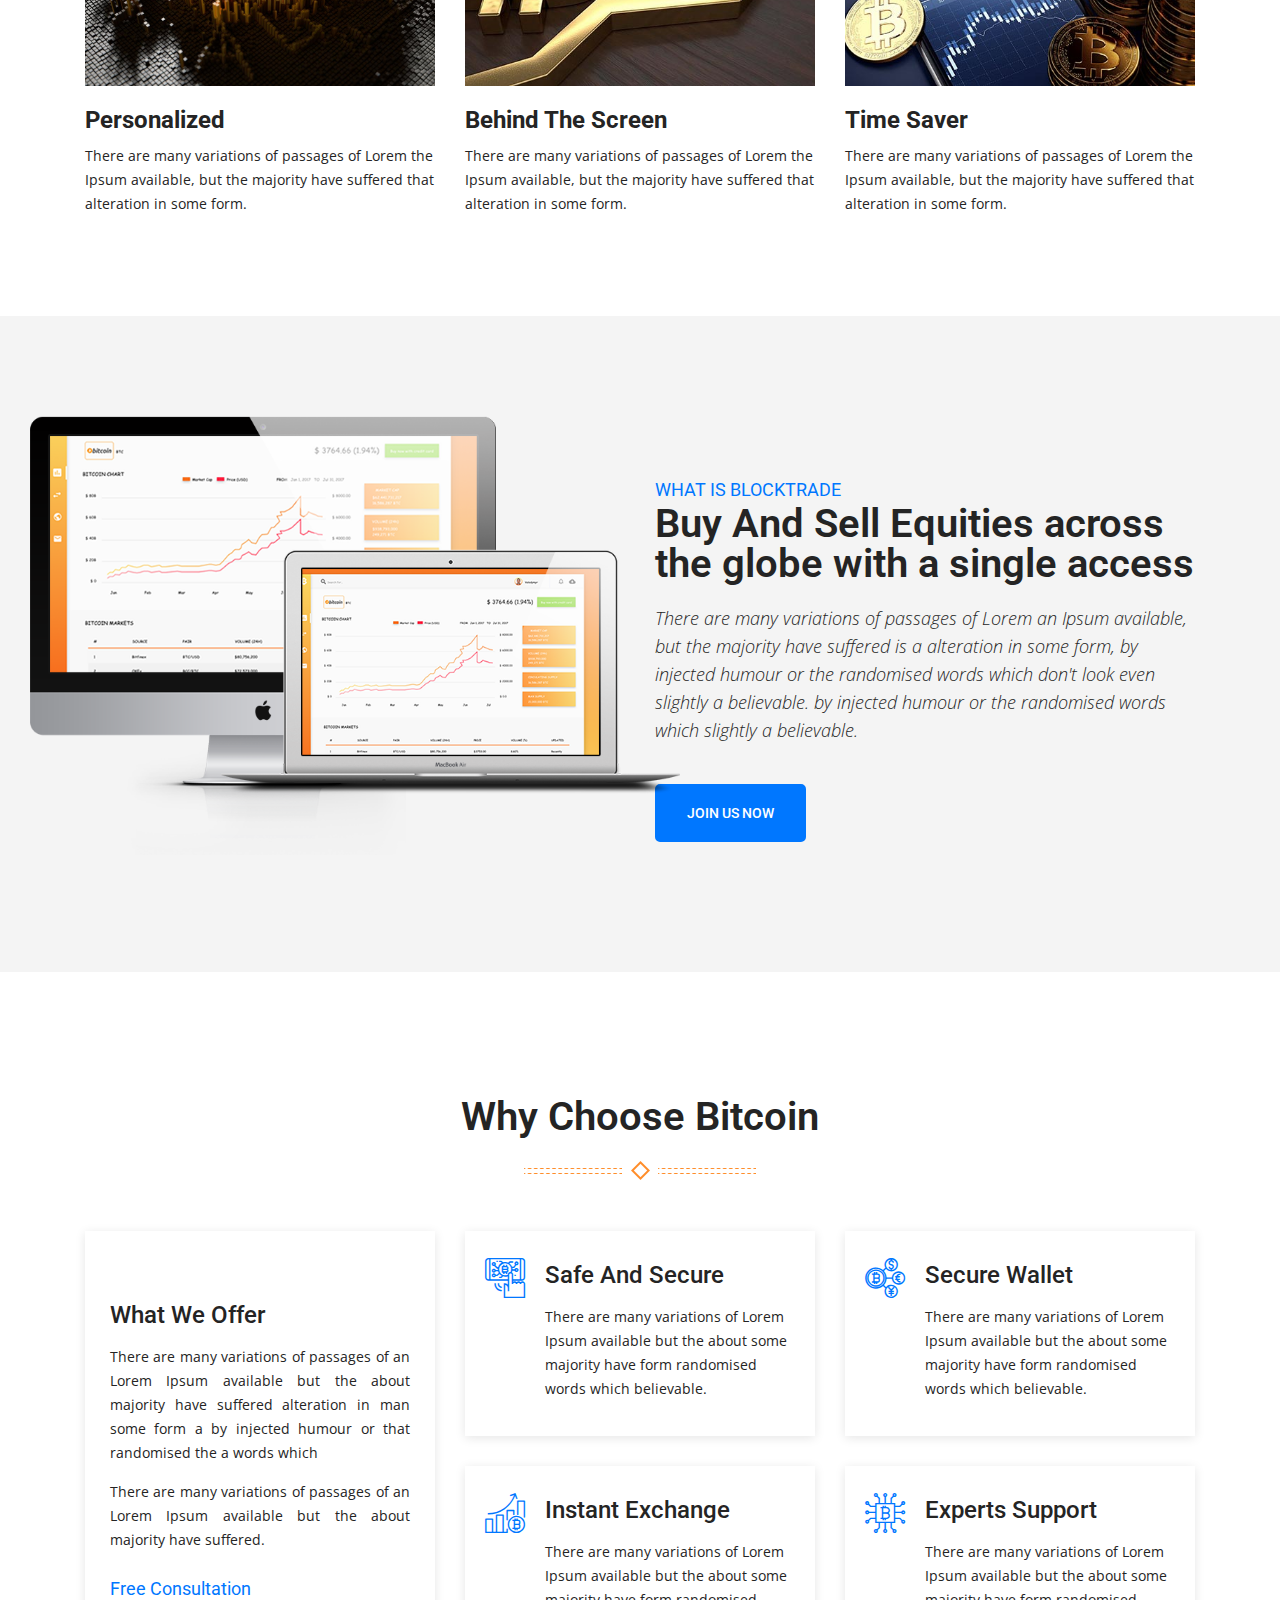
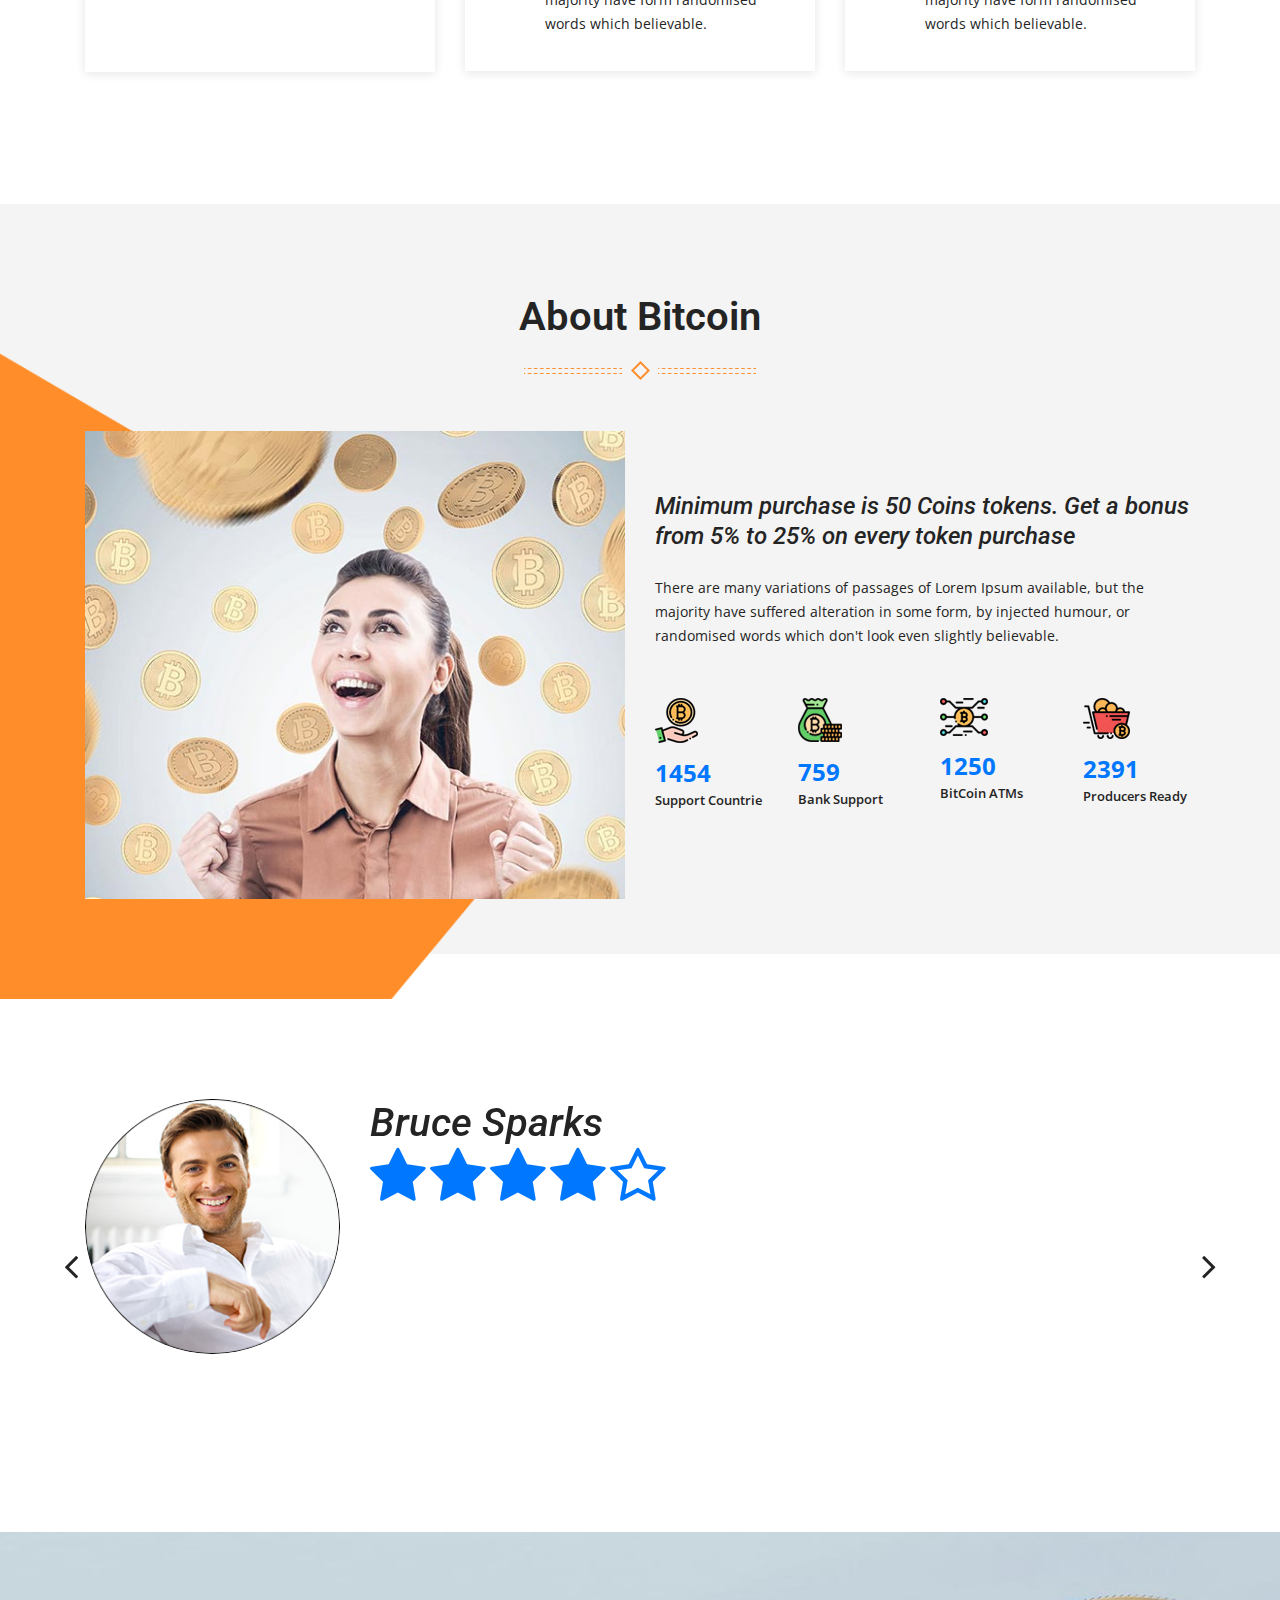
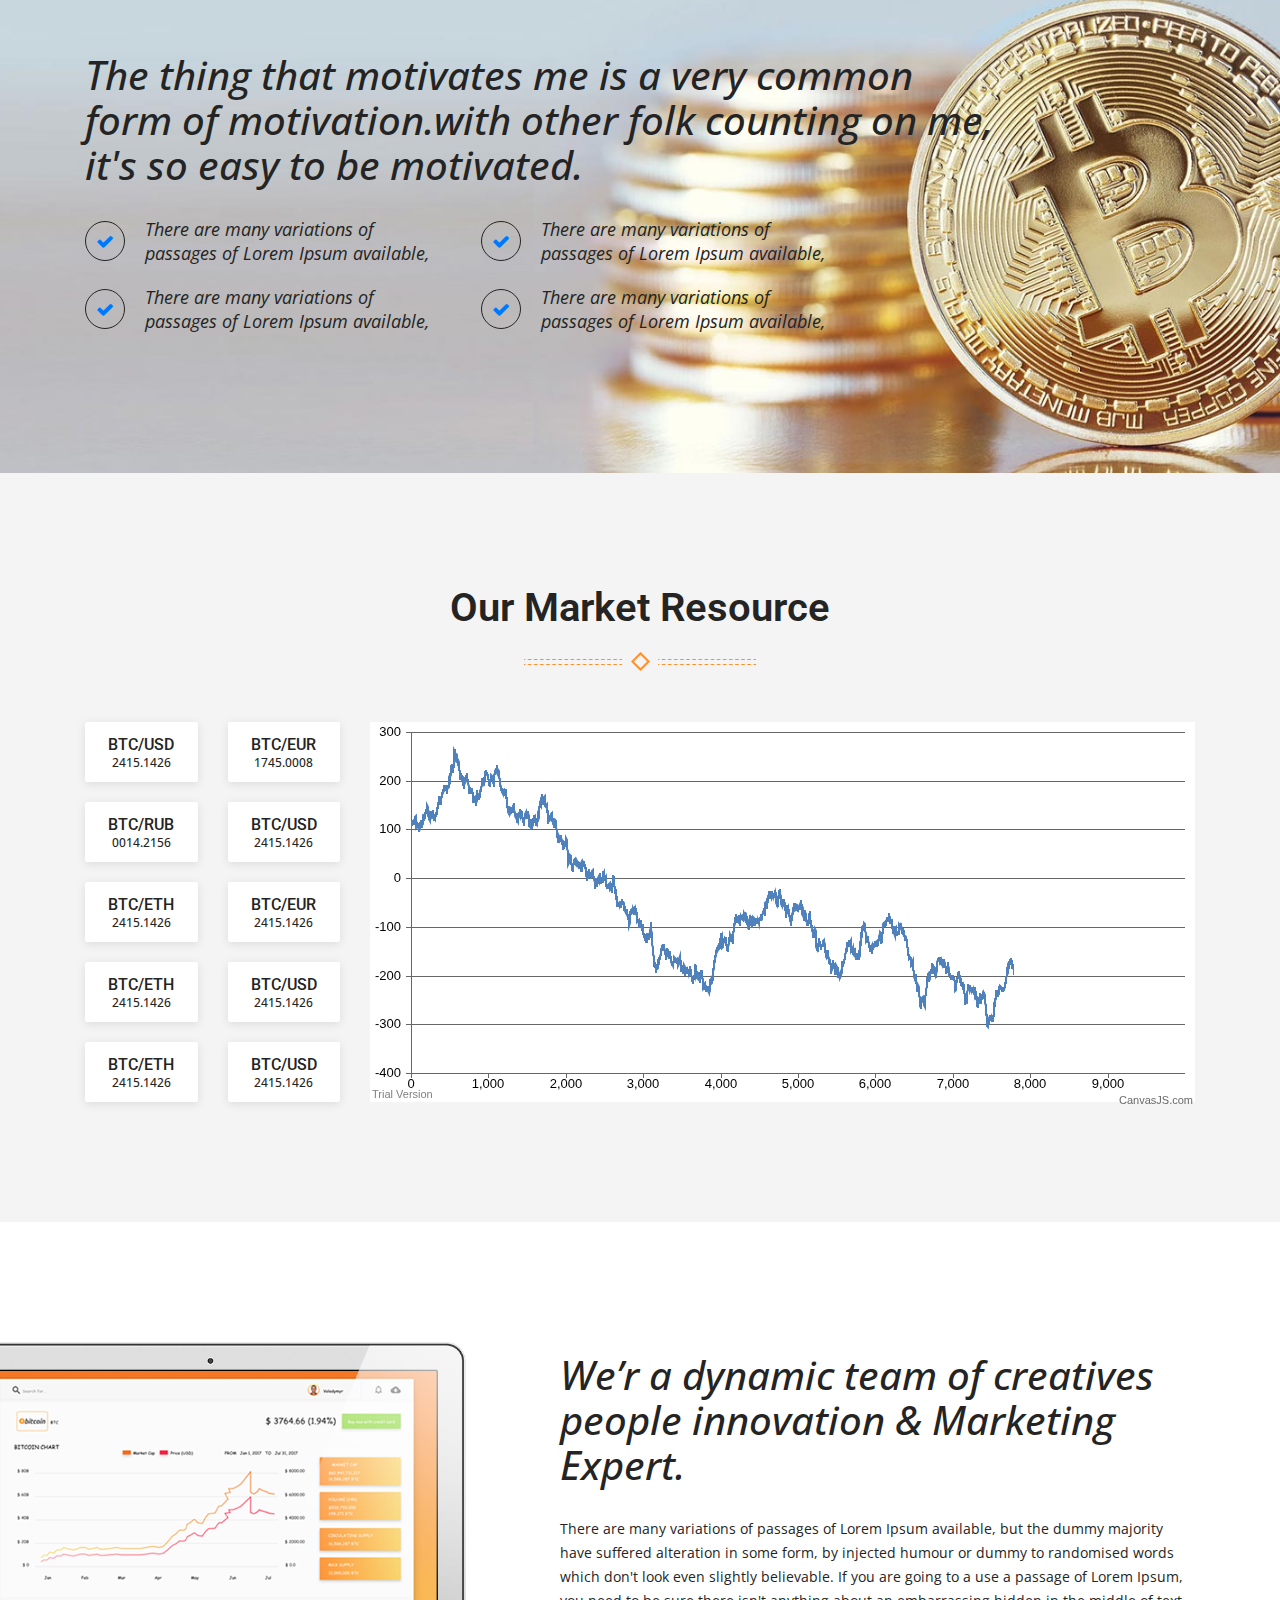
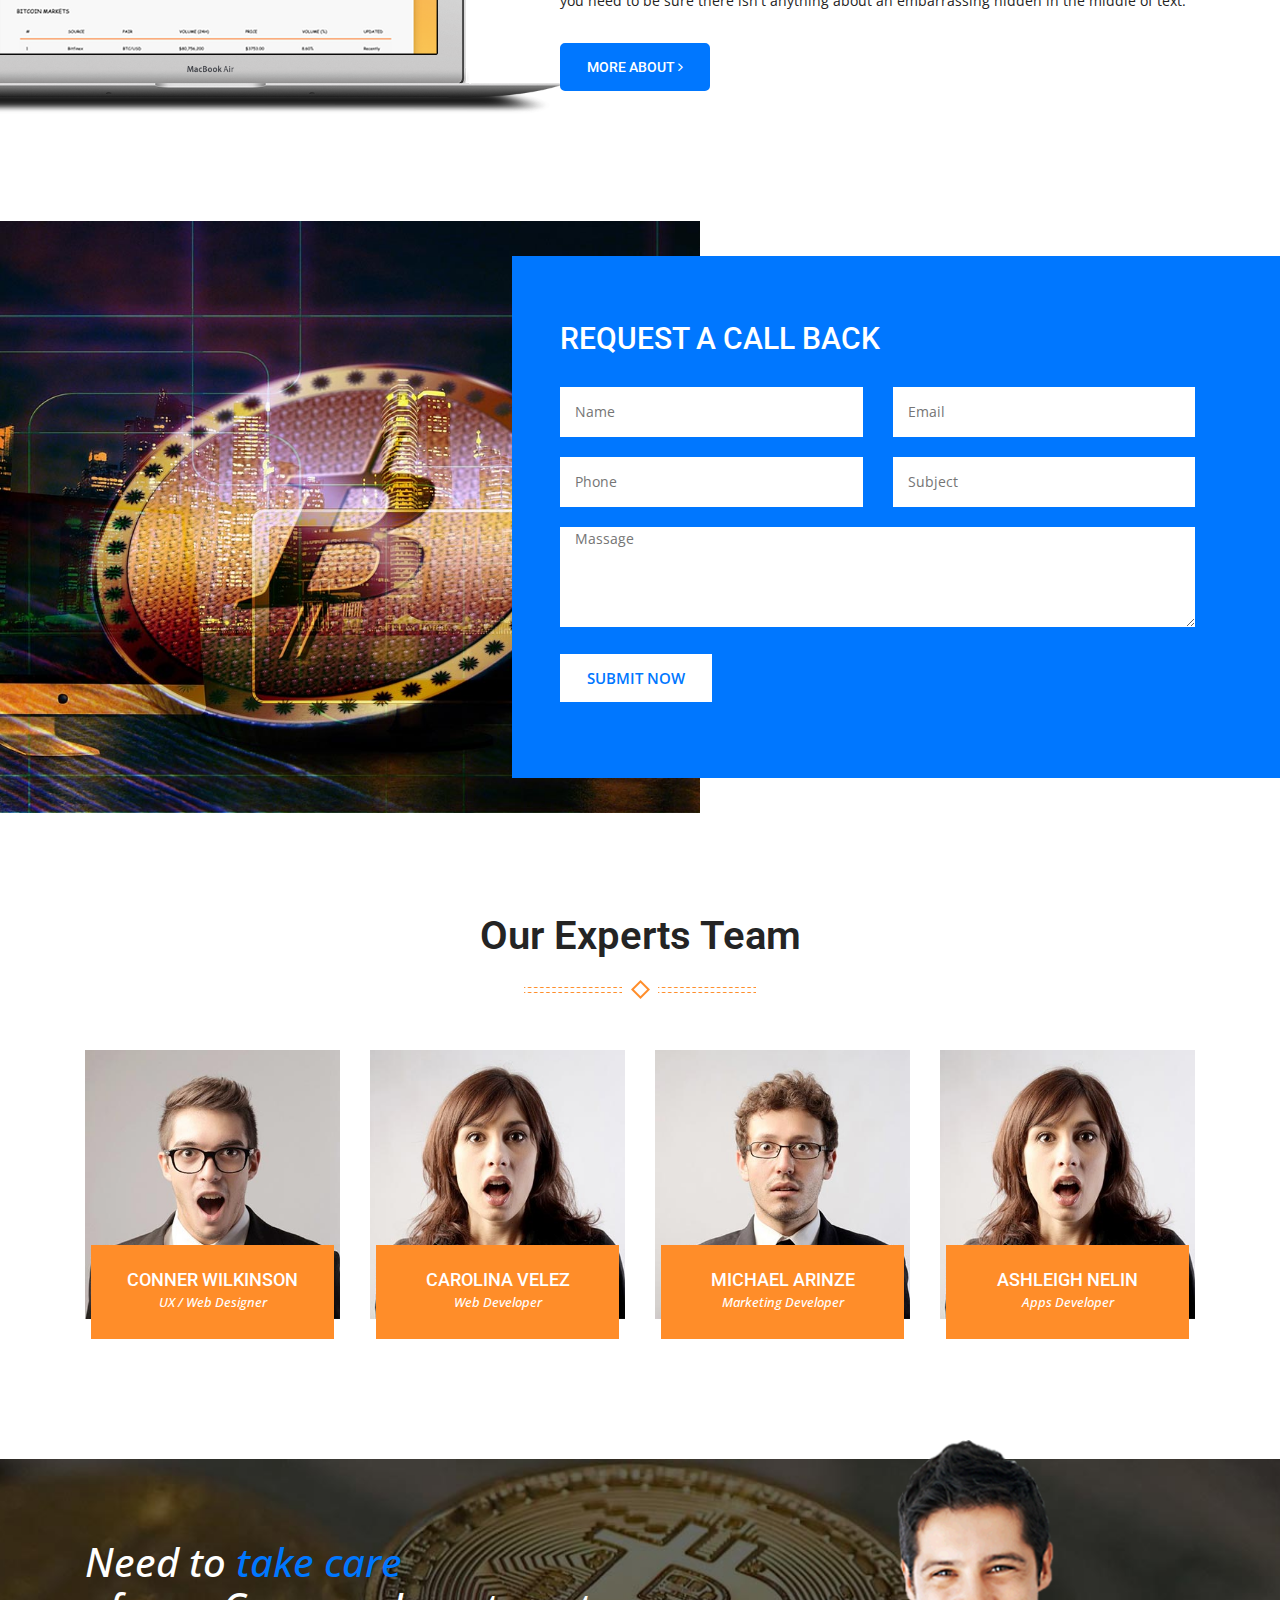
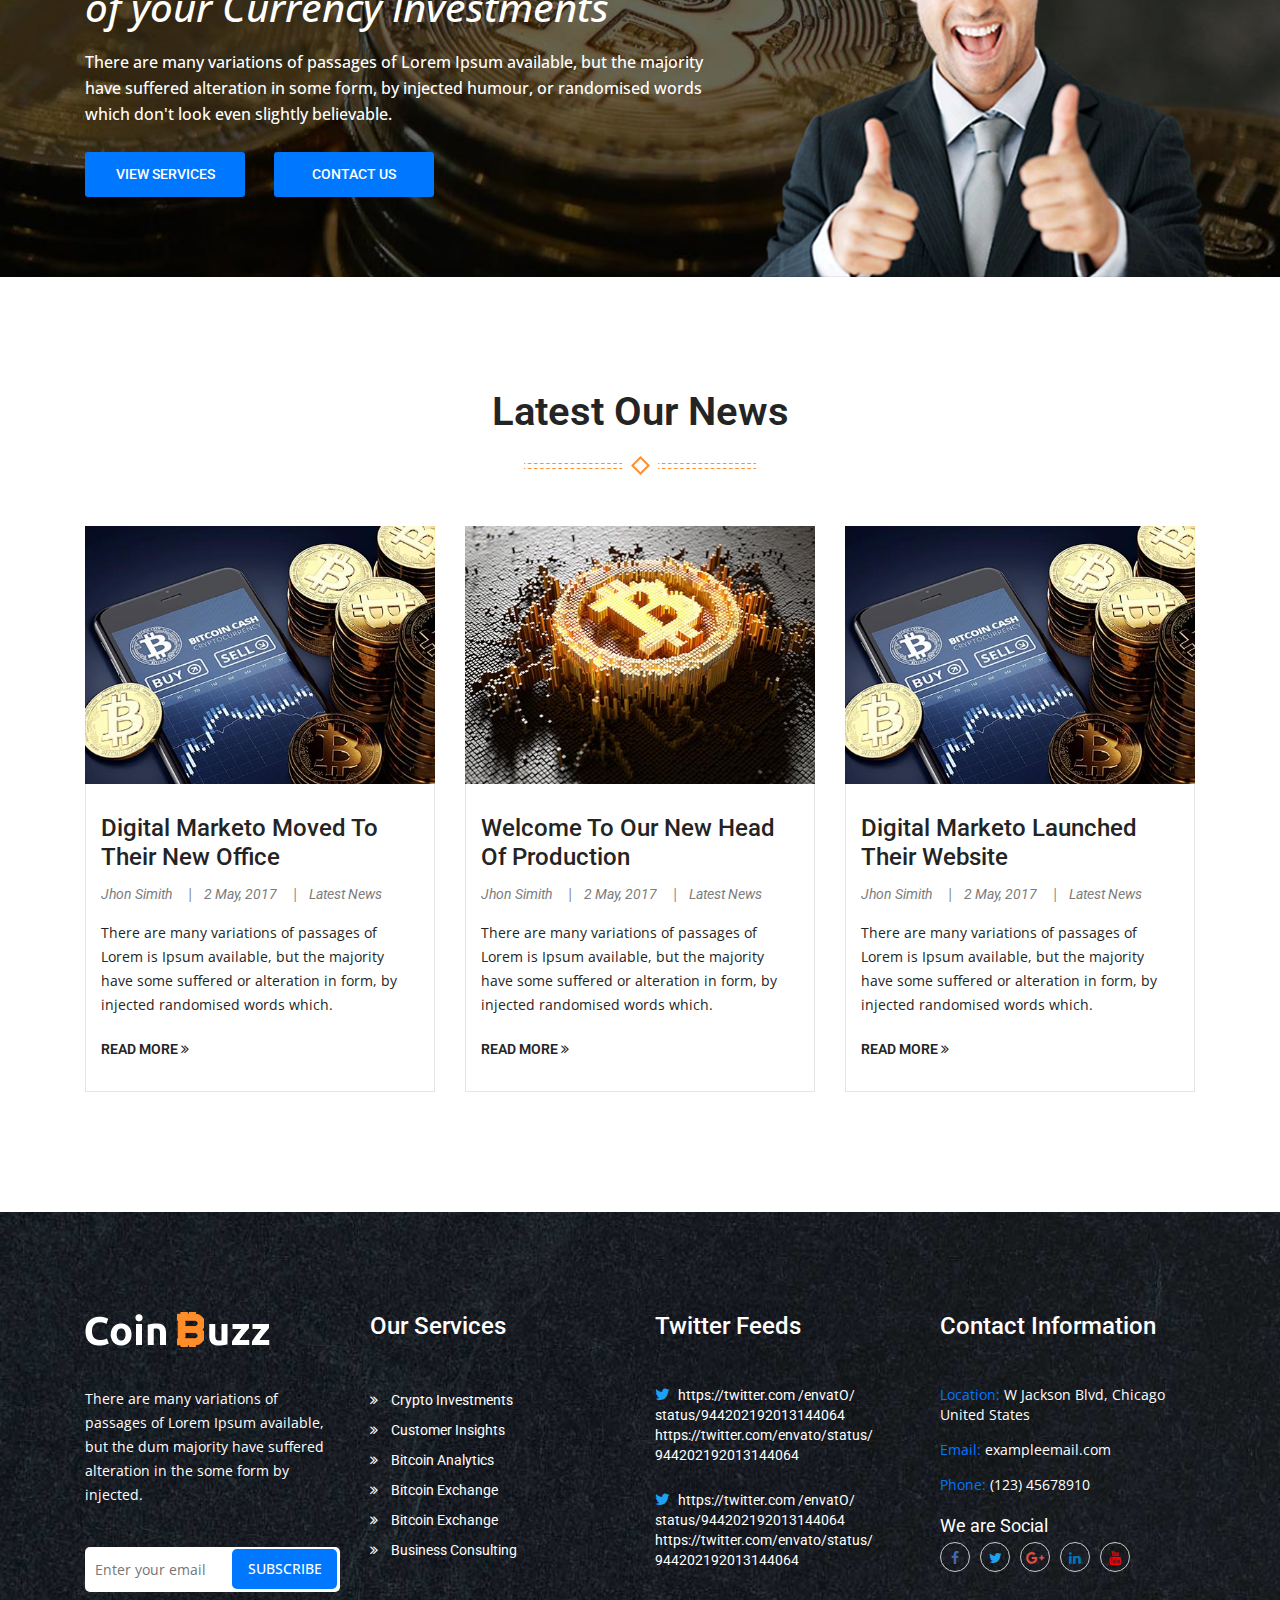
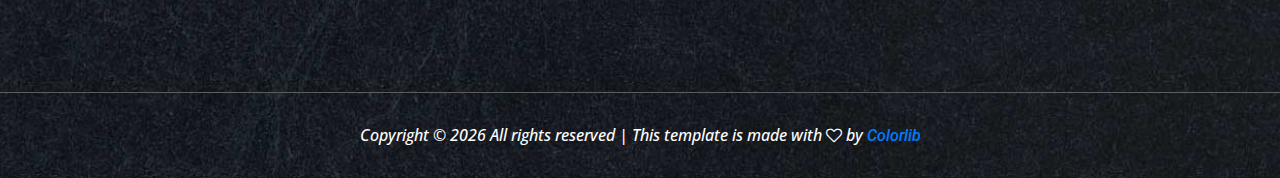
==== commit 4b504620: "Update index.html" ====
--- a/index.html
+++ b/index.html
@@ -265,7 +265,10 @@
         <div class="row">
           <div class="col-lg-6 offset-lg-6">
             <div class="featured-content-wrap">
-              <h2><span>WHAT IS BITCOIN</span>Buy And Sell Bitcoin</h2>
+              <h2>
+                <span>WHAT IS Blocktrade</span>Buy And Sell Equities across the
+                globe with a single access
+              </h2>
               <p>
                 There are many variations of passages of Lorem an Ipsum
                 available, but the majority have suffered is a alteration in
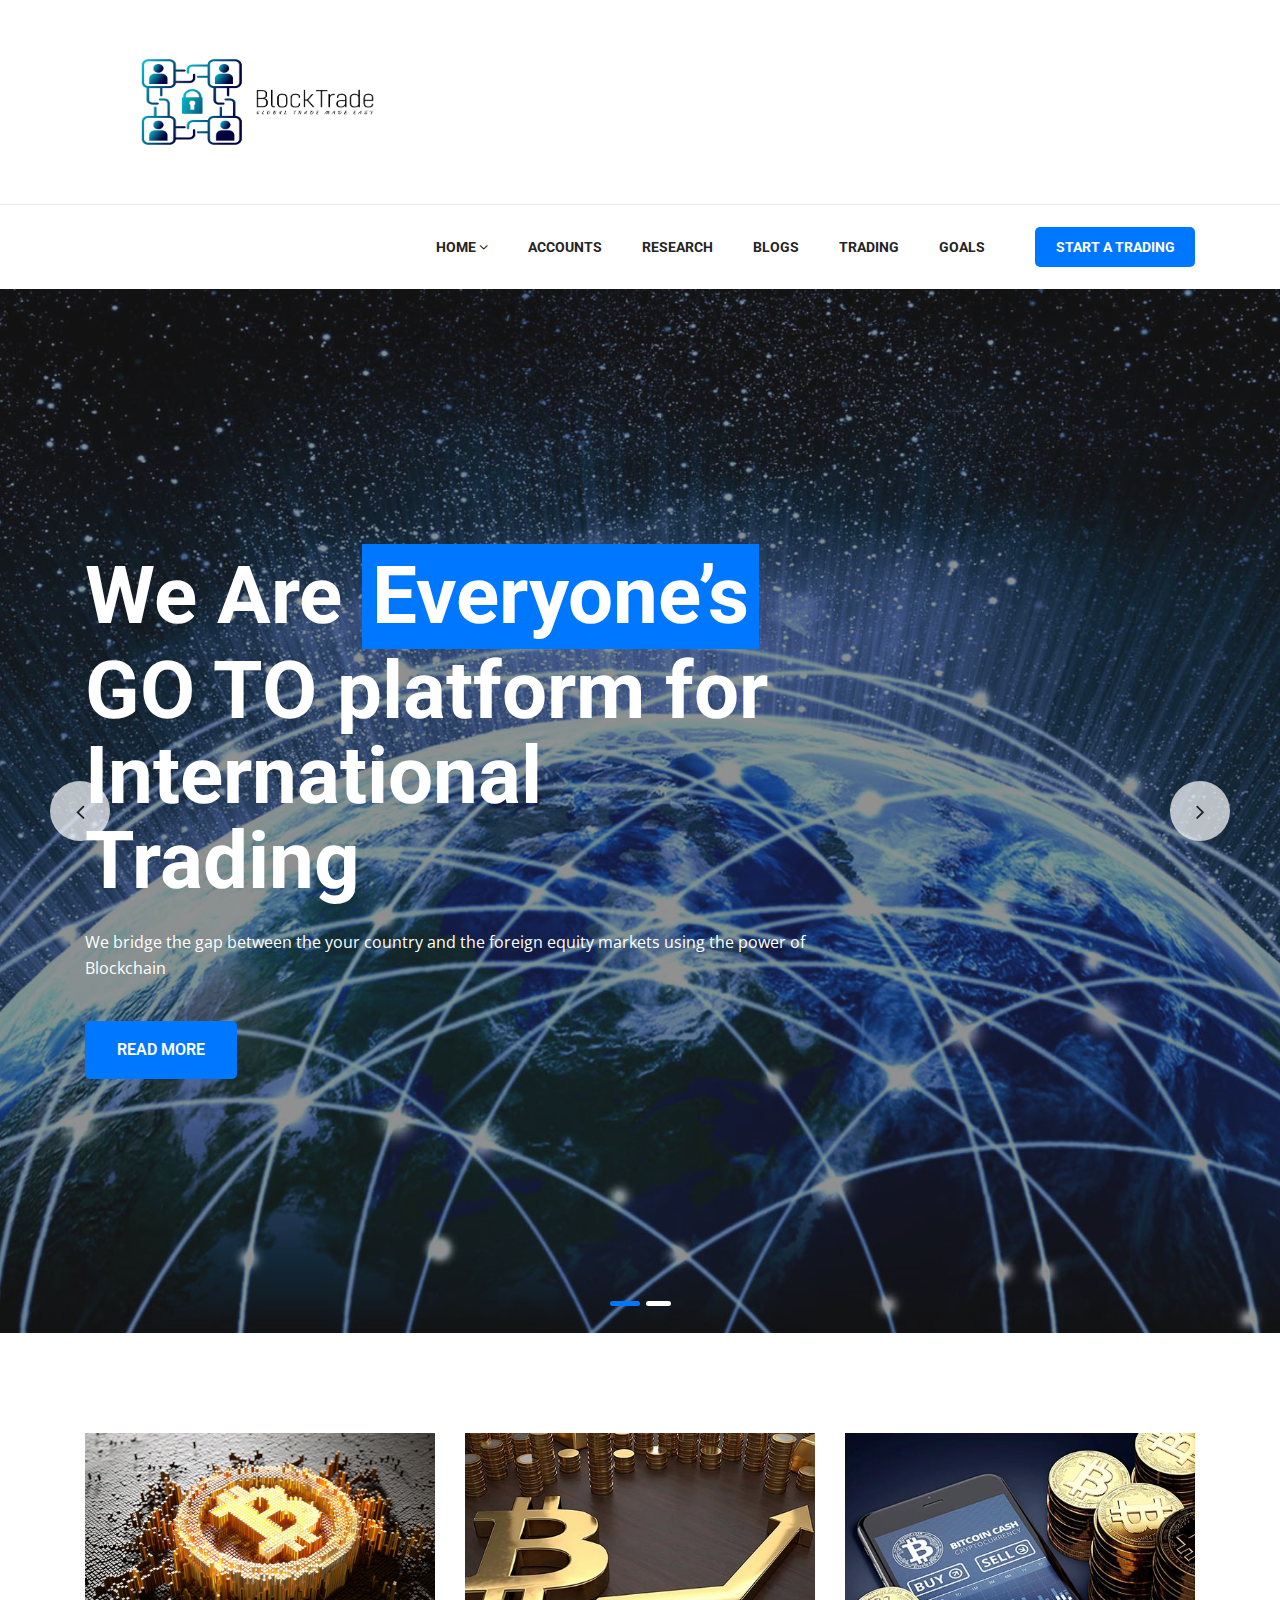
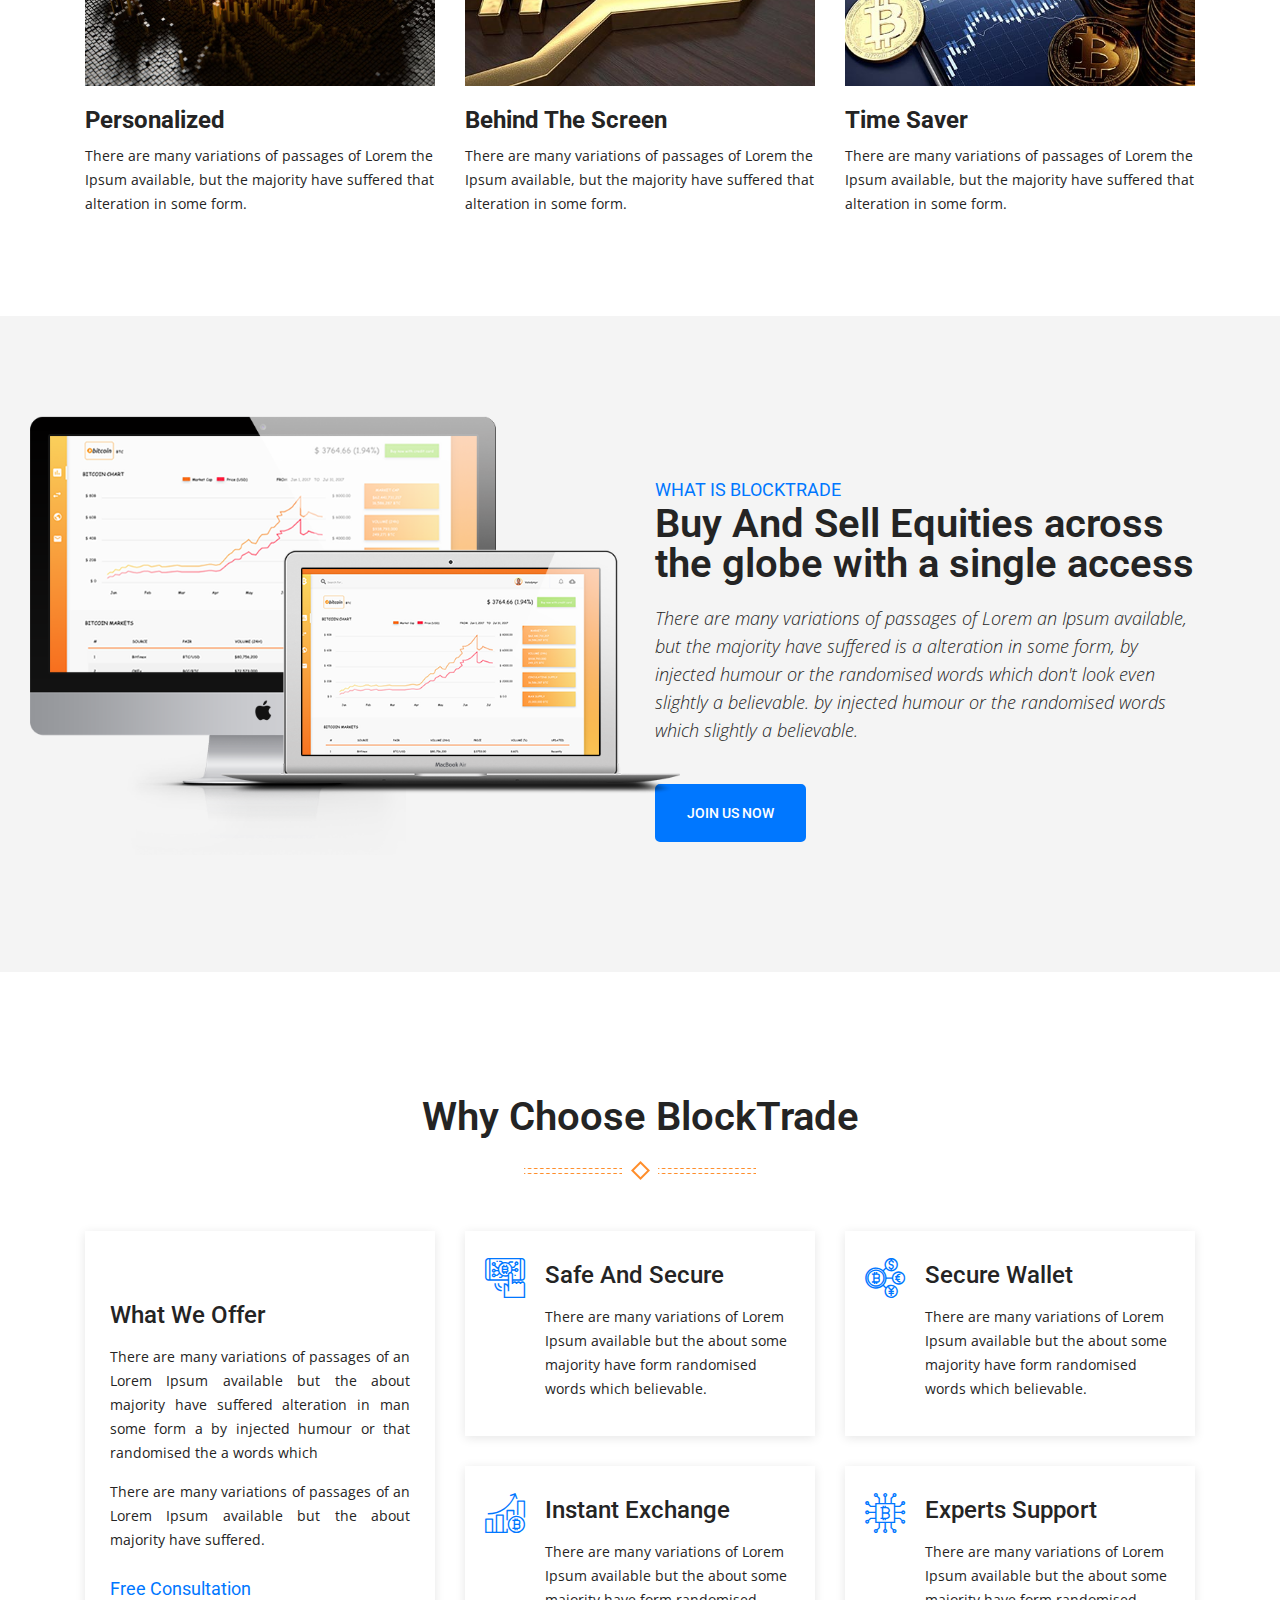
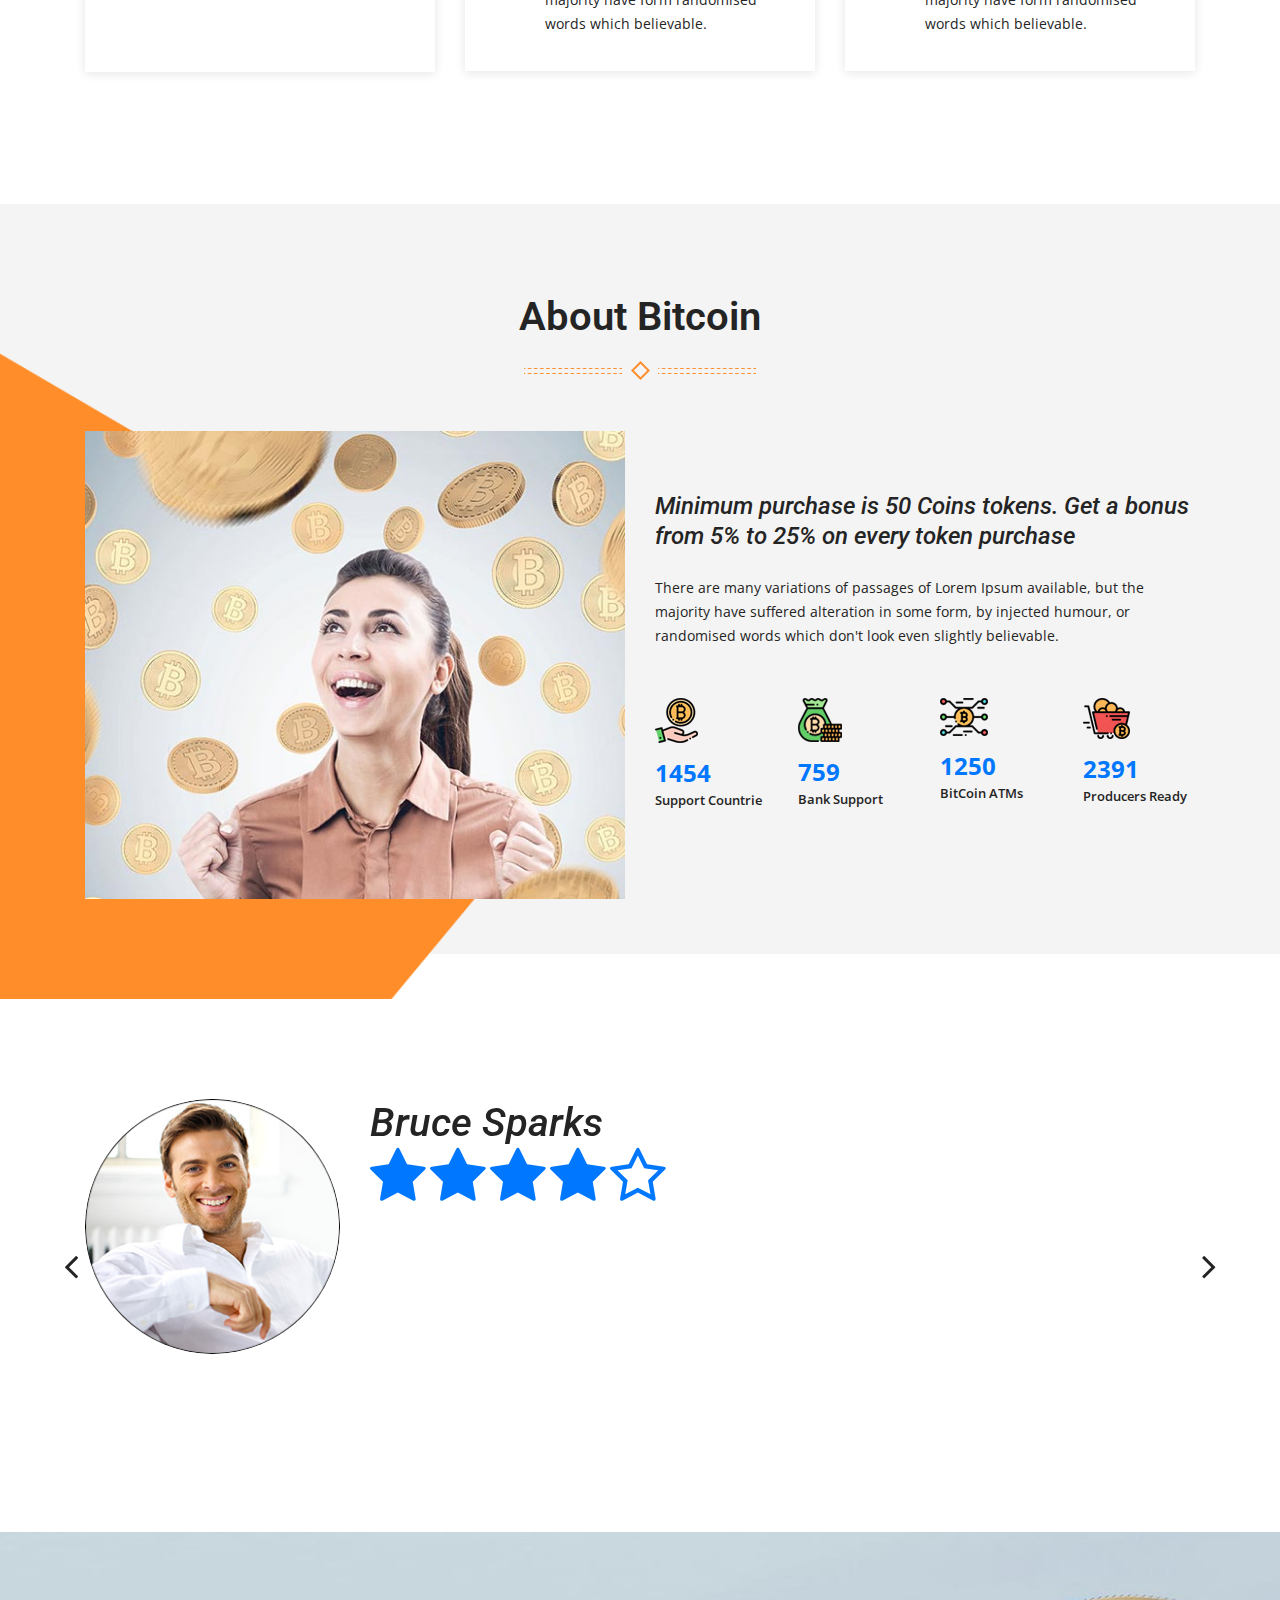
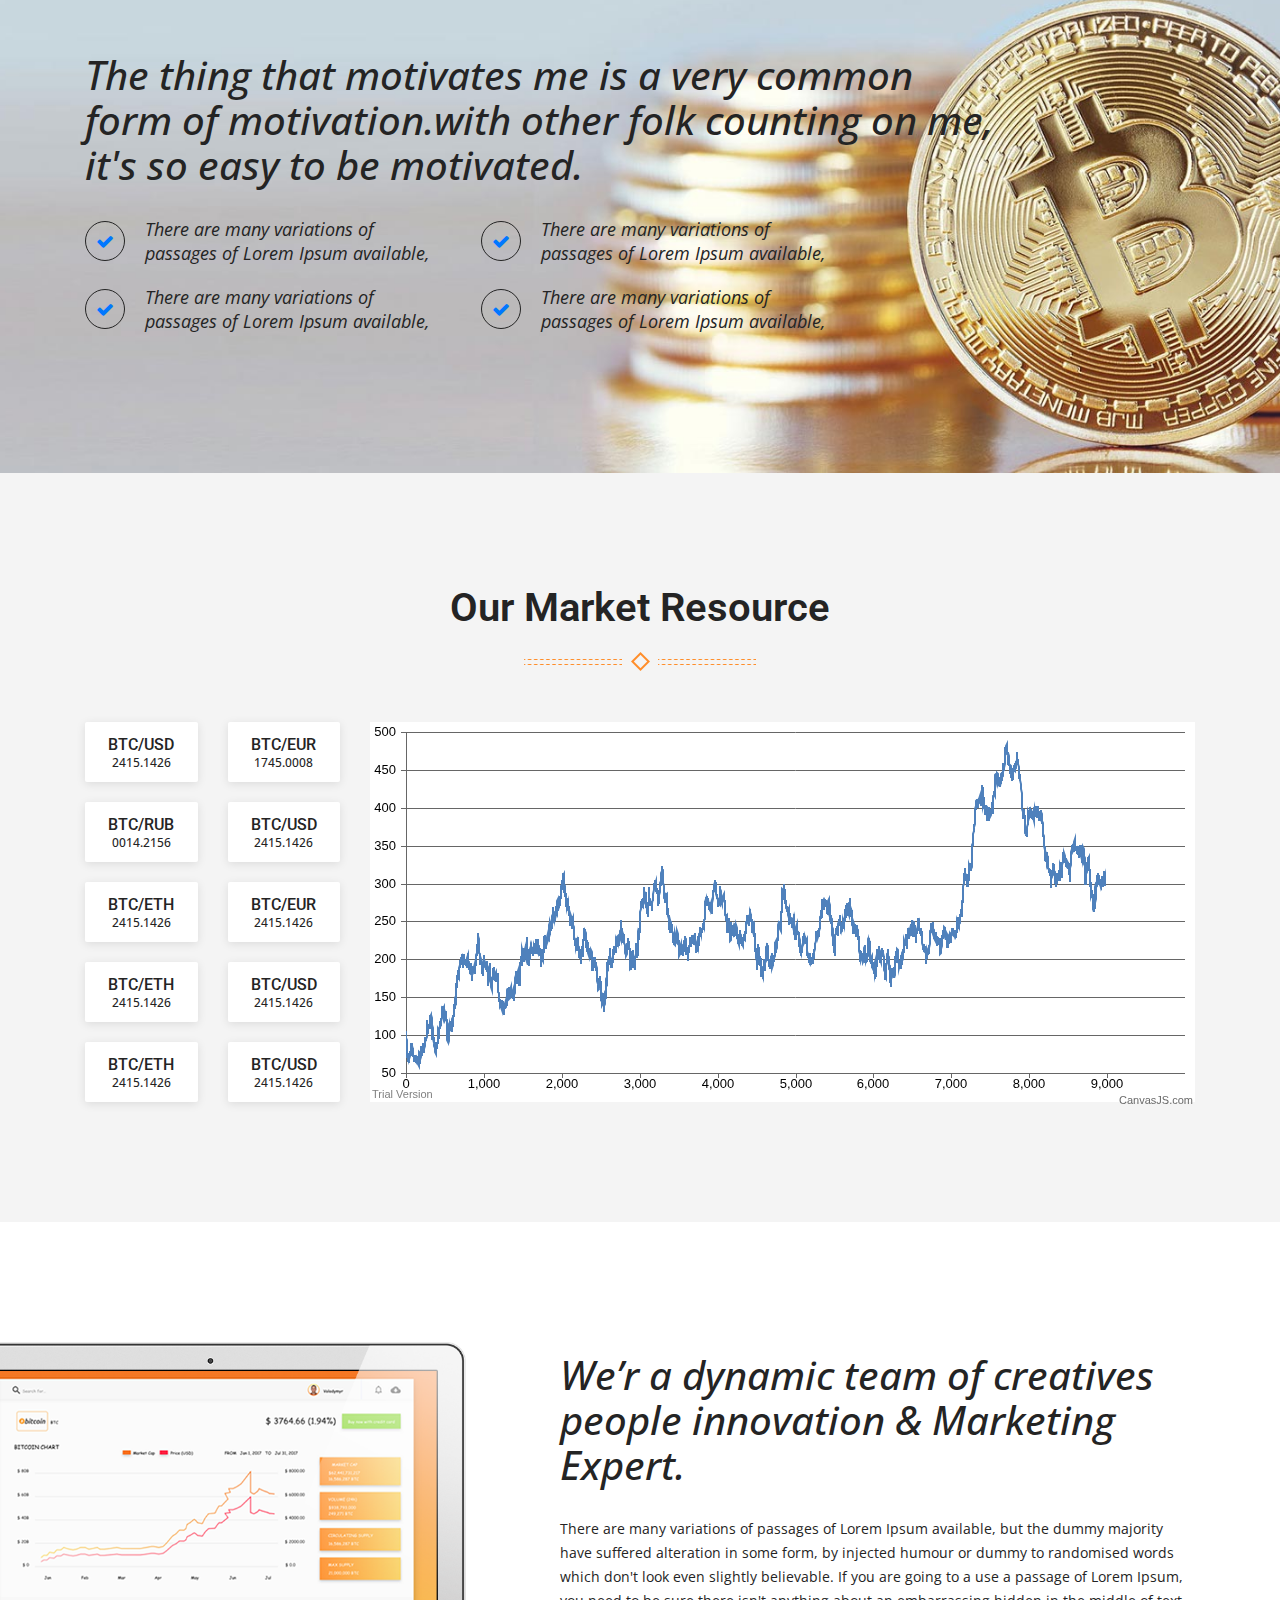
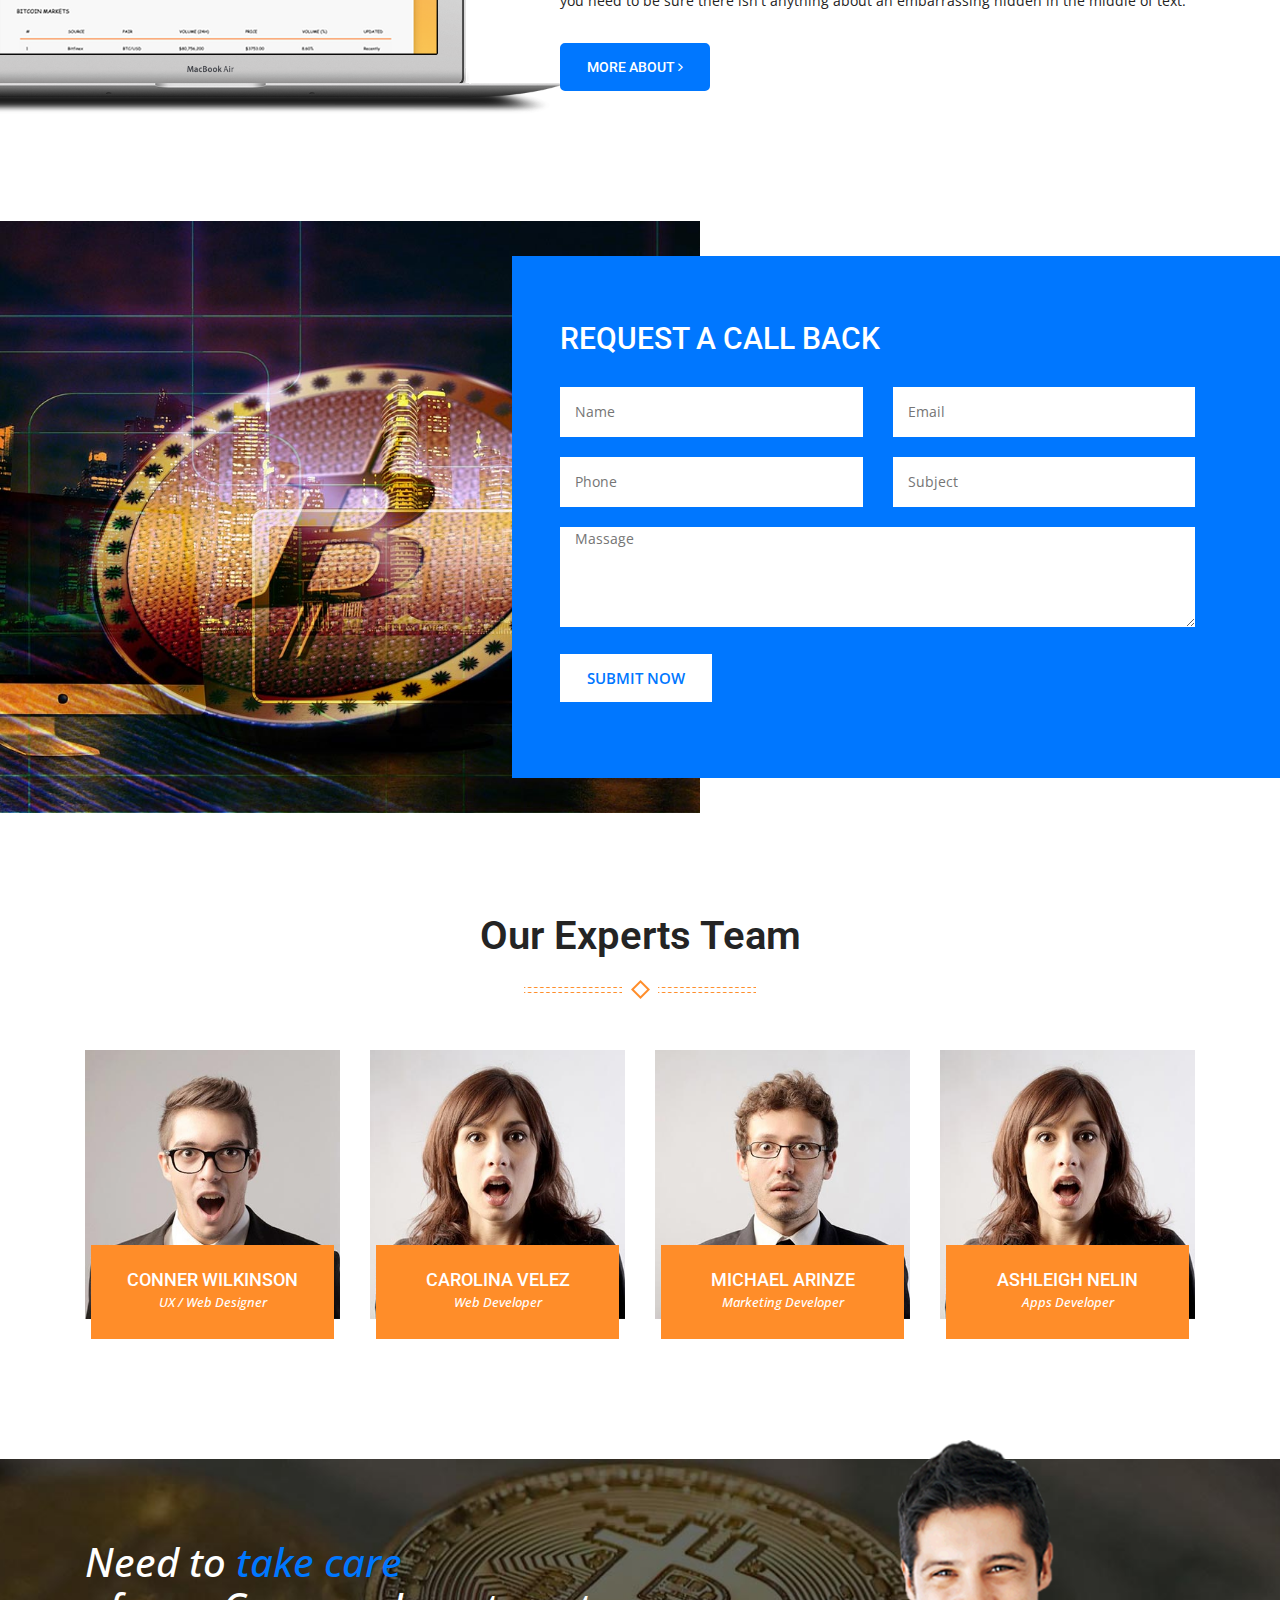
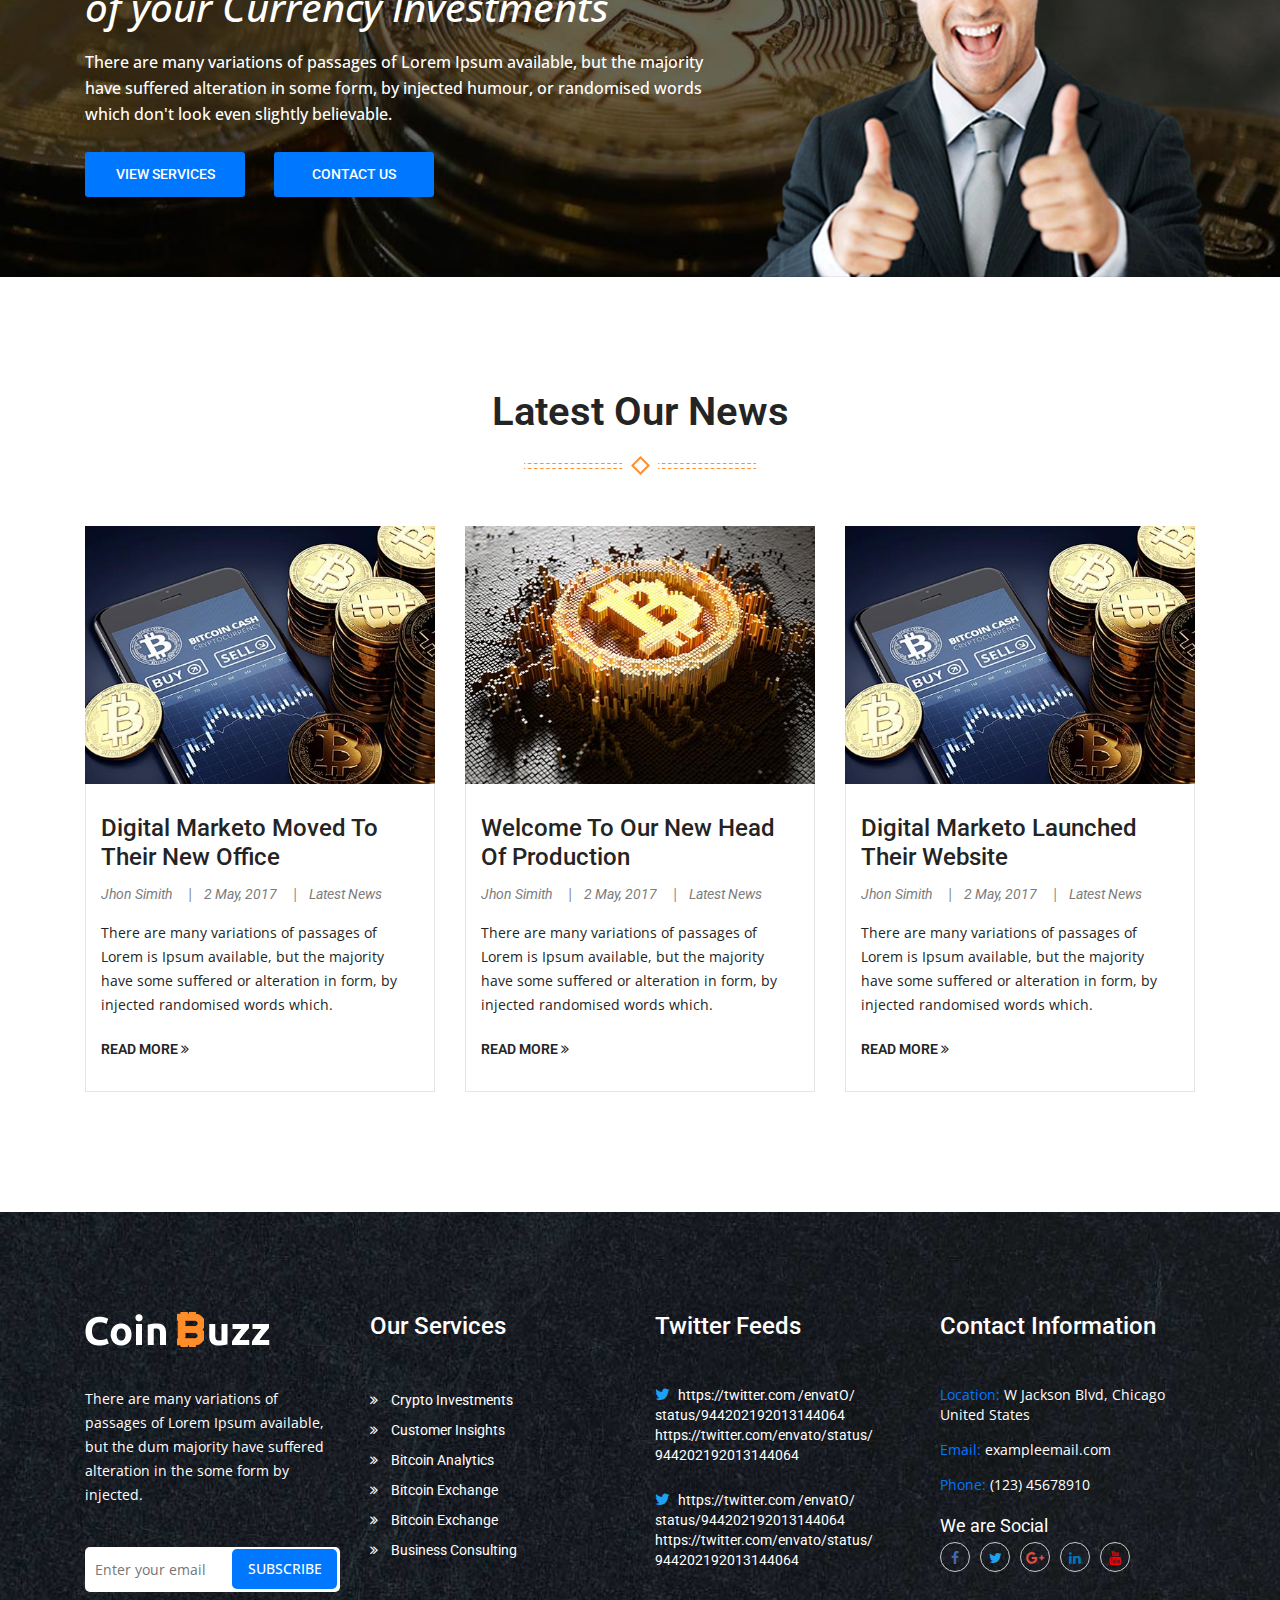
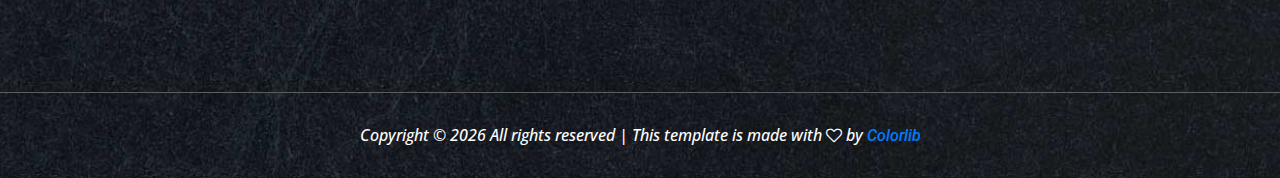
==== commit 584de402: "Update index.html" ====
--- a/index.html
+++ b/index.html
@@ -293,7 +293,7 @@
         <div class="row">
           <div class="col-12">
             <div class="section-title text-center">
-              <h2>Why Choose Bitcoin</h2>
+              <h2>Why Choose BlockTrade</h2>
               <img src="assets/images/line.png" alt="" />
             </div>
           </div>
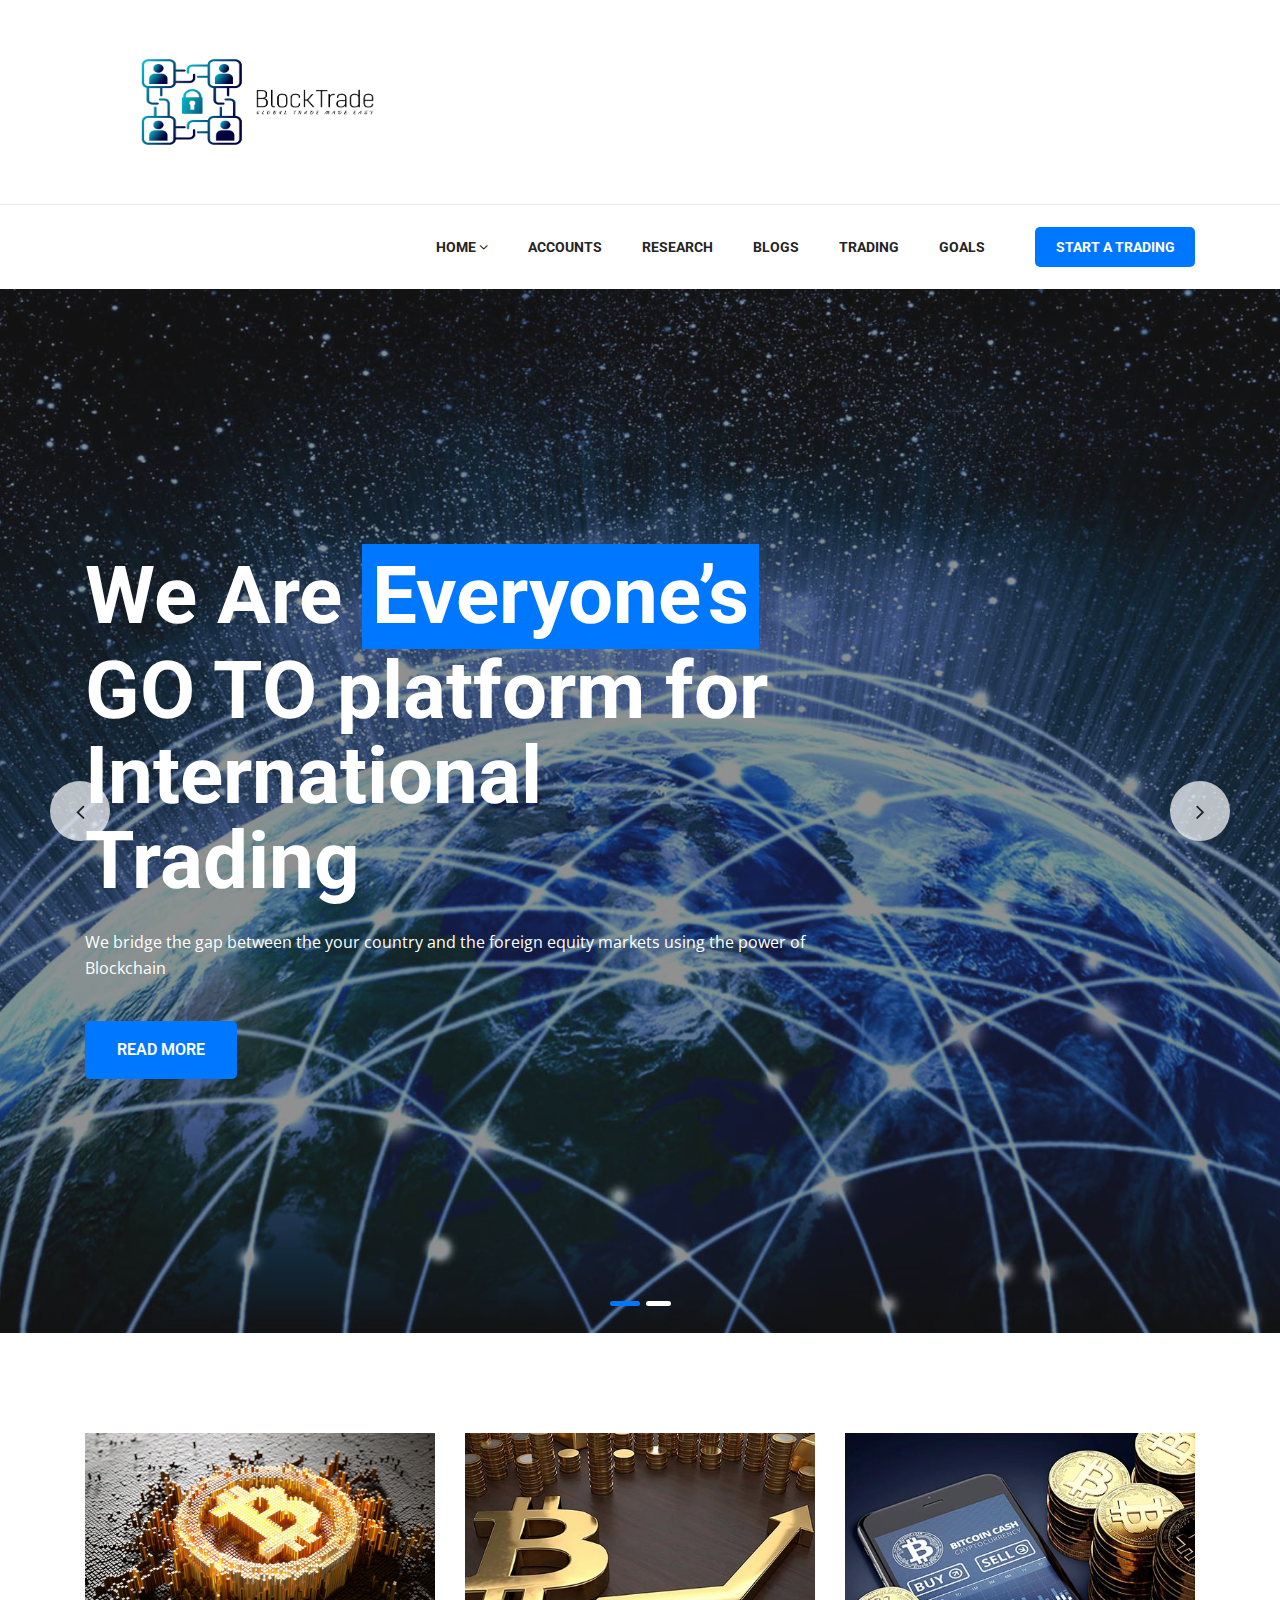
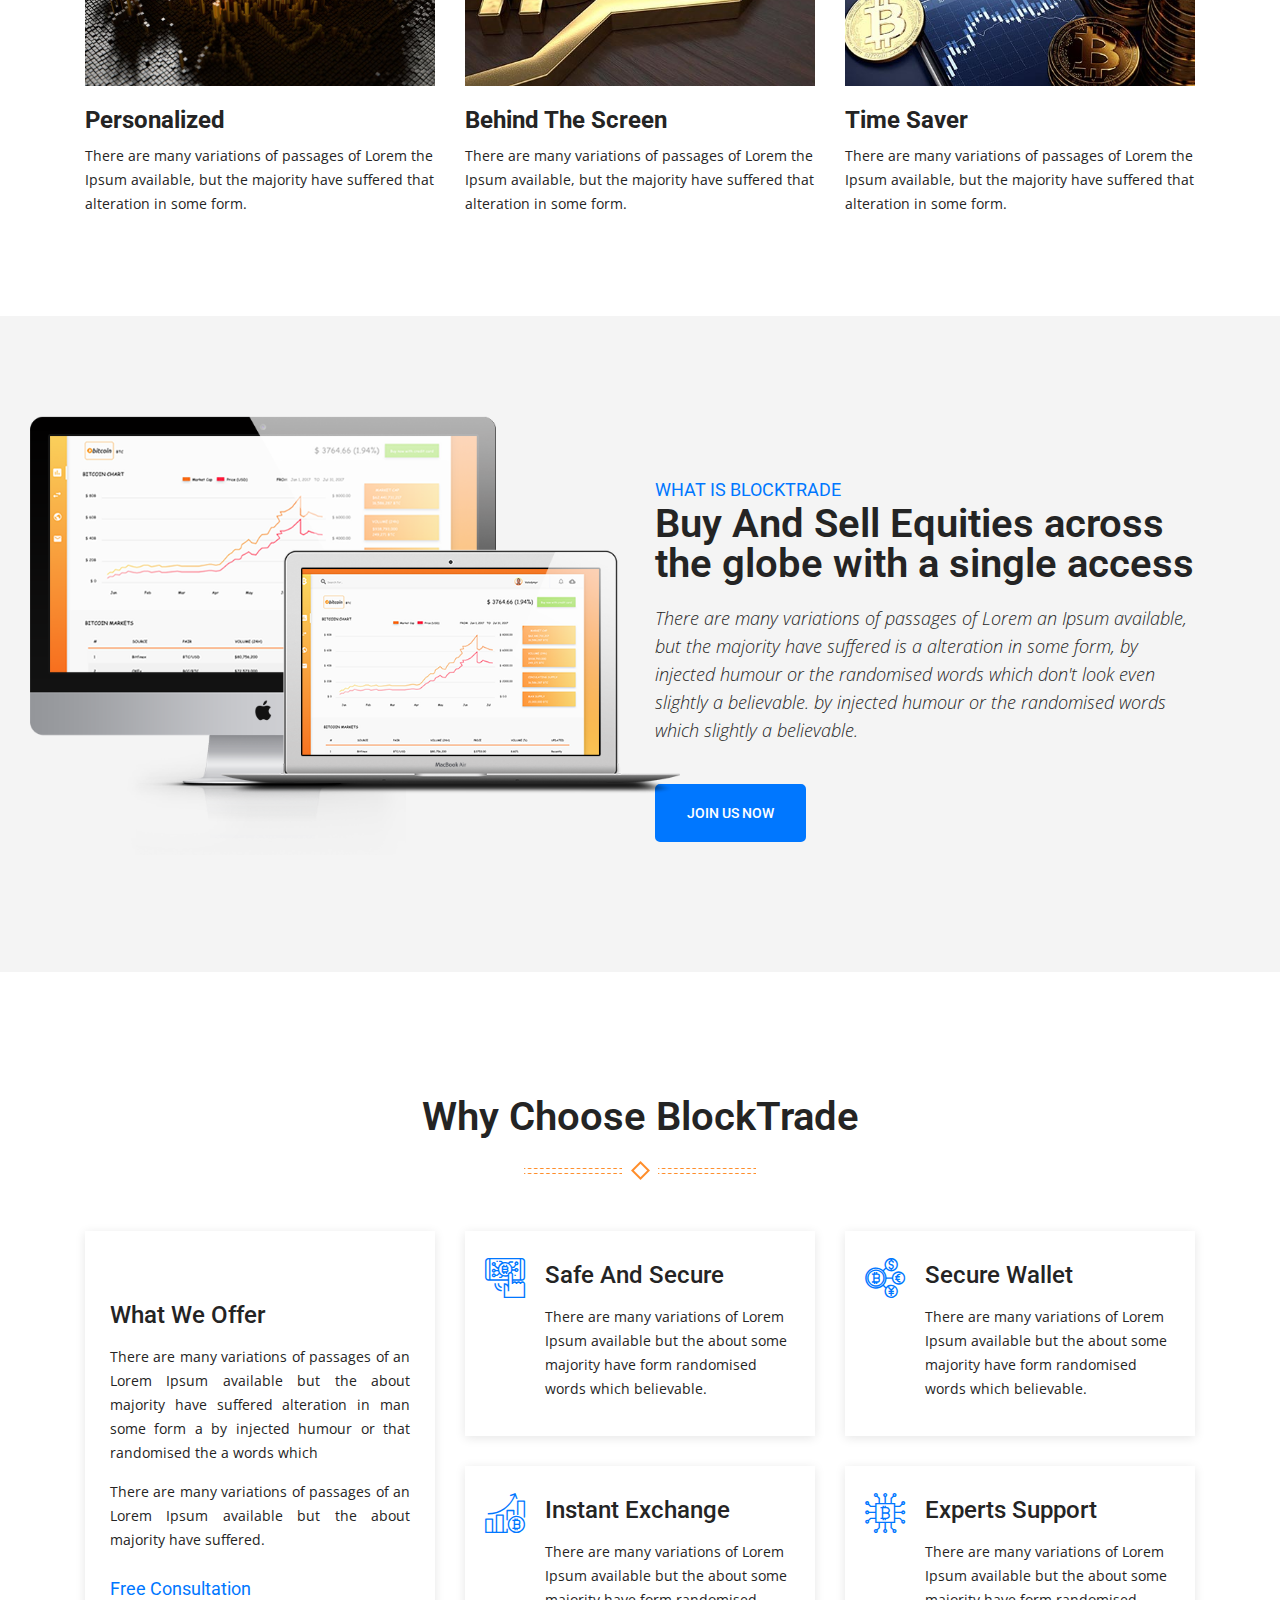
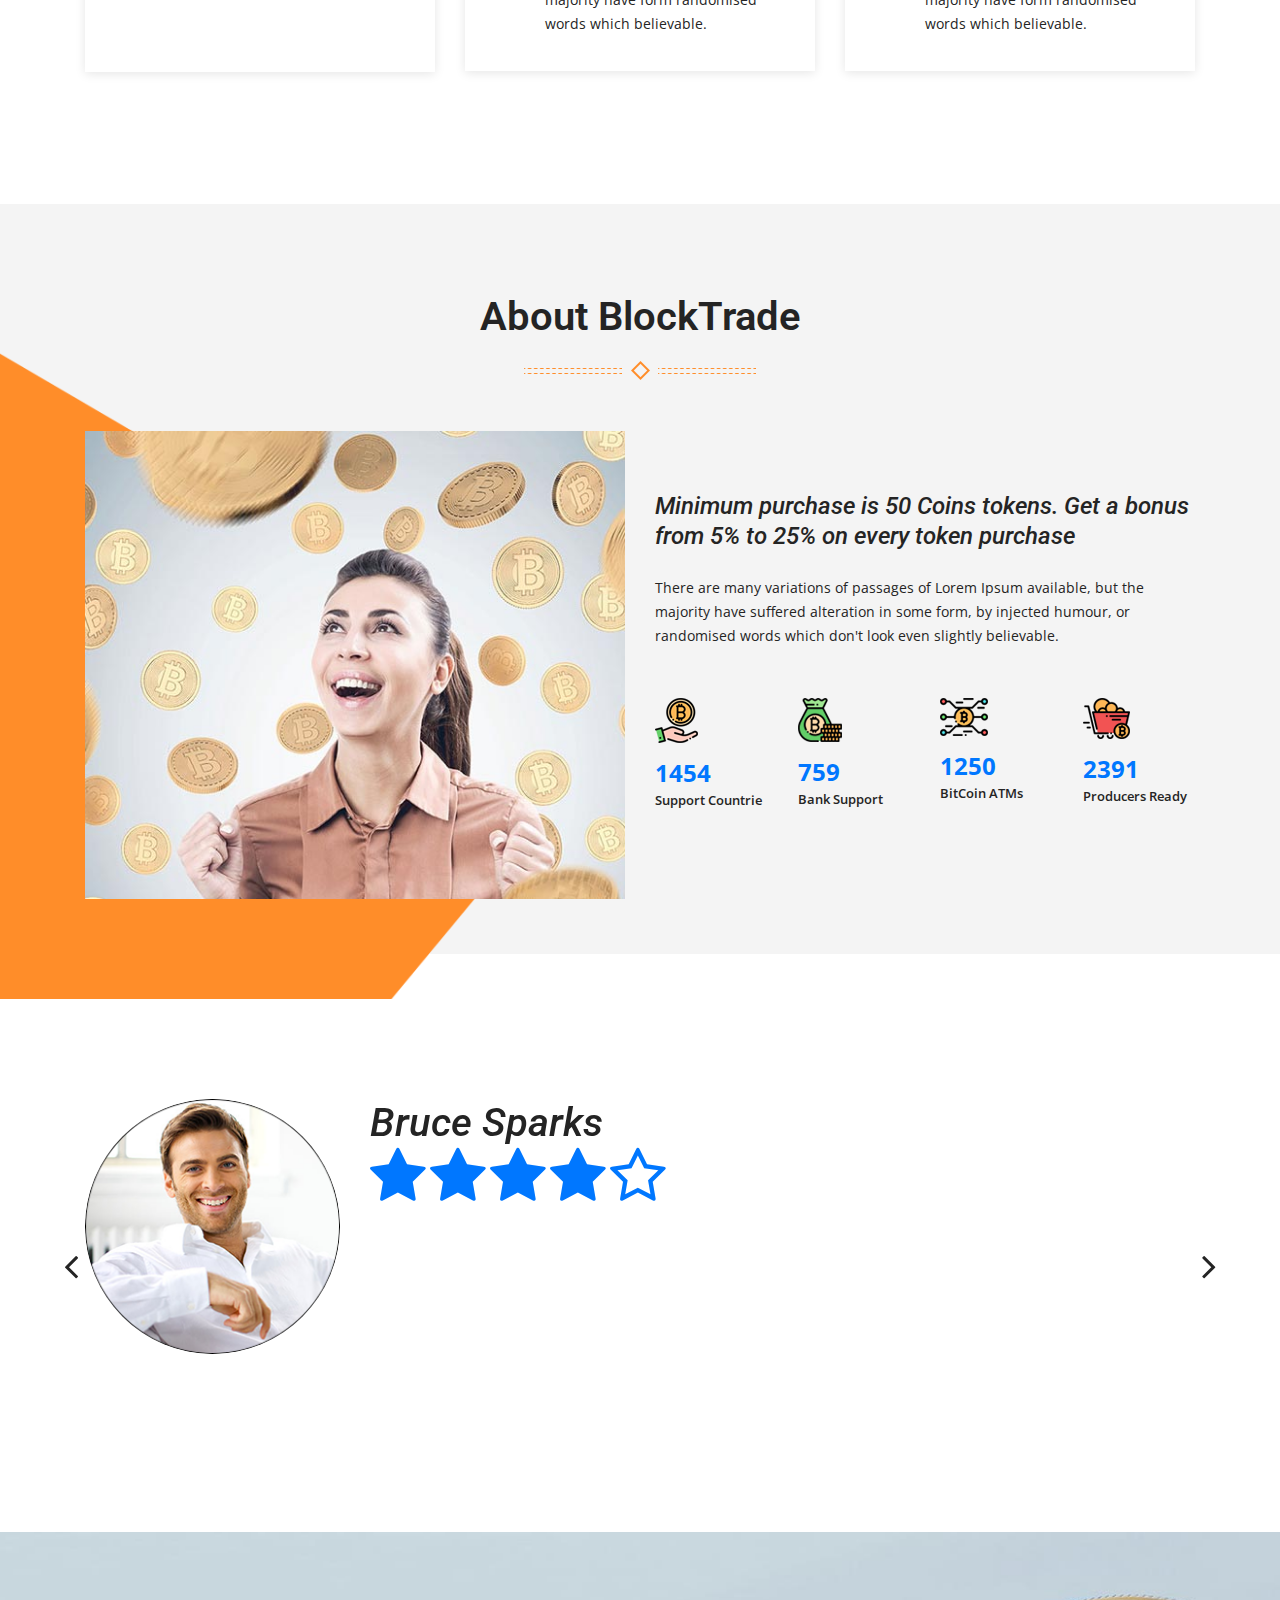
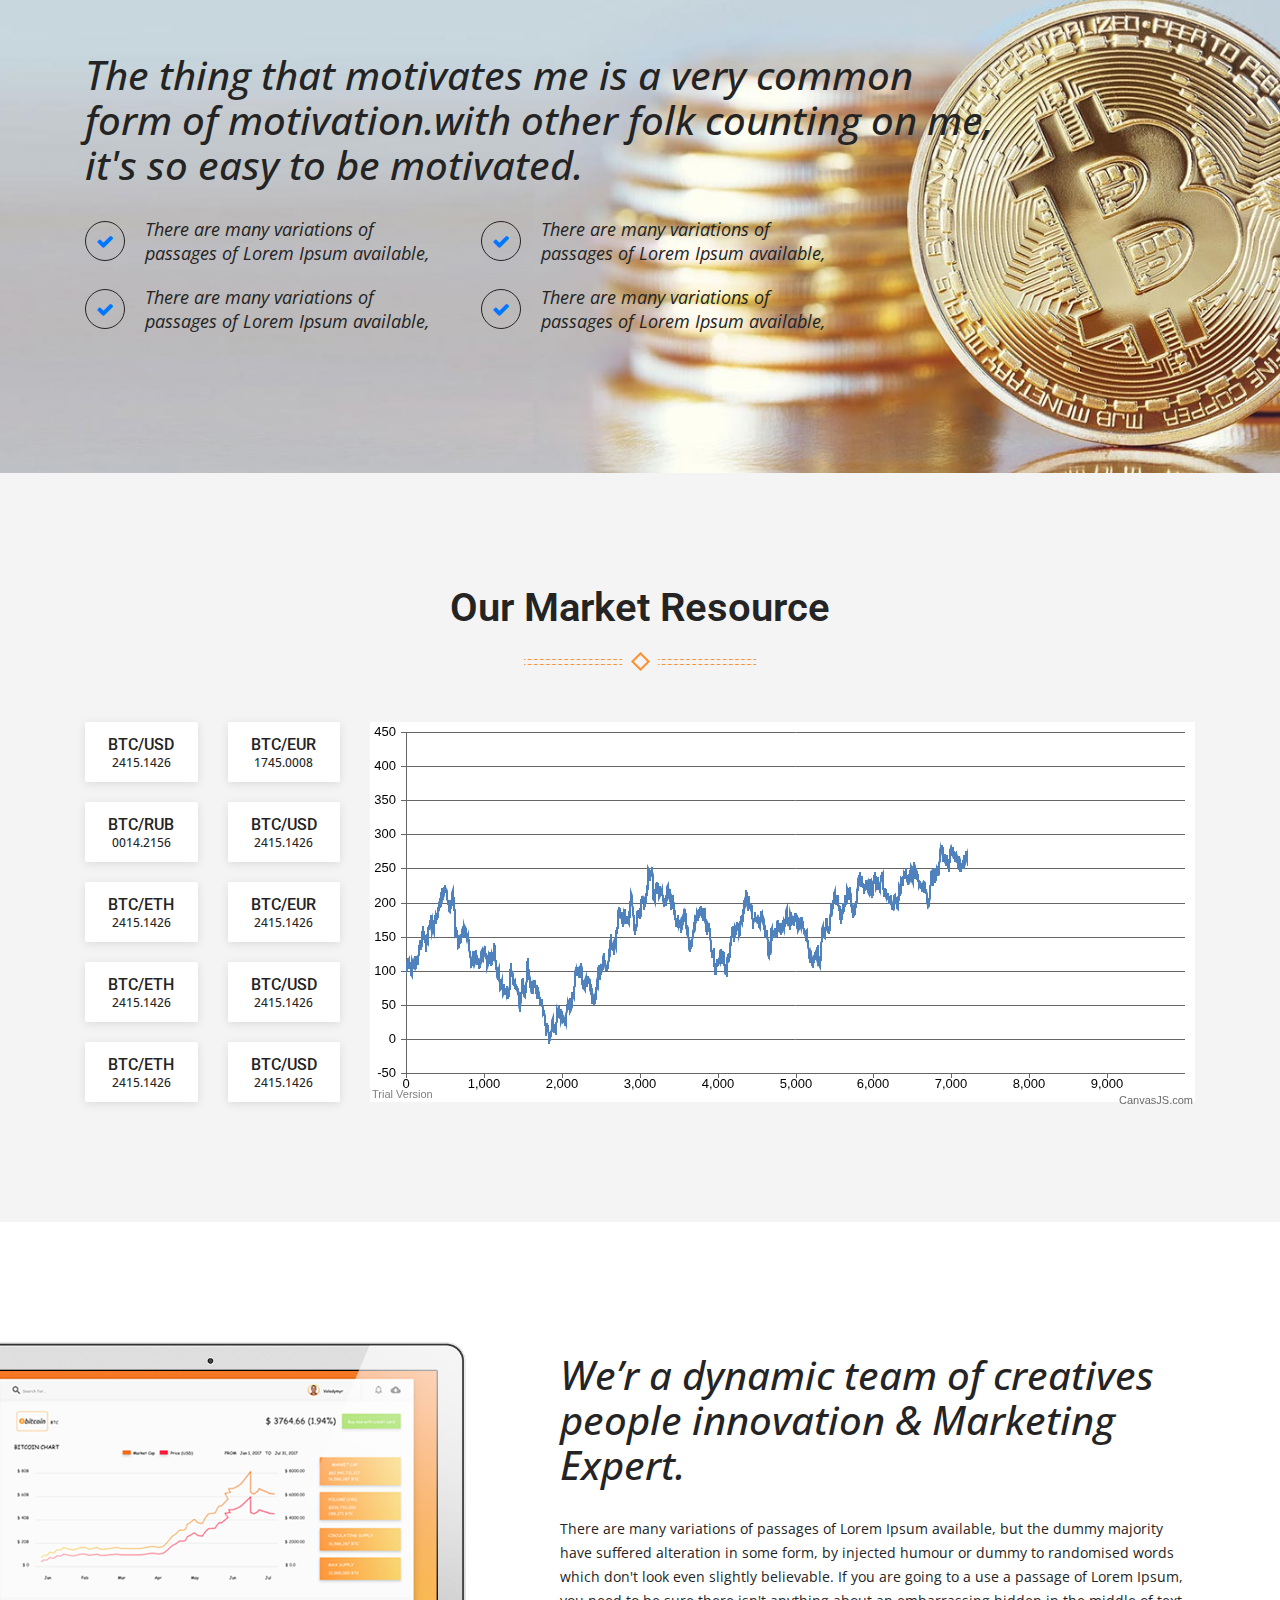
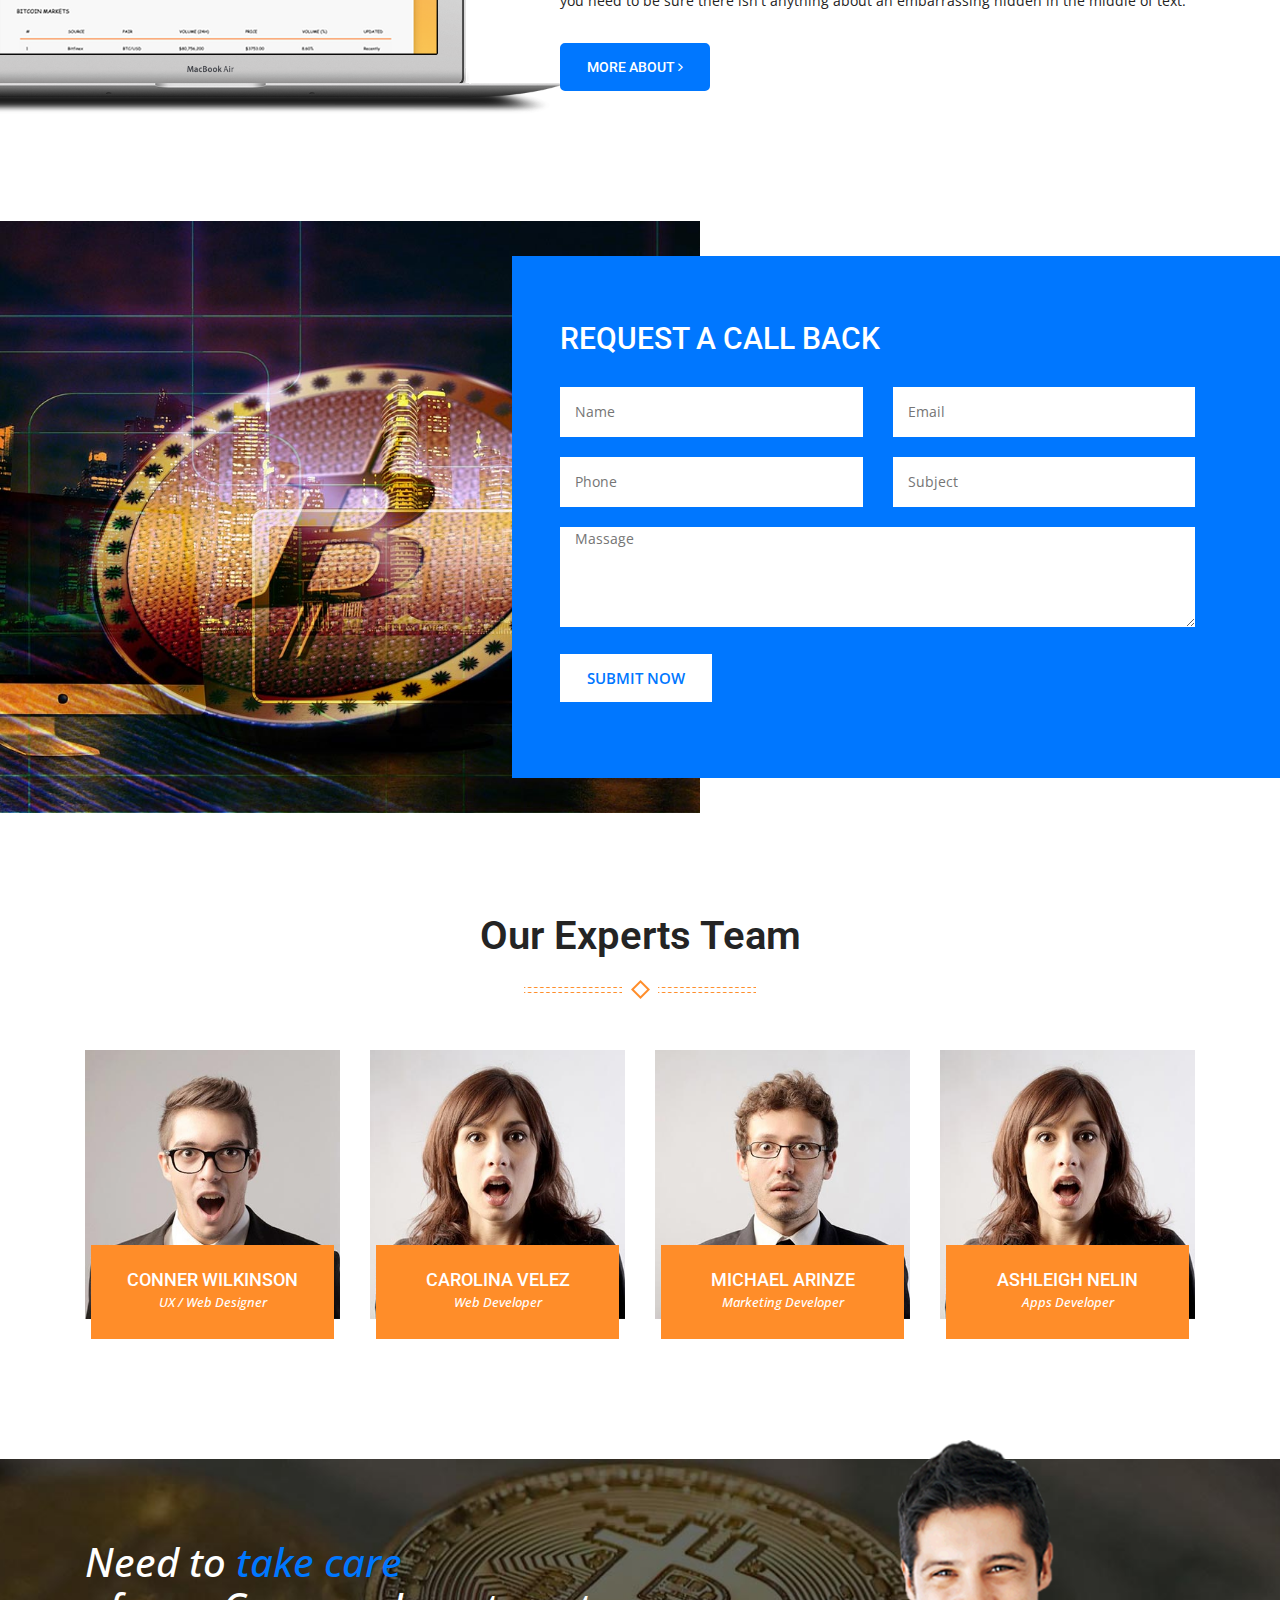
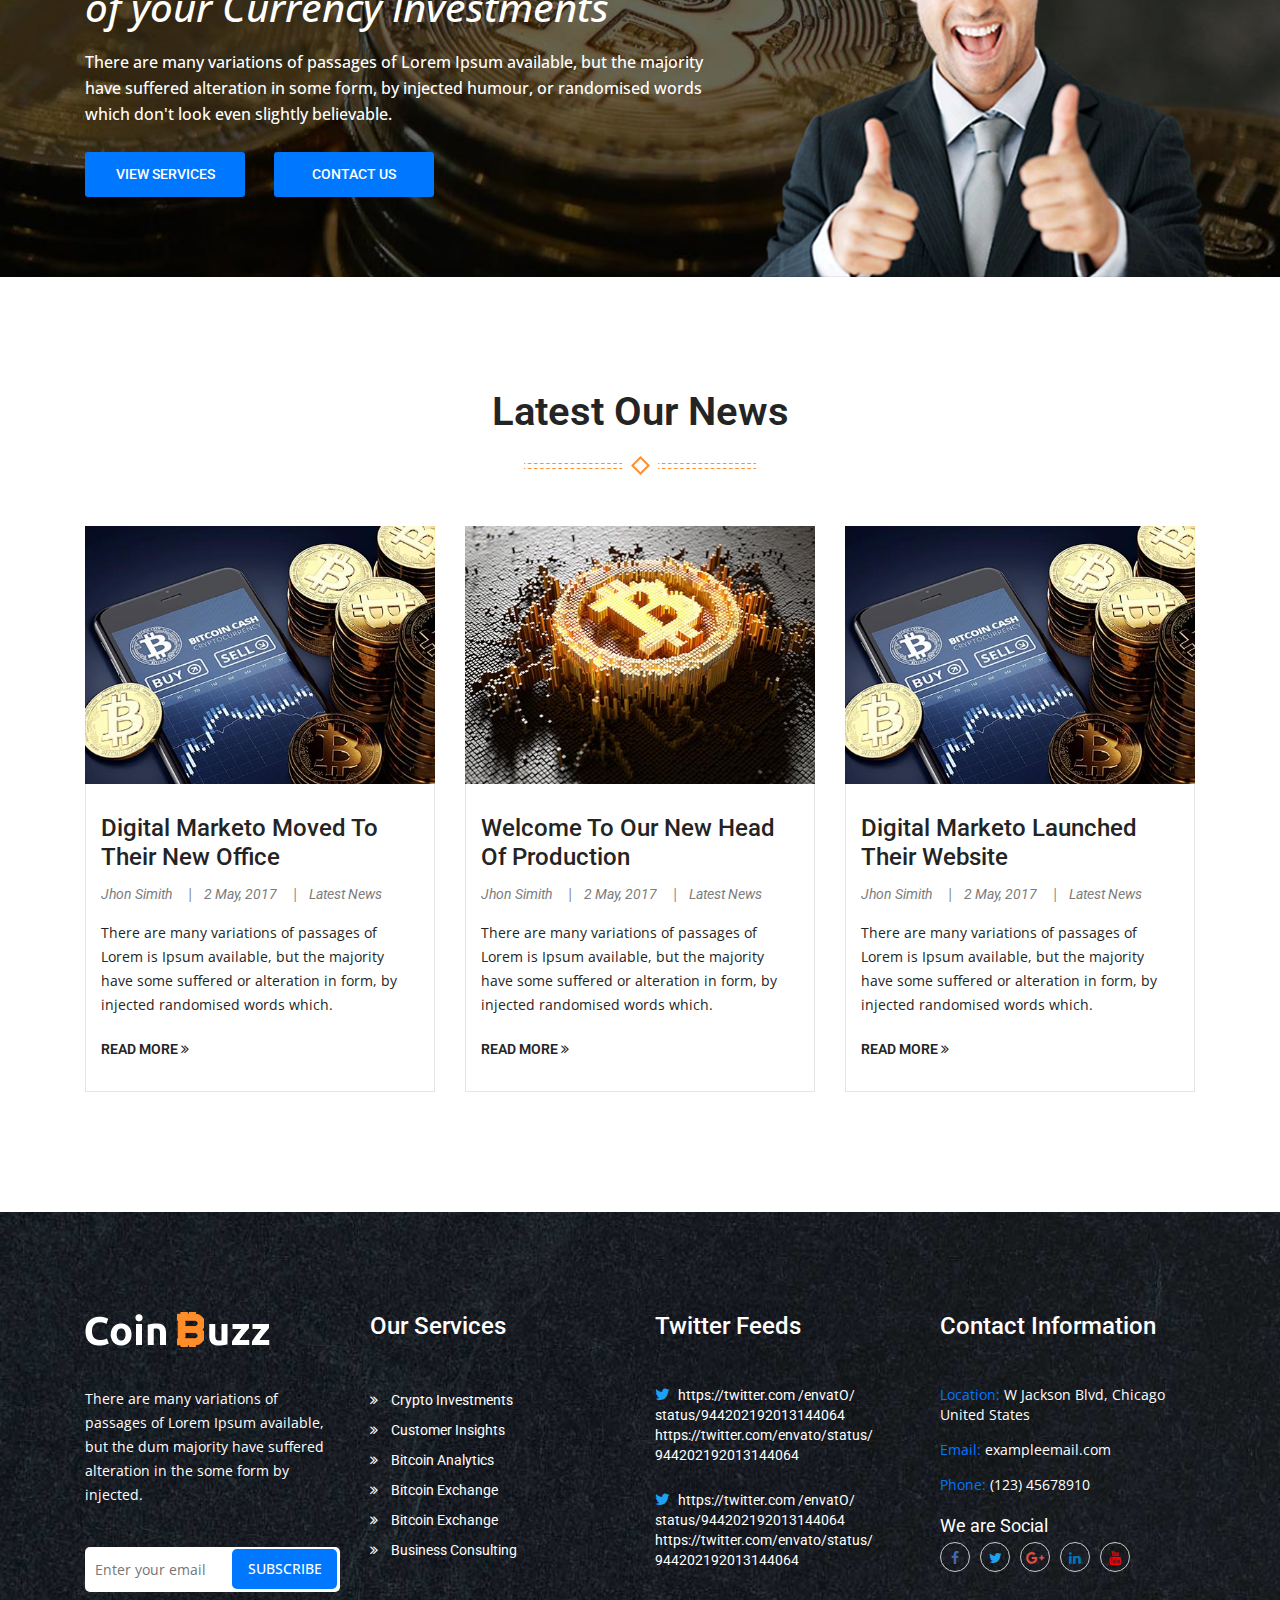
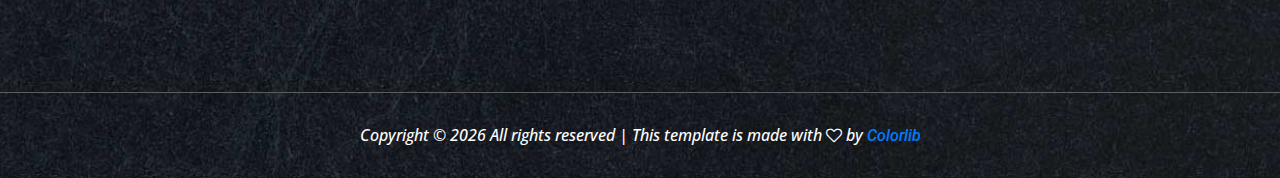
==== commit ceca56aa: "Update index.html" ====
--- a/index.html
+++ b/index.html
@@ -370,7 +370,7 @@
         <div class="row">
           <div class="col-12">
             <div class="section-title text-center">
-              <h2>About Bitcoin</h2>
+              <h2>About BlockTrade</h2>
               <img src="assets/images/line.png" alt="" />
             </div>
           </div>
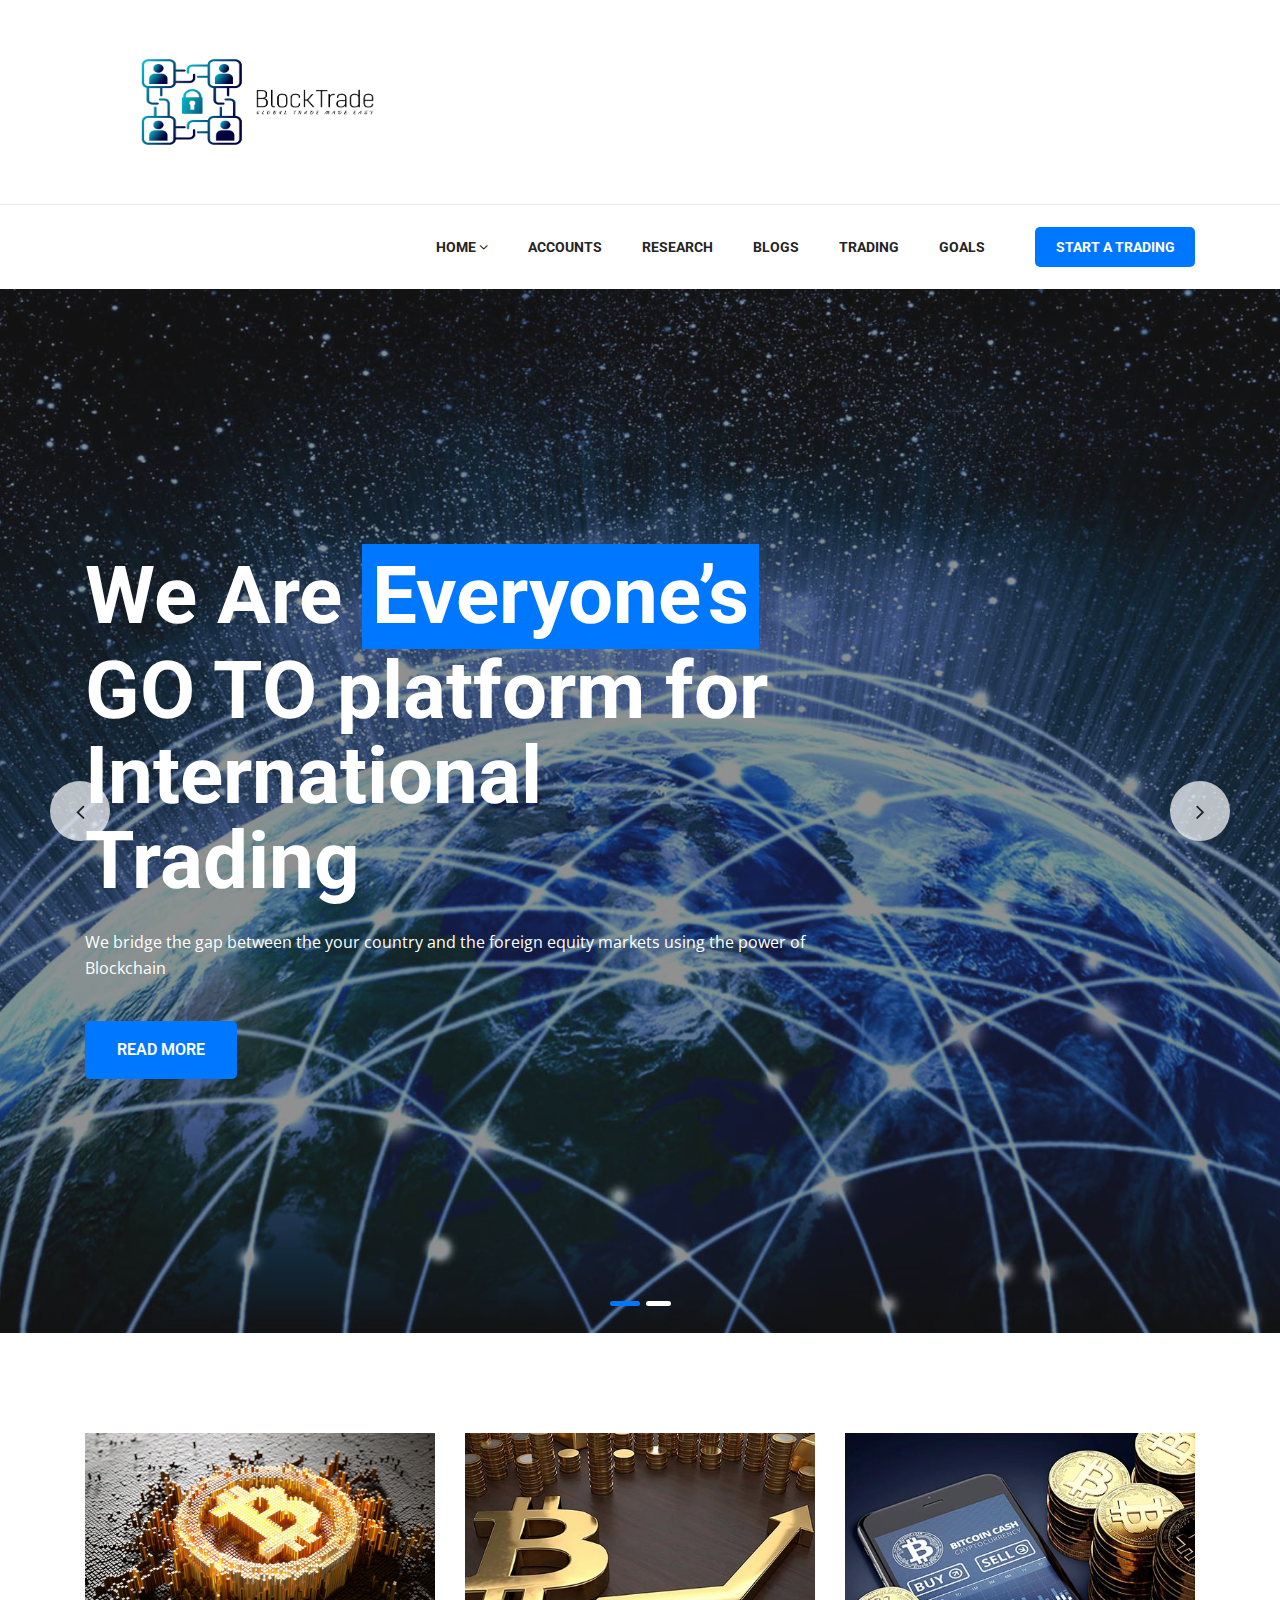
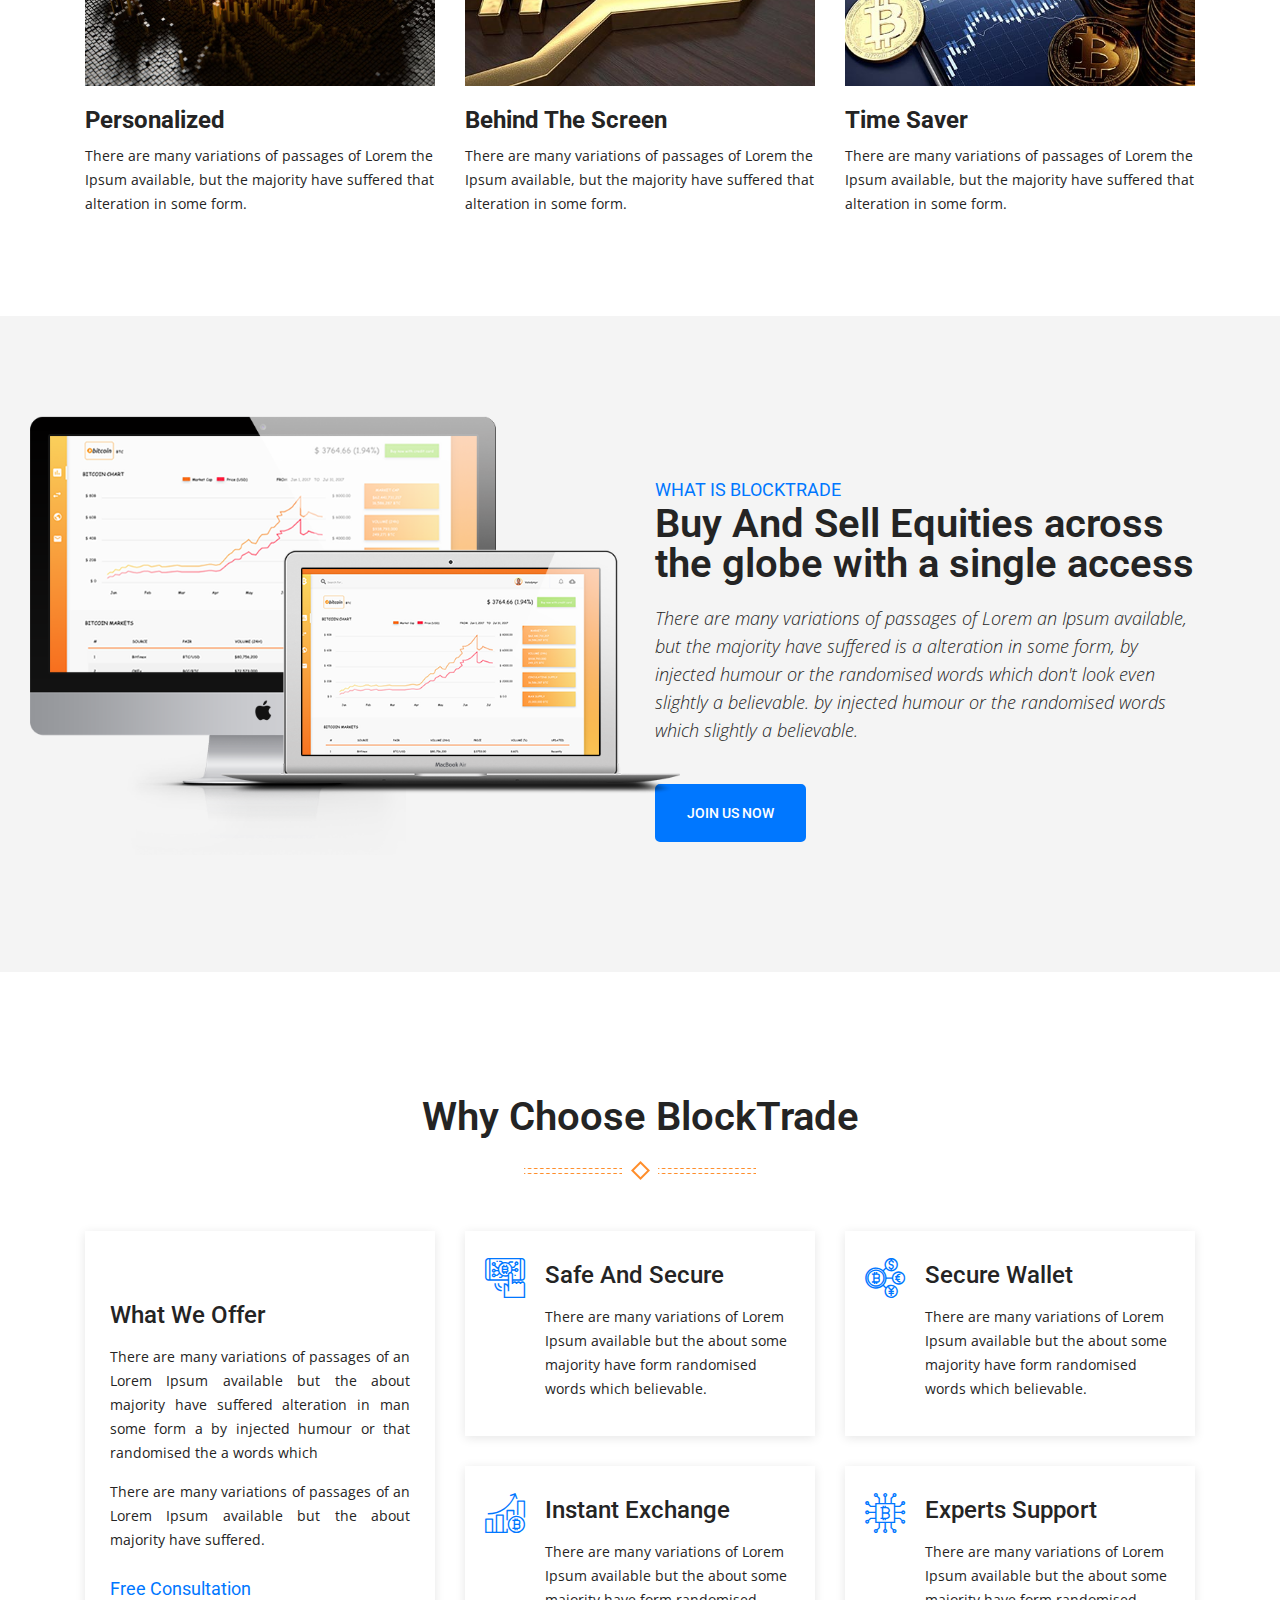
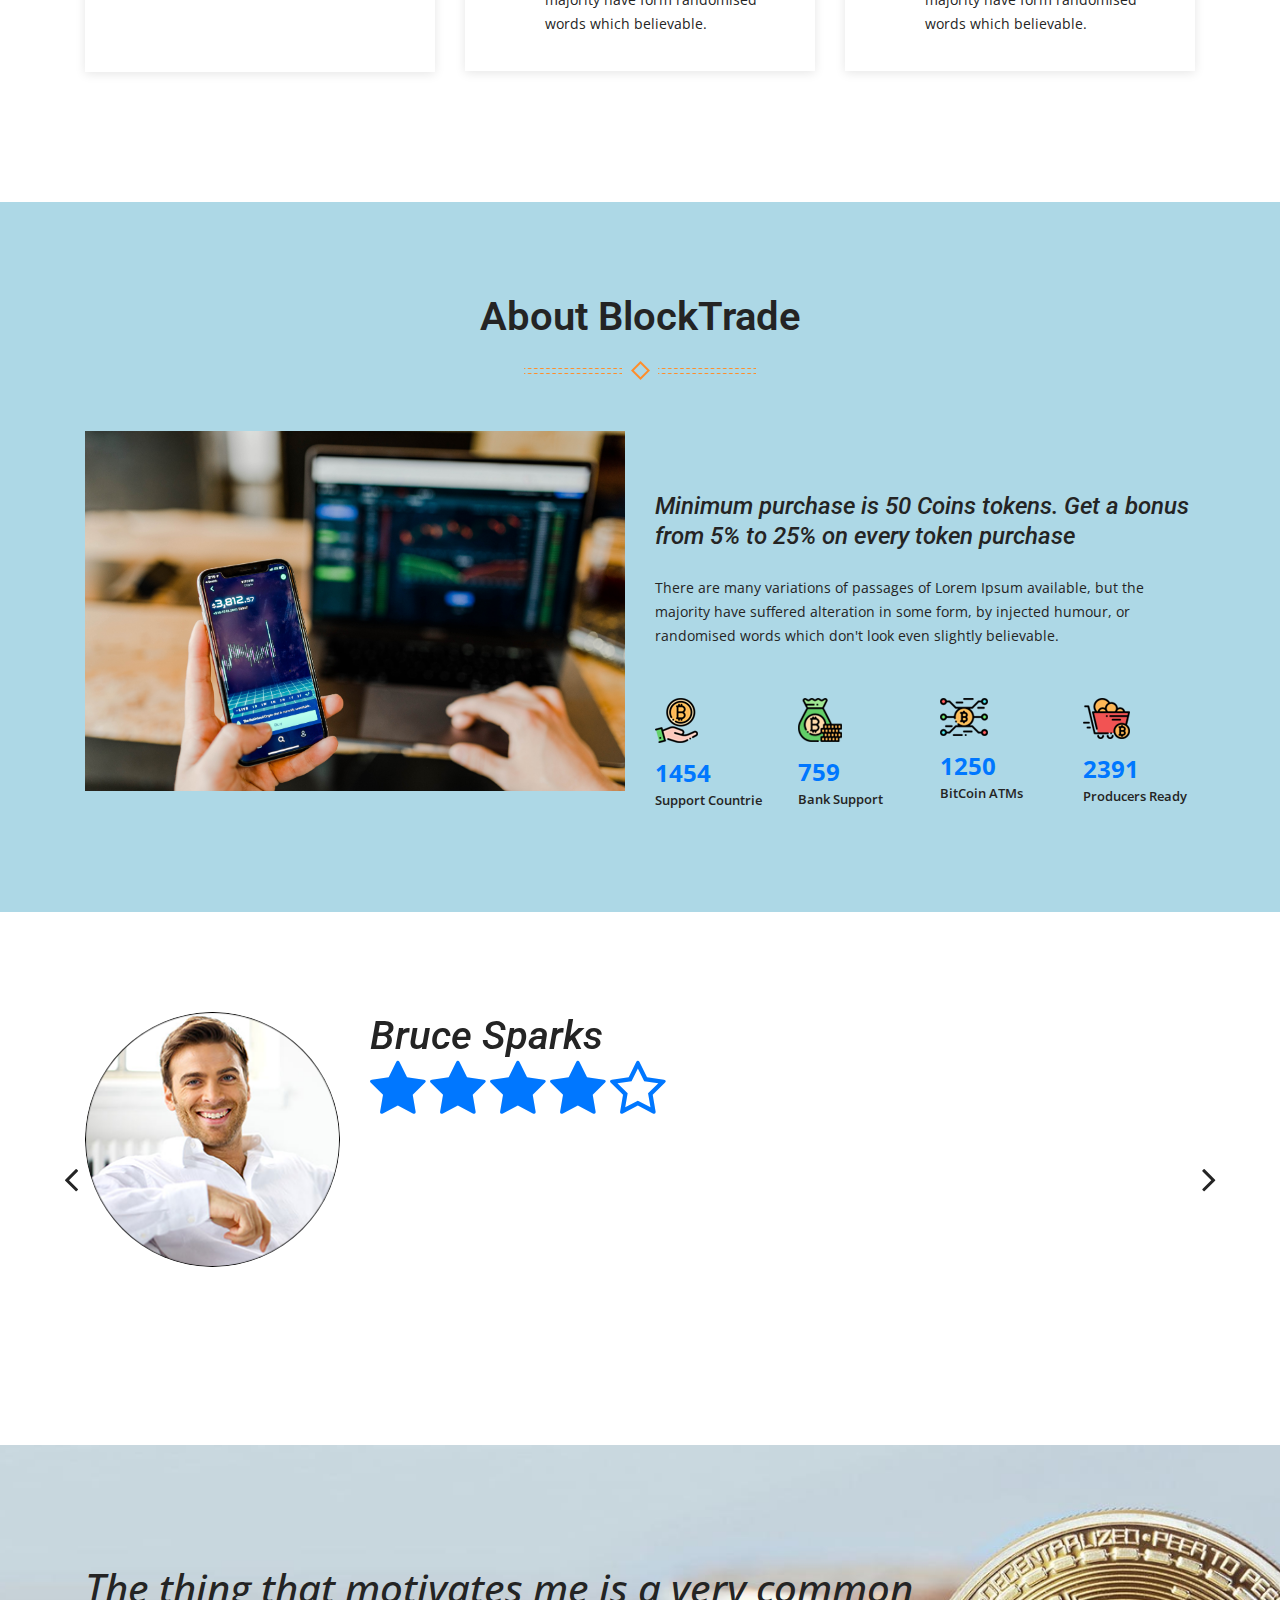
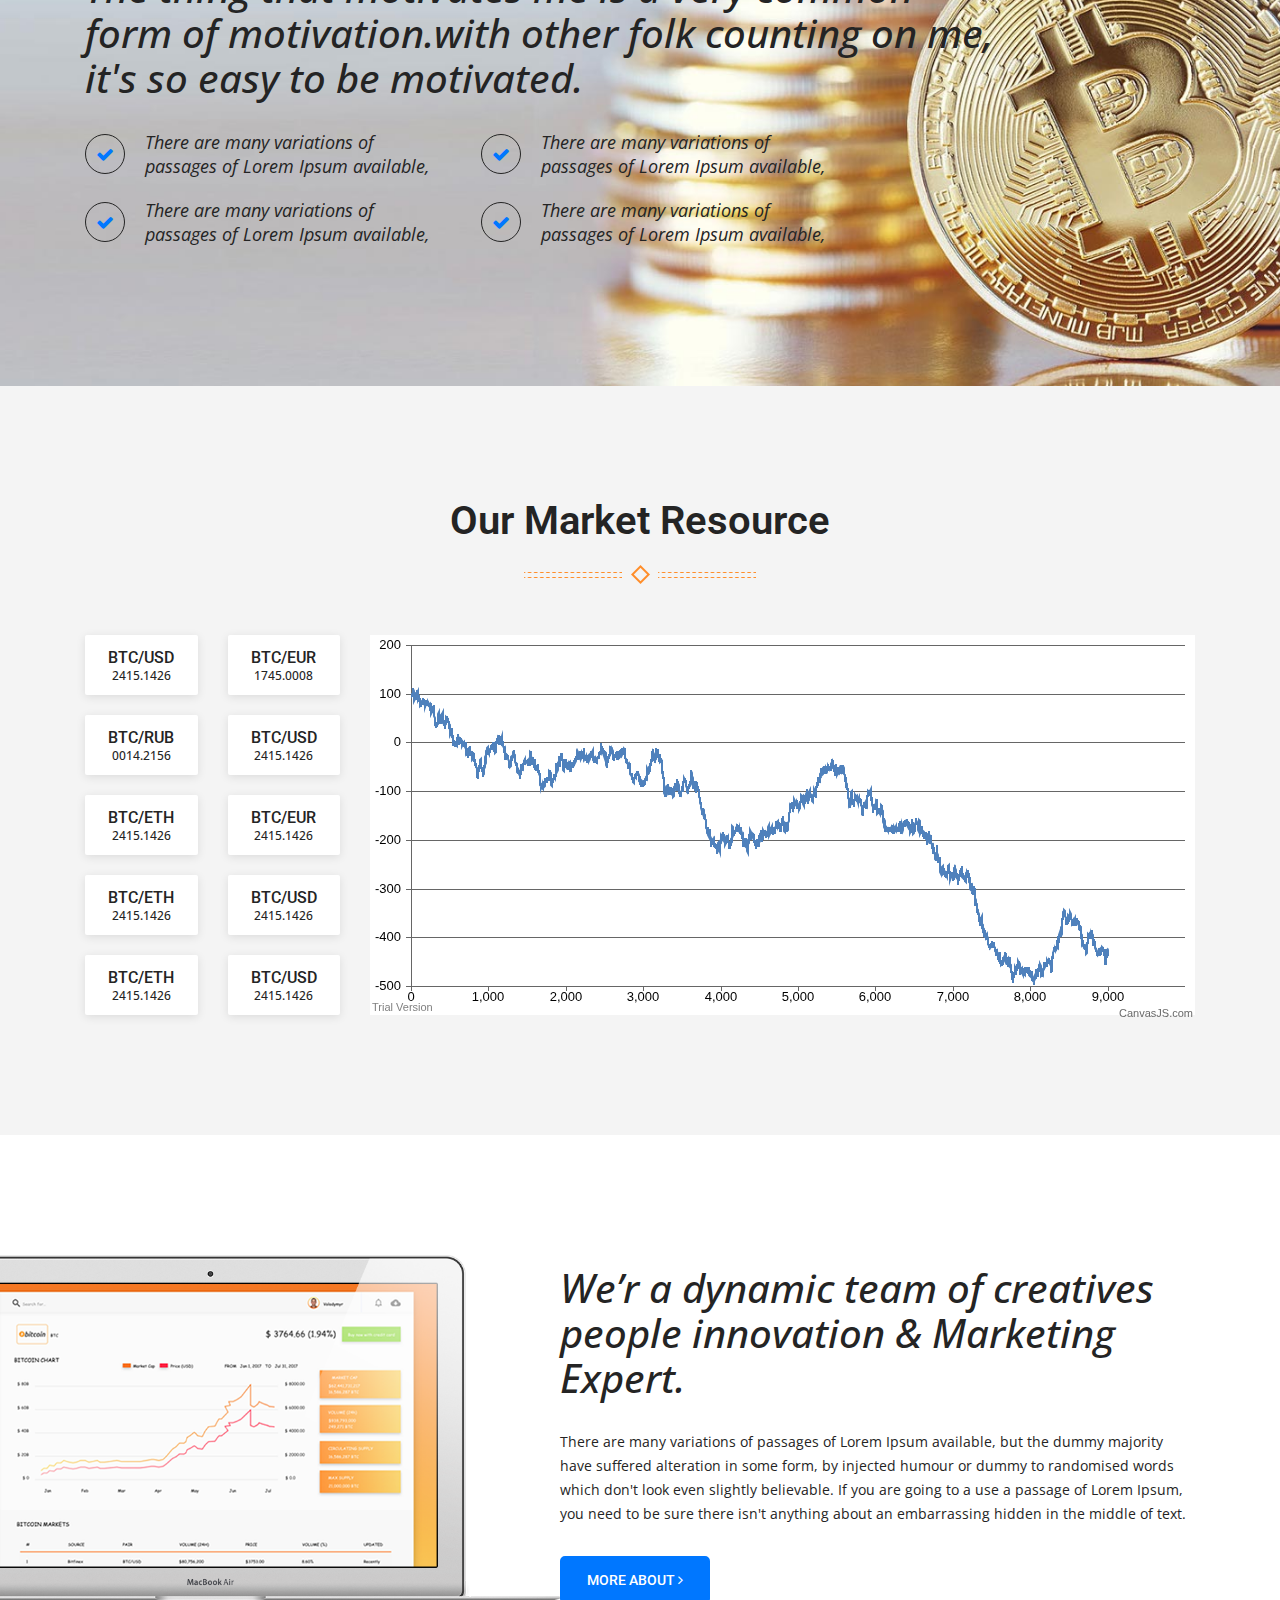
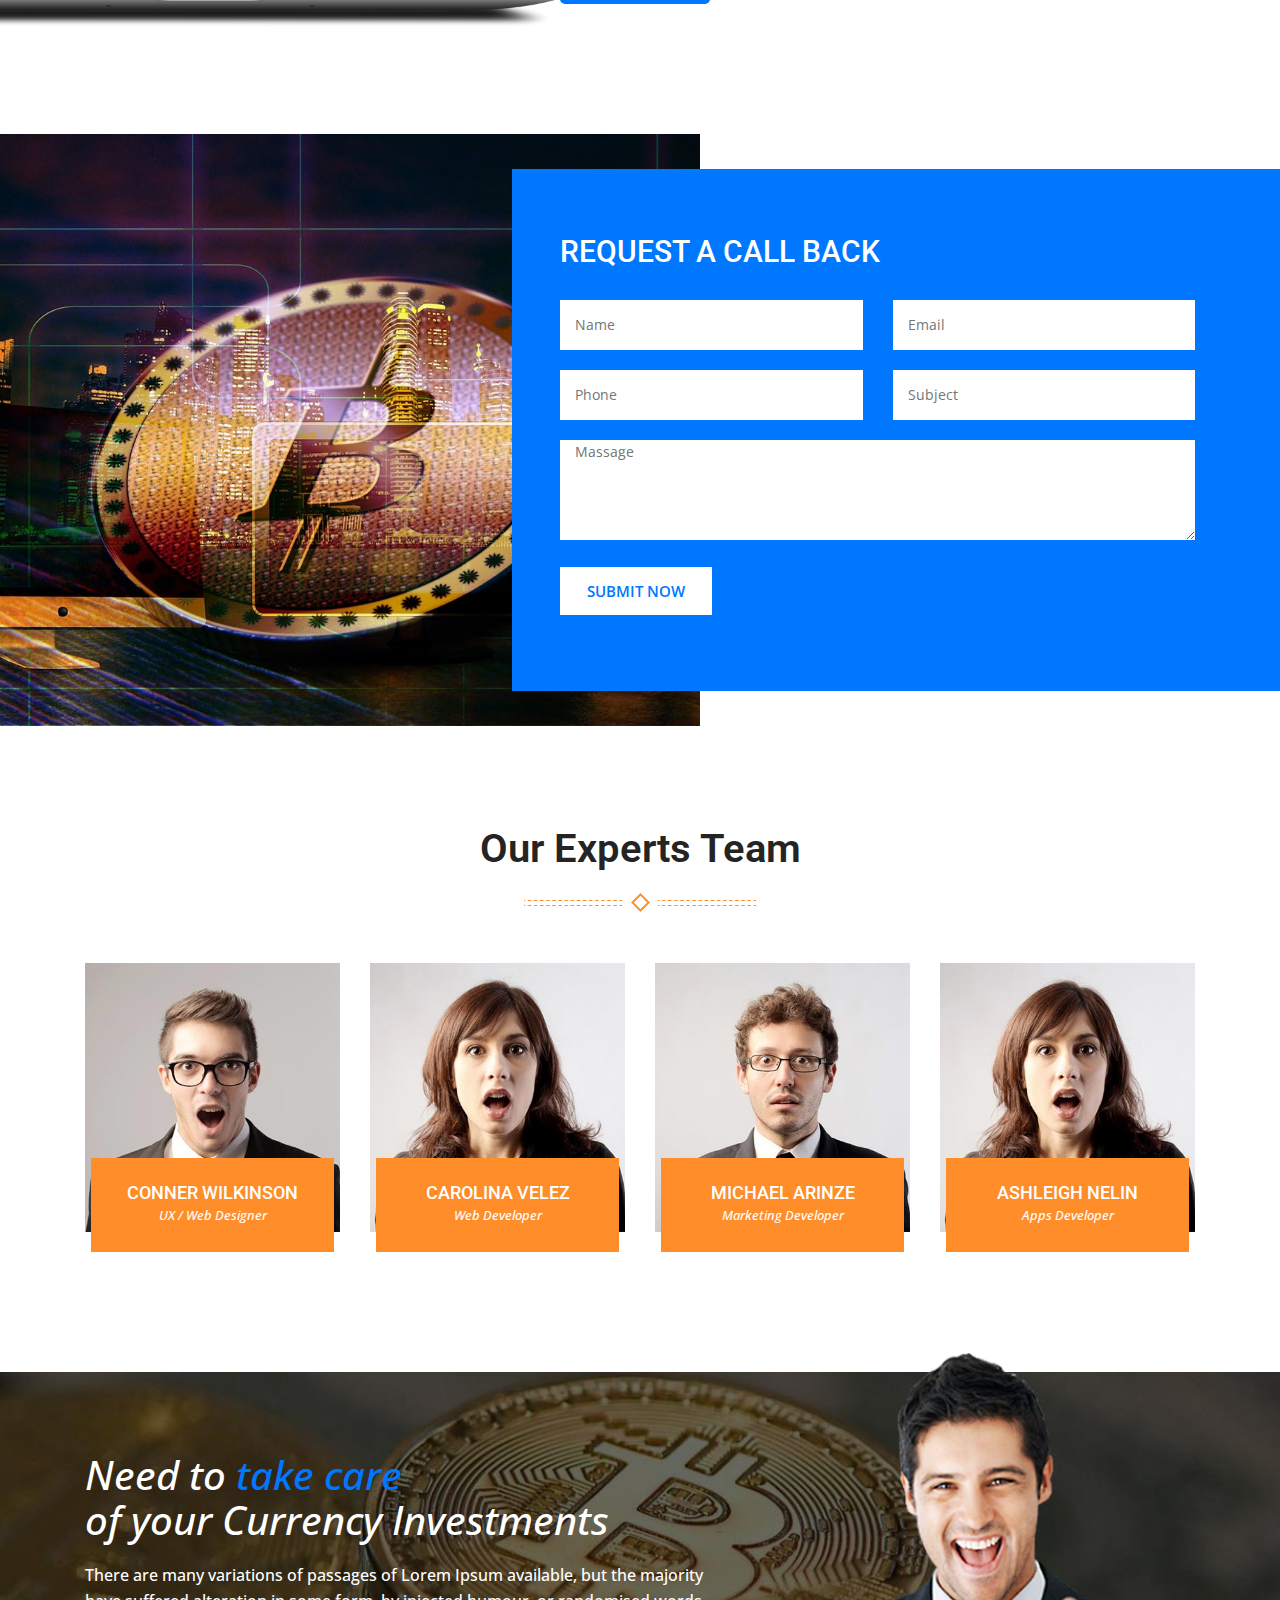
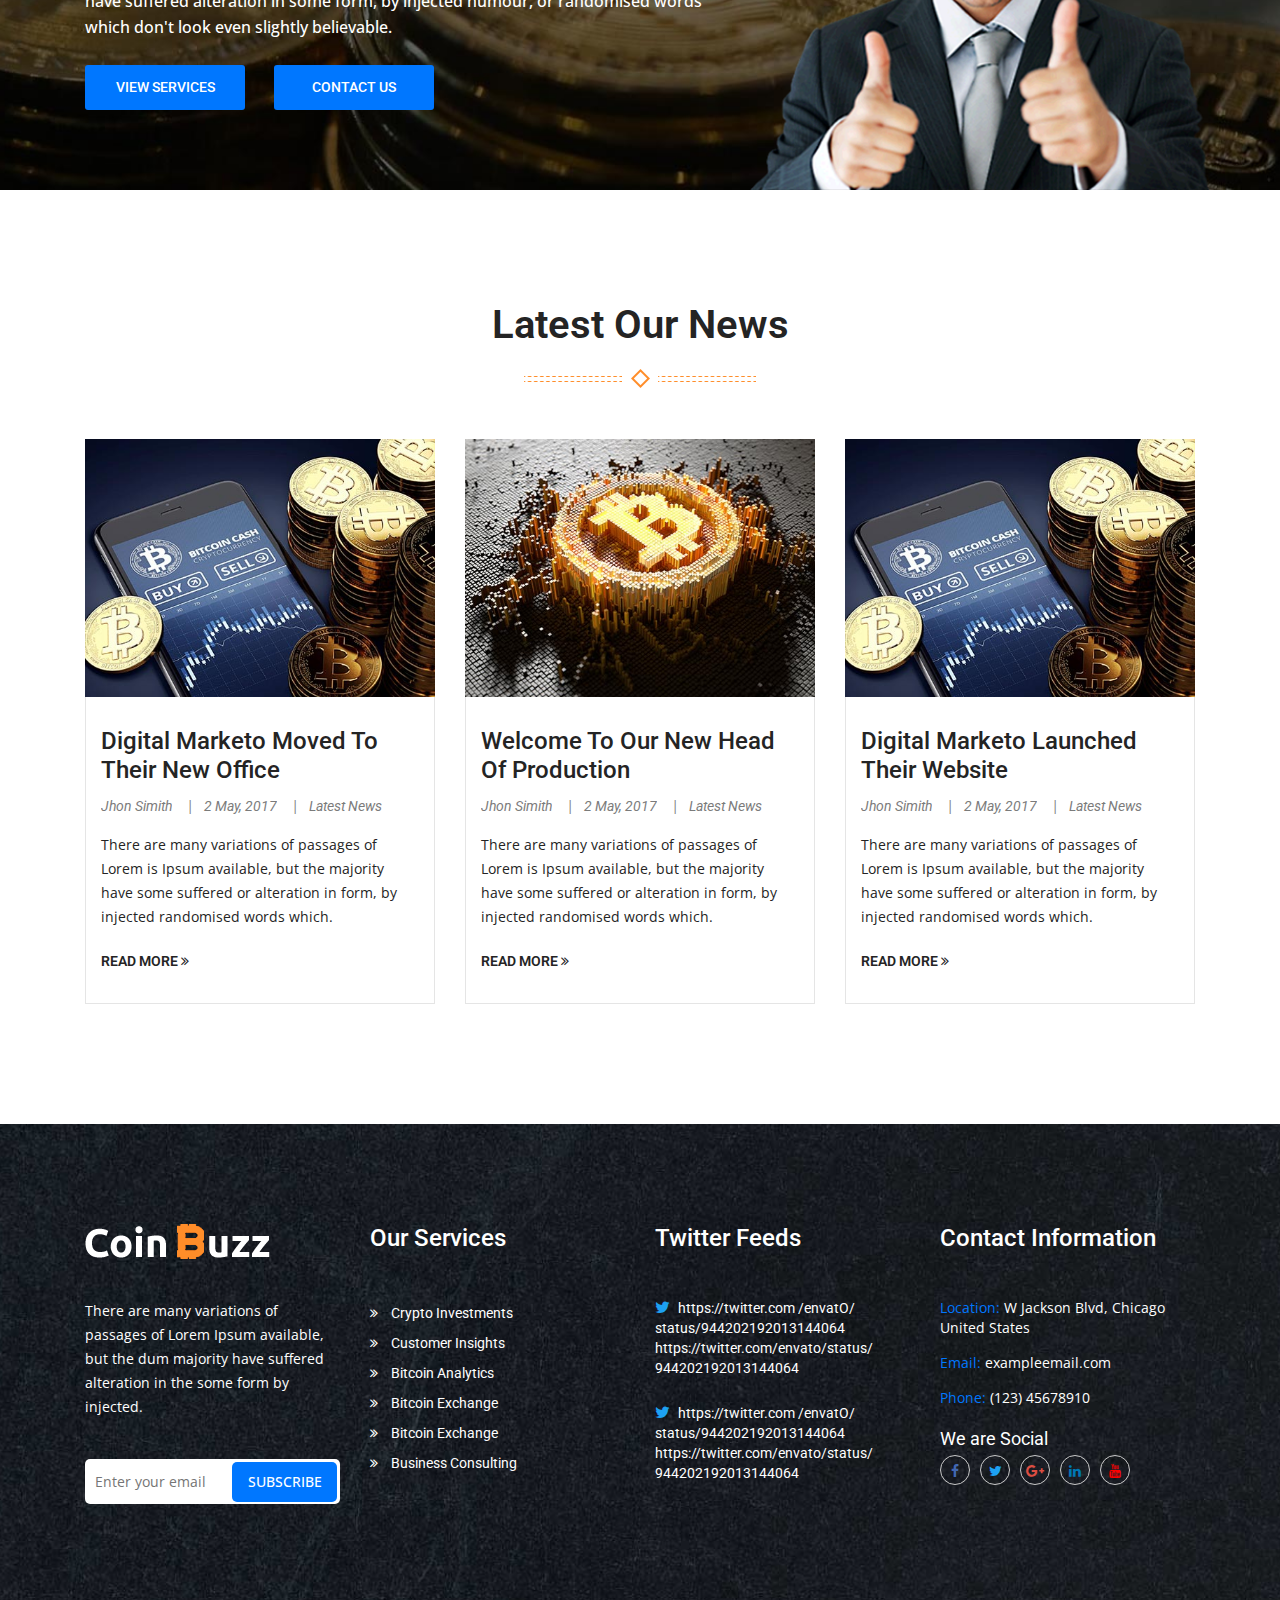
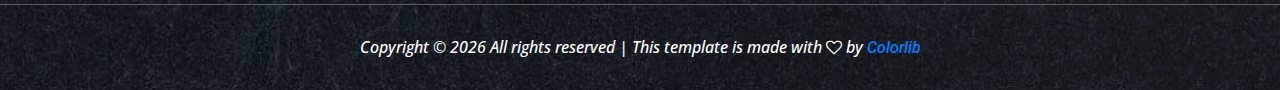
==== commit 069274f7: "Update index.html" ====
--- a/index.html
+++ b/index.html
@@ -365,7 +365,7 @@
     <!-- service-area end -->
 
     <!-- about-area start -->
-    <div class="about-area position-relative">
+    <div class="about-area position-relative" style="background: lightblue;">
       <div class="container">
         <div class="row">
           <div class="col-12">
@@ -378,7 +378,7 @@
         <div class="row">
           <div class="col-lg-6 d-none d-lg-block">
             <div class="about-img">
-              <img src="assets/images/about/1.jpg" alt="" />
+              <img src="assets/images/about/11.jpg" alt="" />
             </div>
           </div>
           <div class="col-lg-6 col-12">
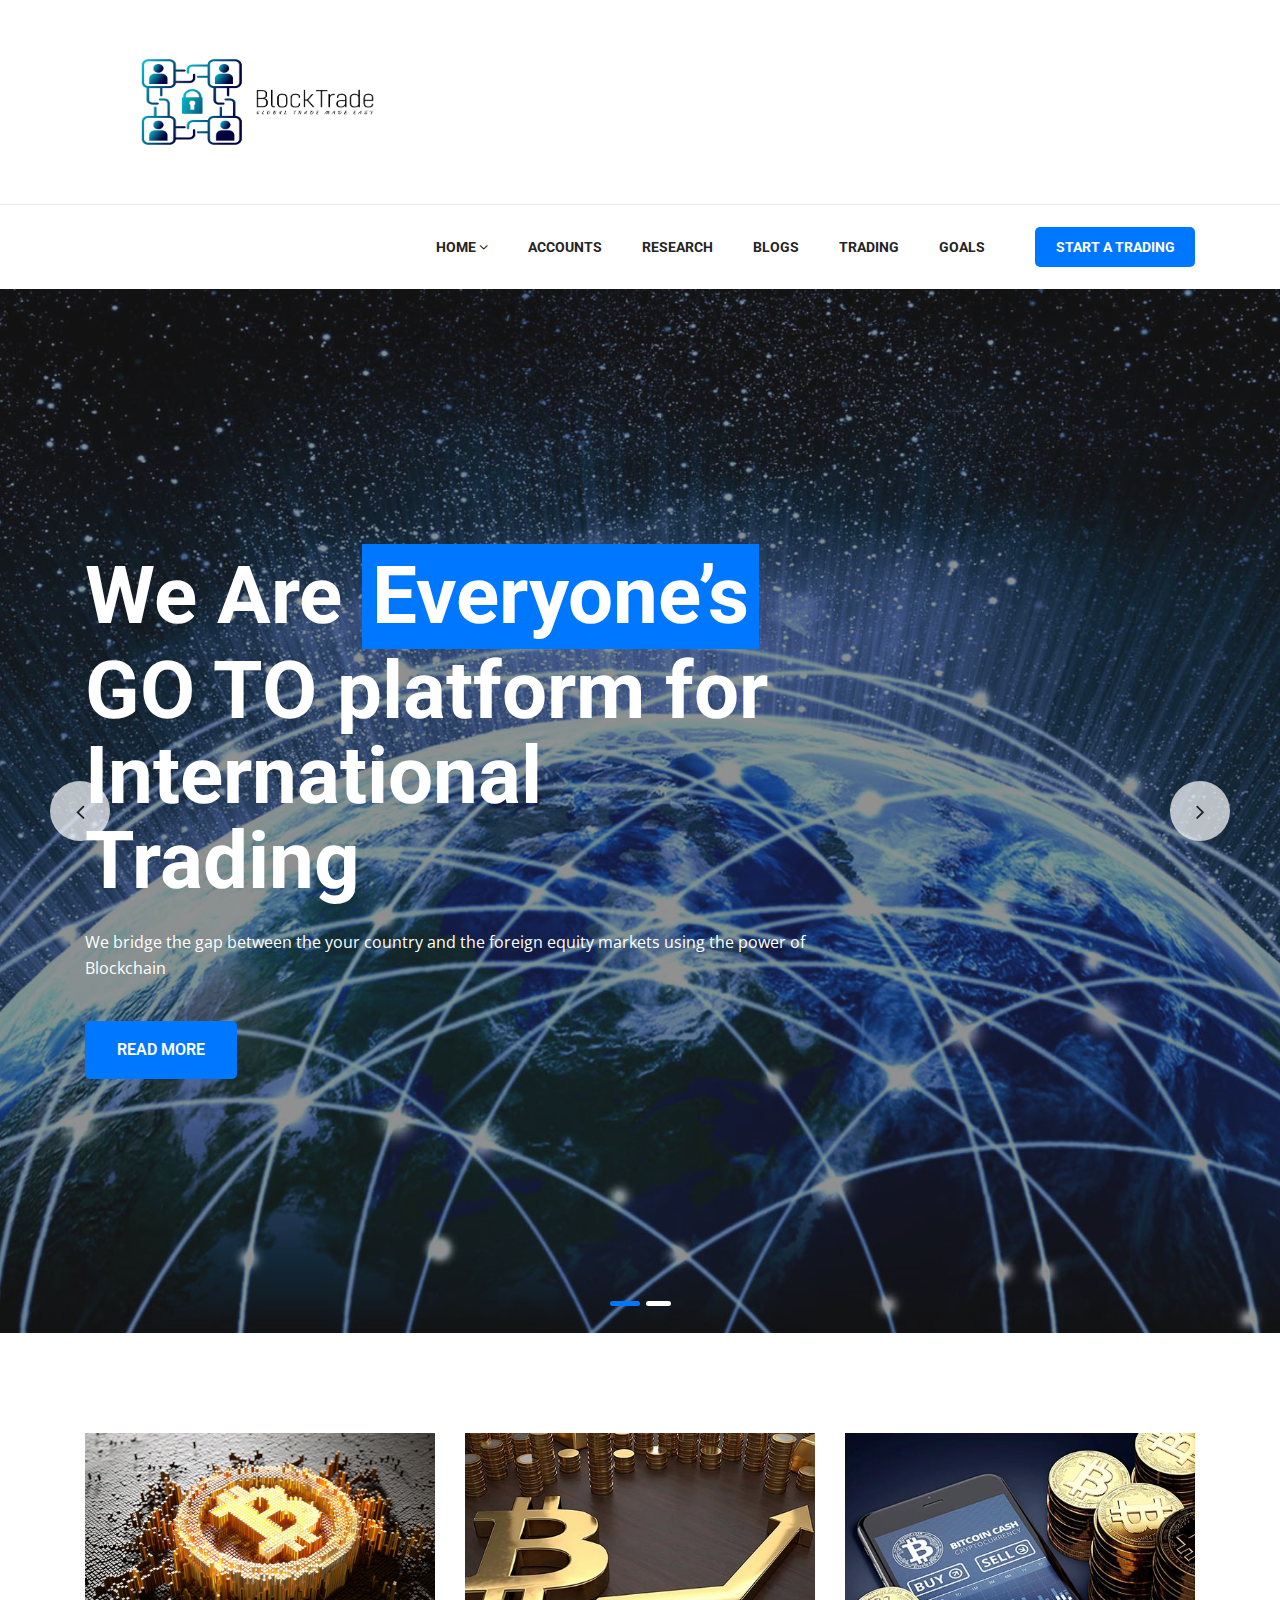
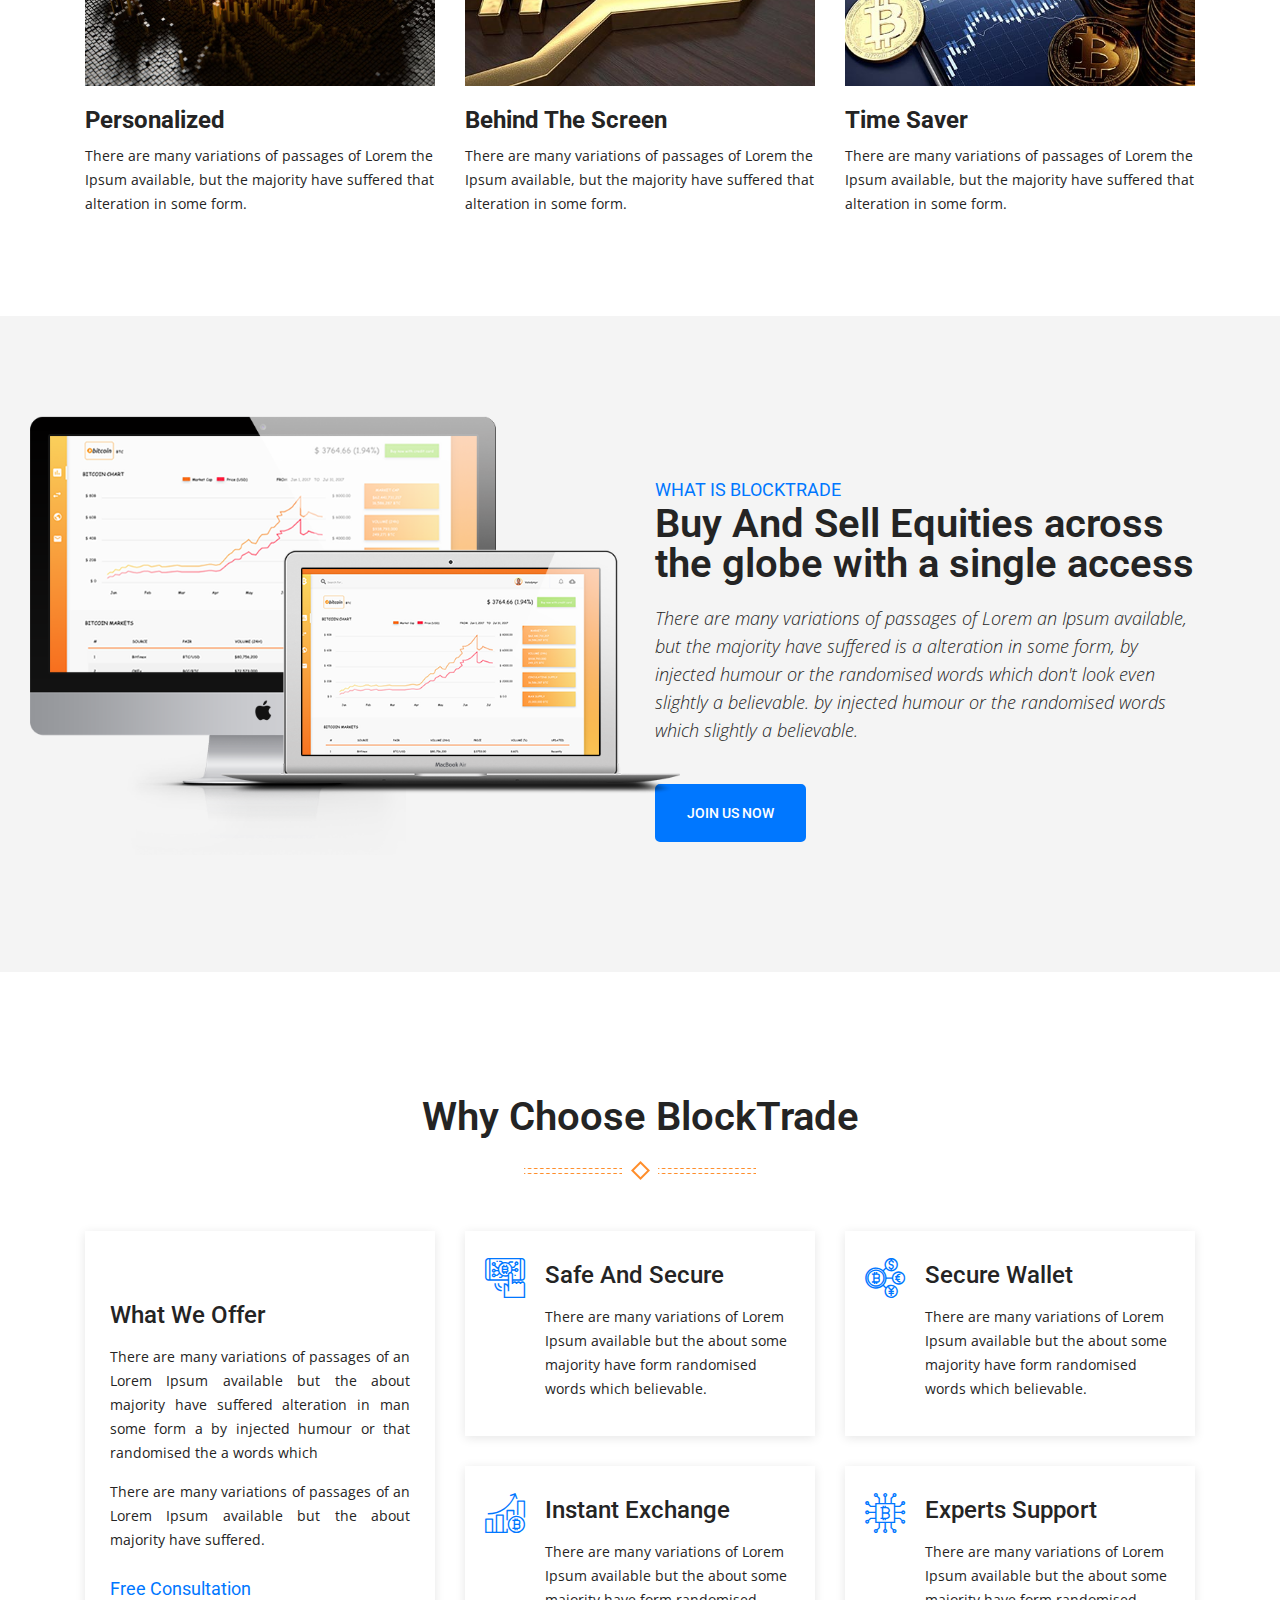
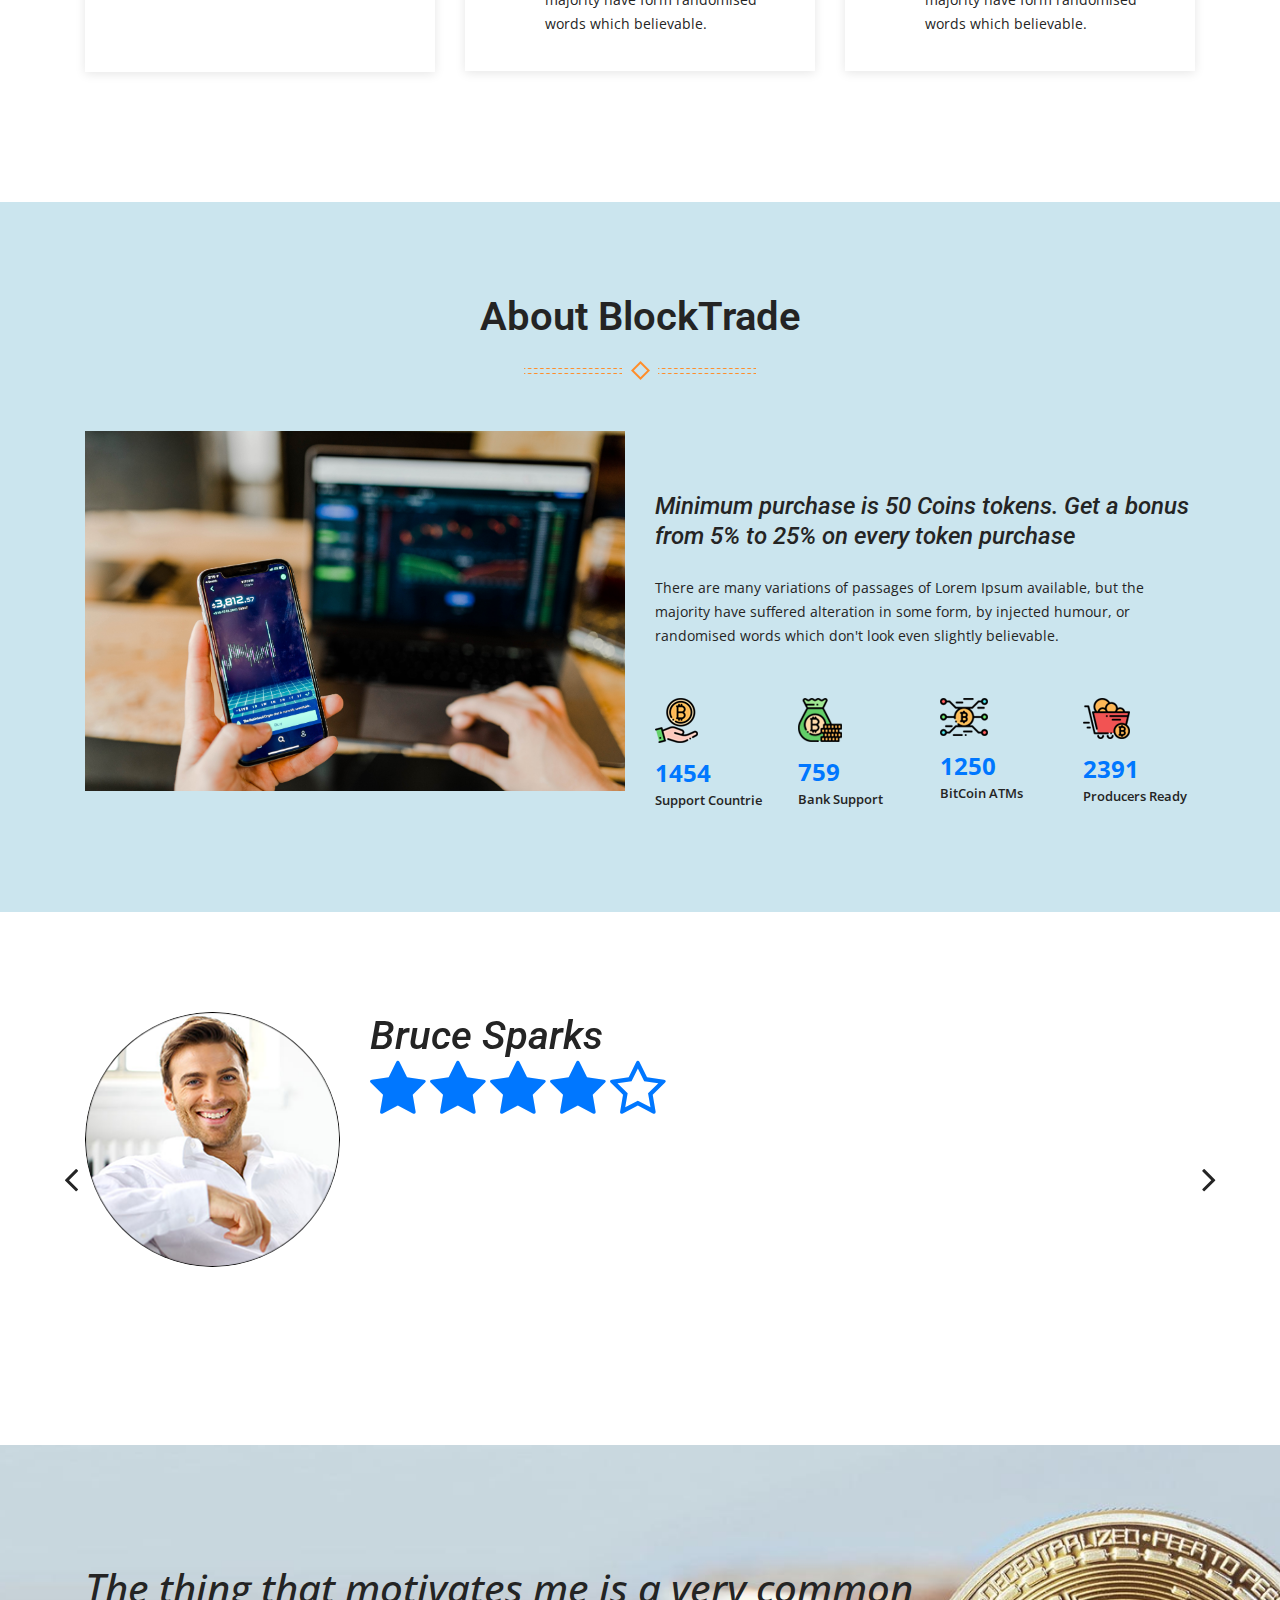
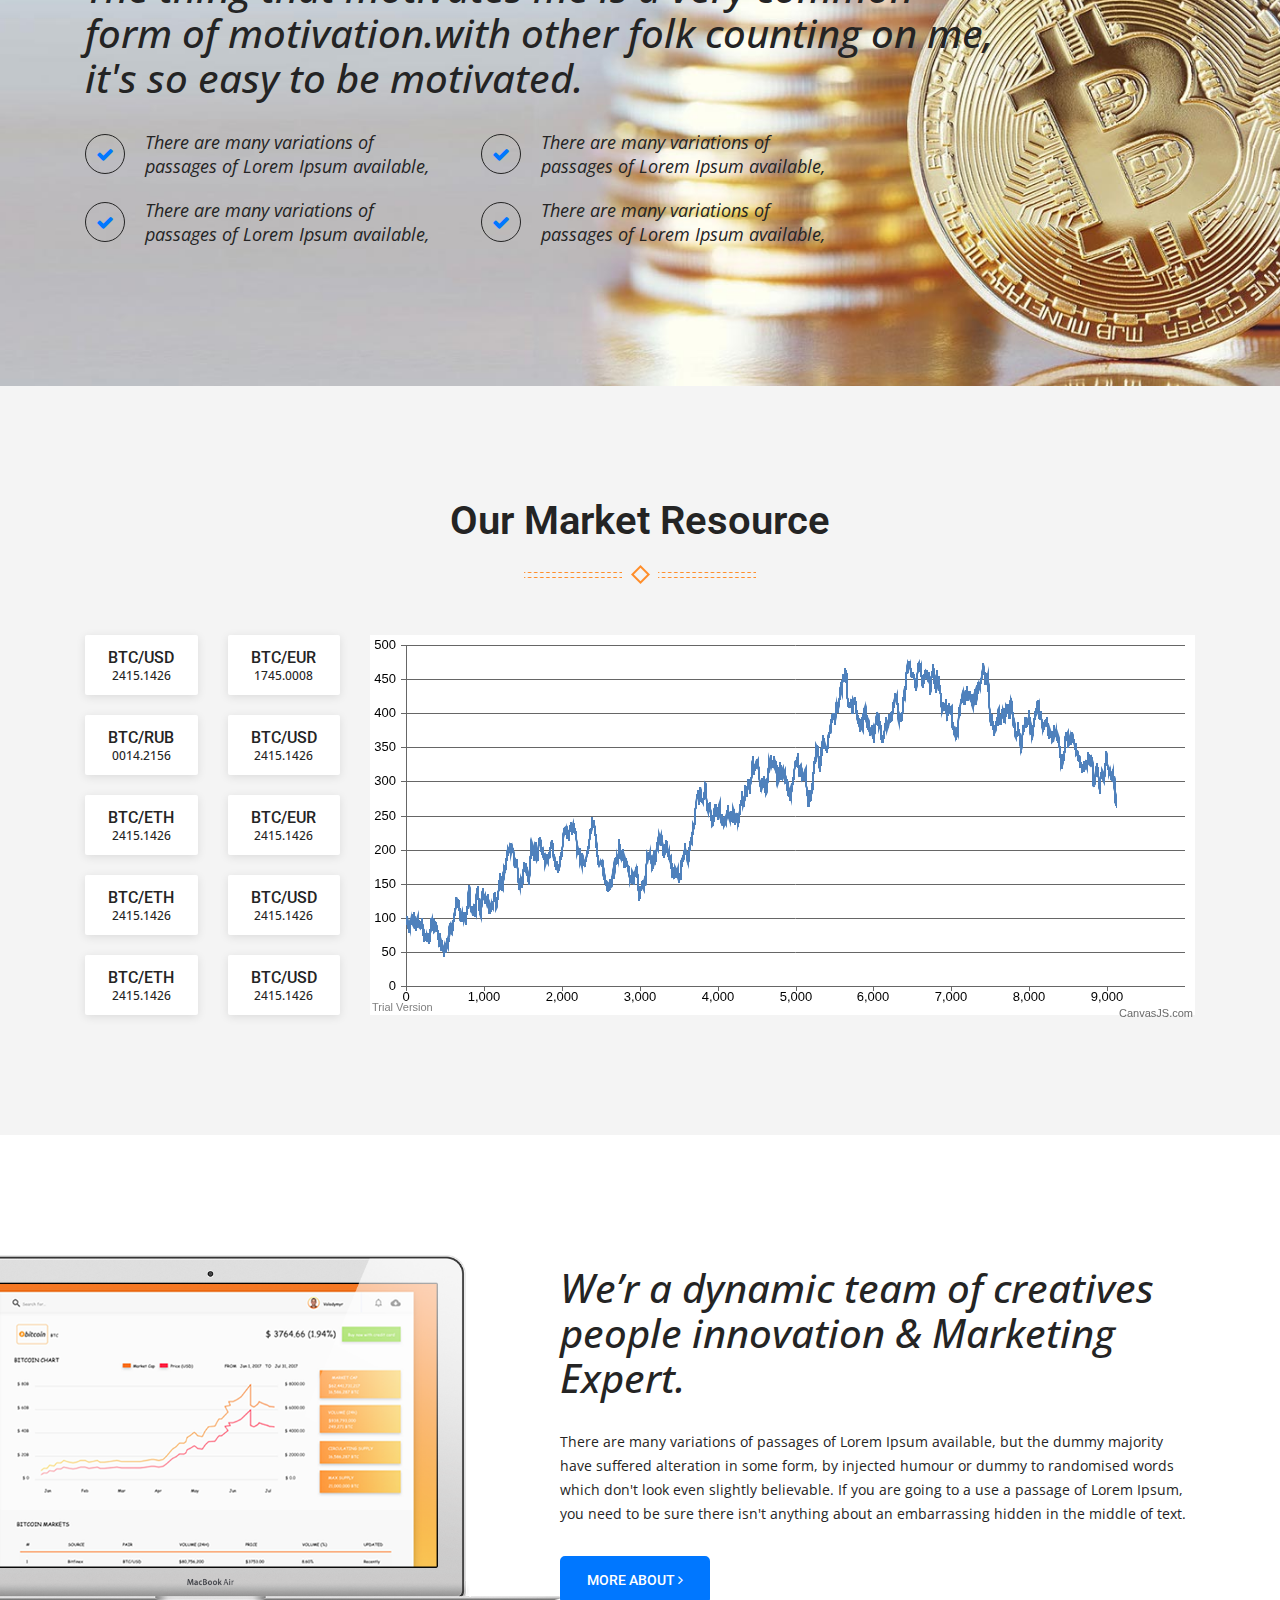
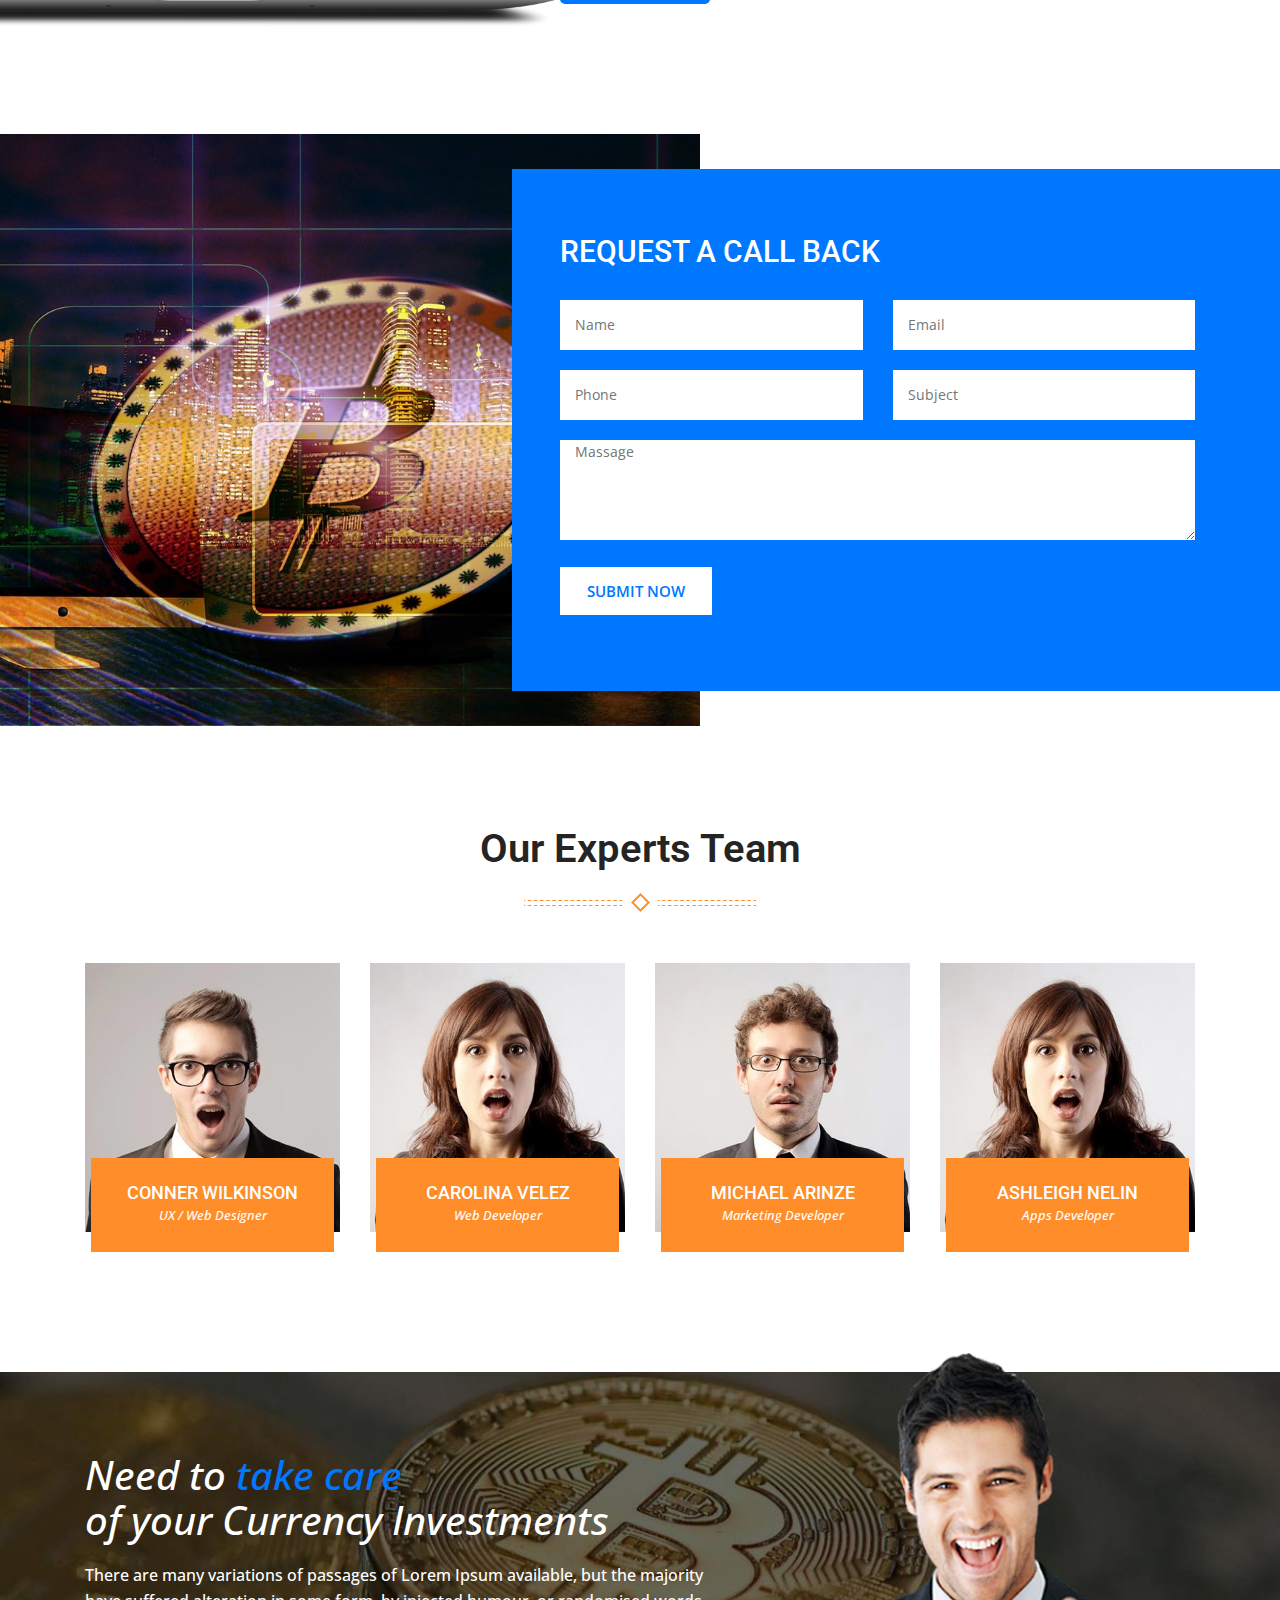
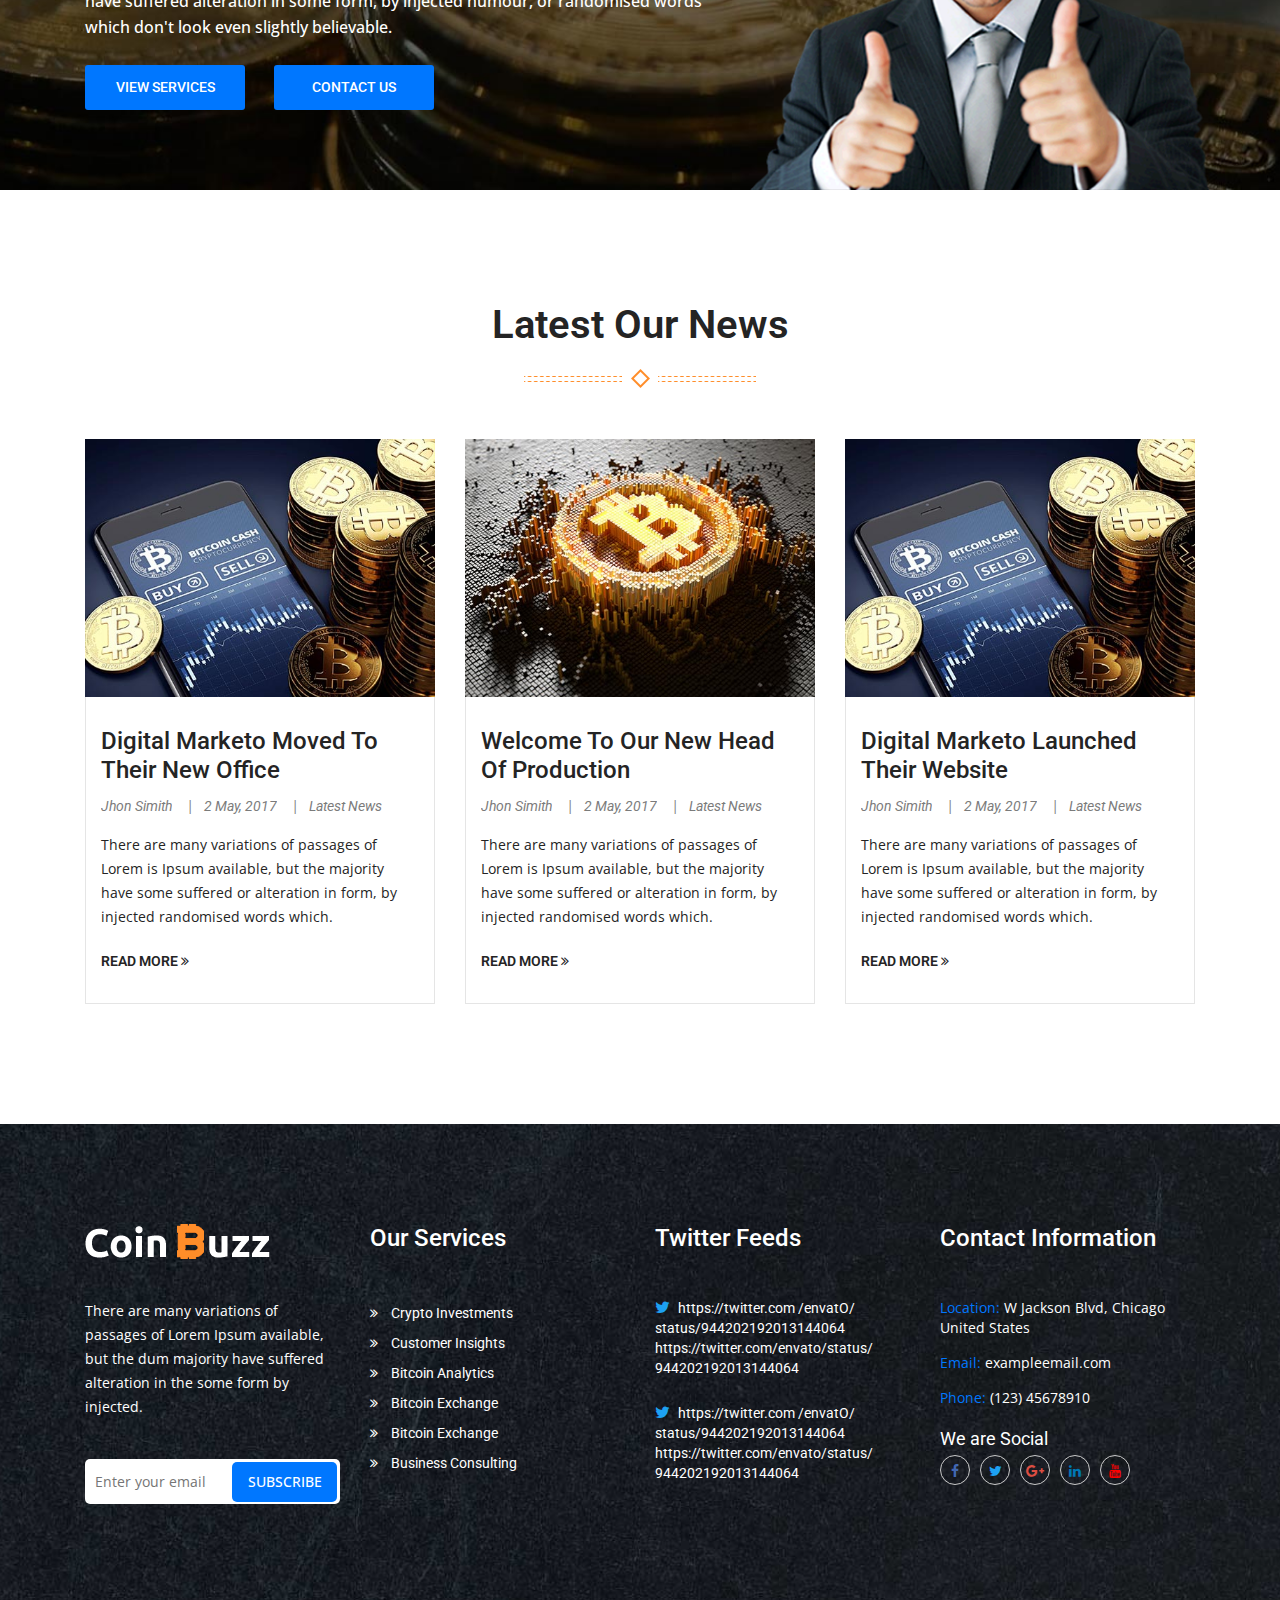
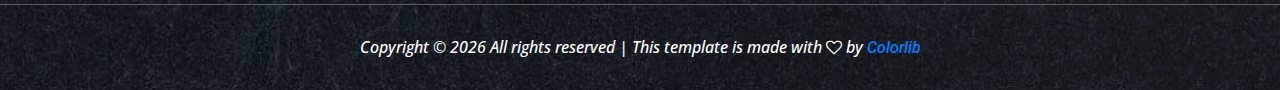
==== commit 510b0f55: "Update index.html" ====
--- a/index.html
+++ b/index.html
@@ -365,7 +365,10 @@
     <!-- service-area end -->
 
     <!-- about-area start -->
-    <div class="about-area position-relative" style="background: lightblue;">
+    <div
+      class="about-area position-relative"
+      style="background: rgb(203, 229, 238);"
+    >
       <div class="container">
         <div class="row">
           <div class="col-12">
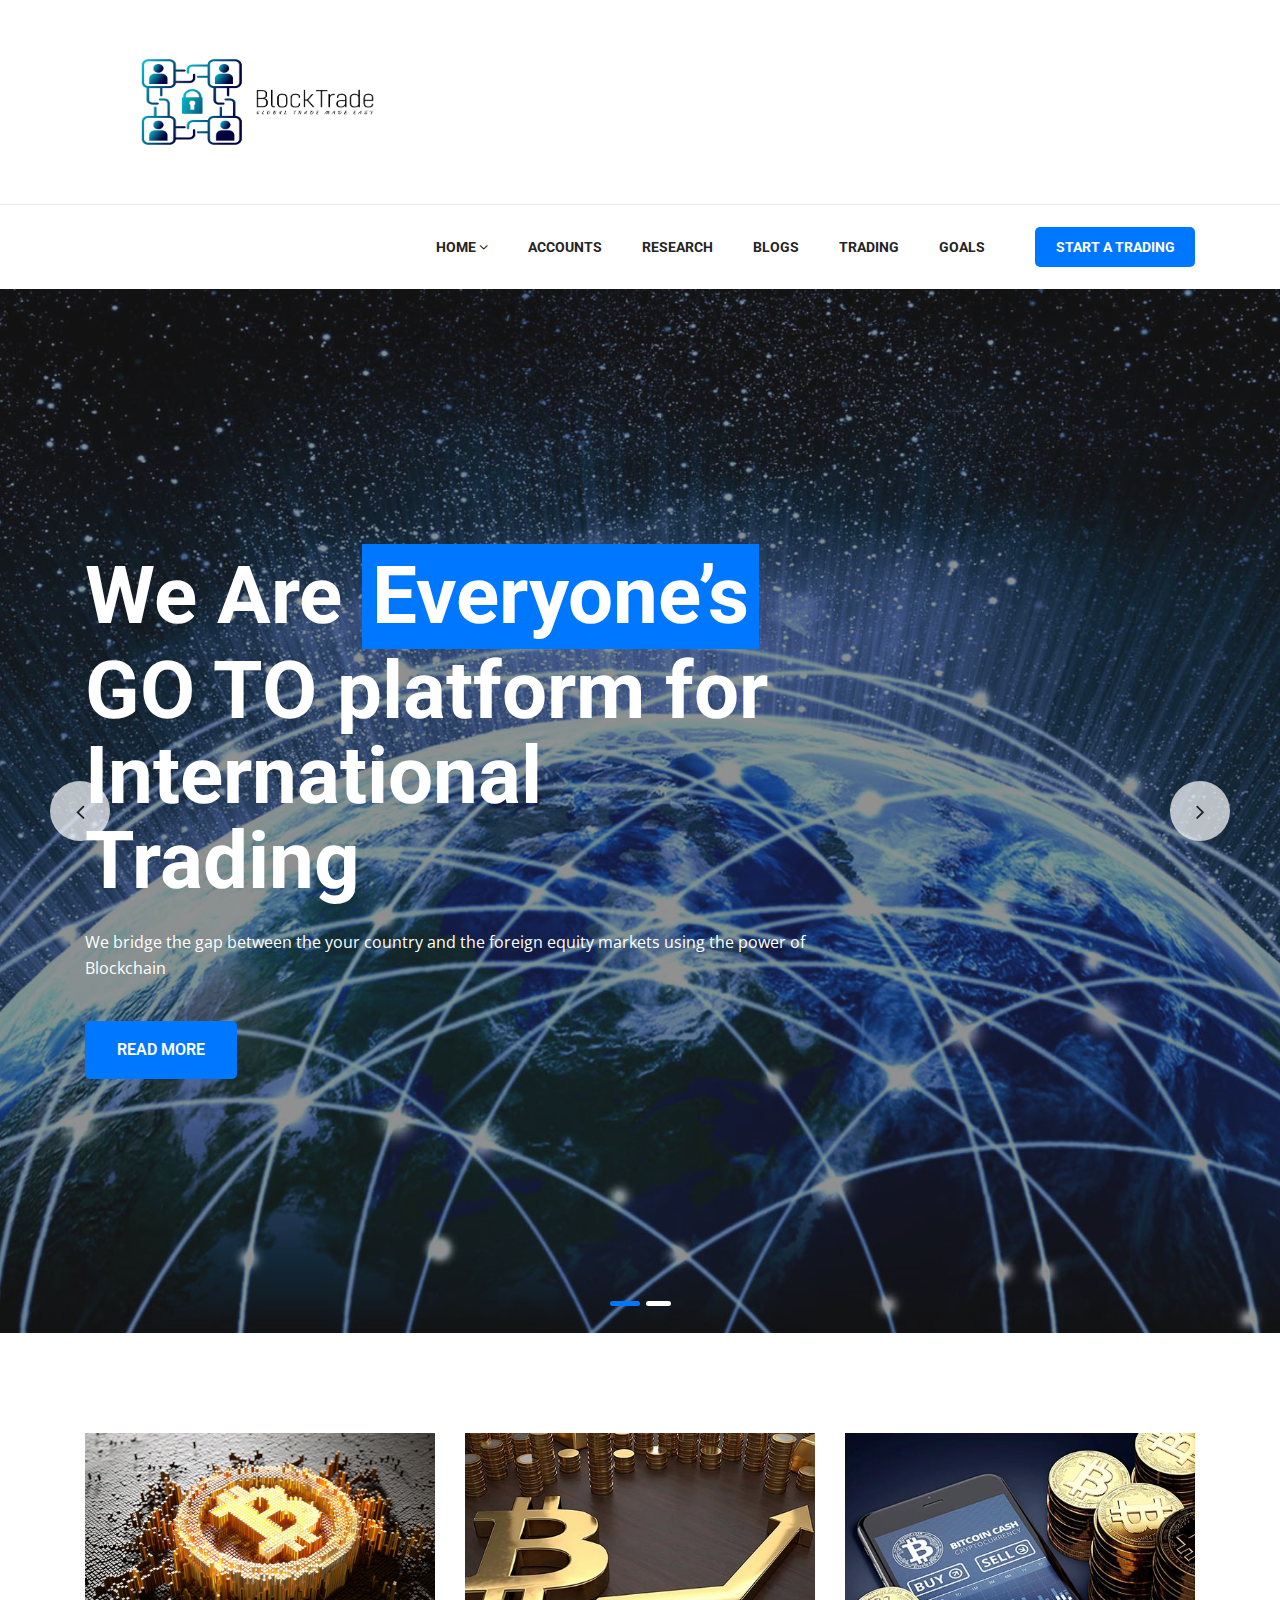
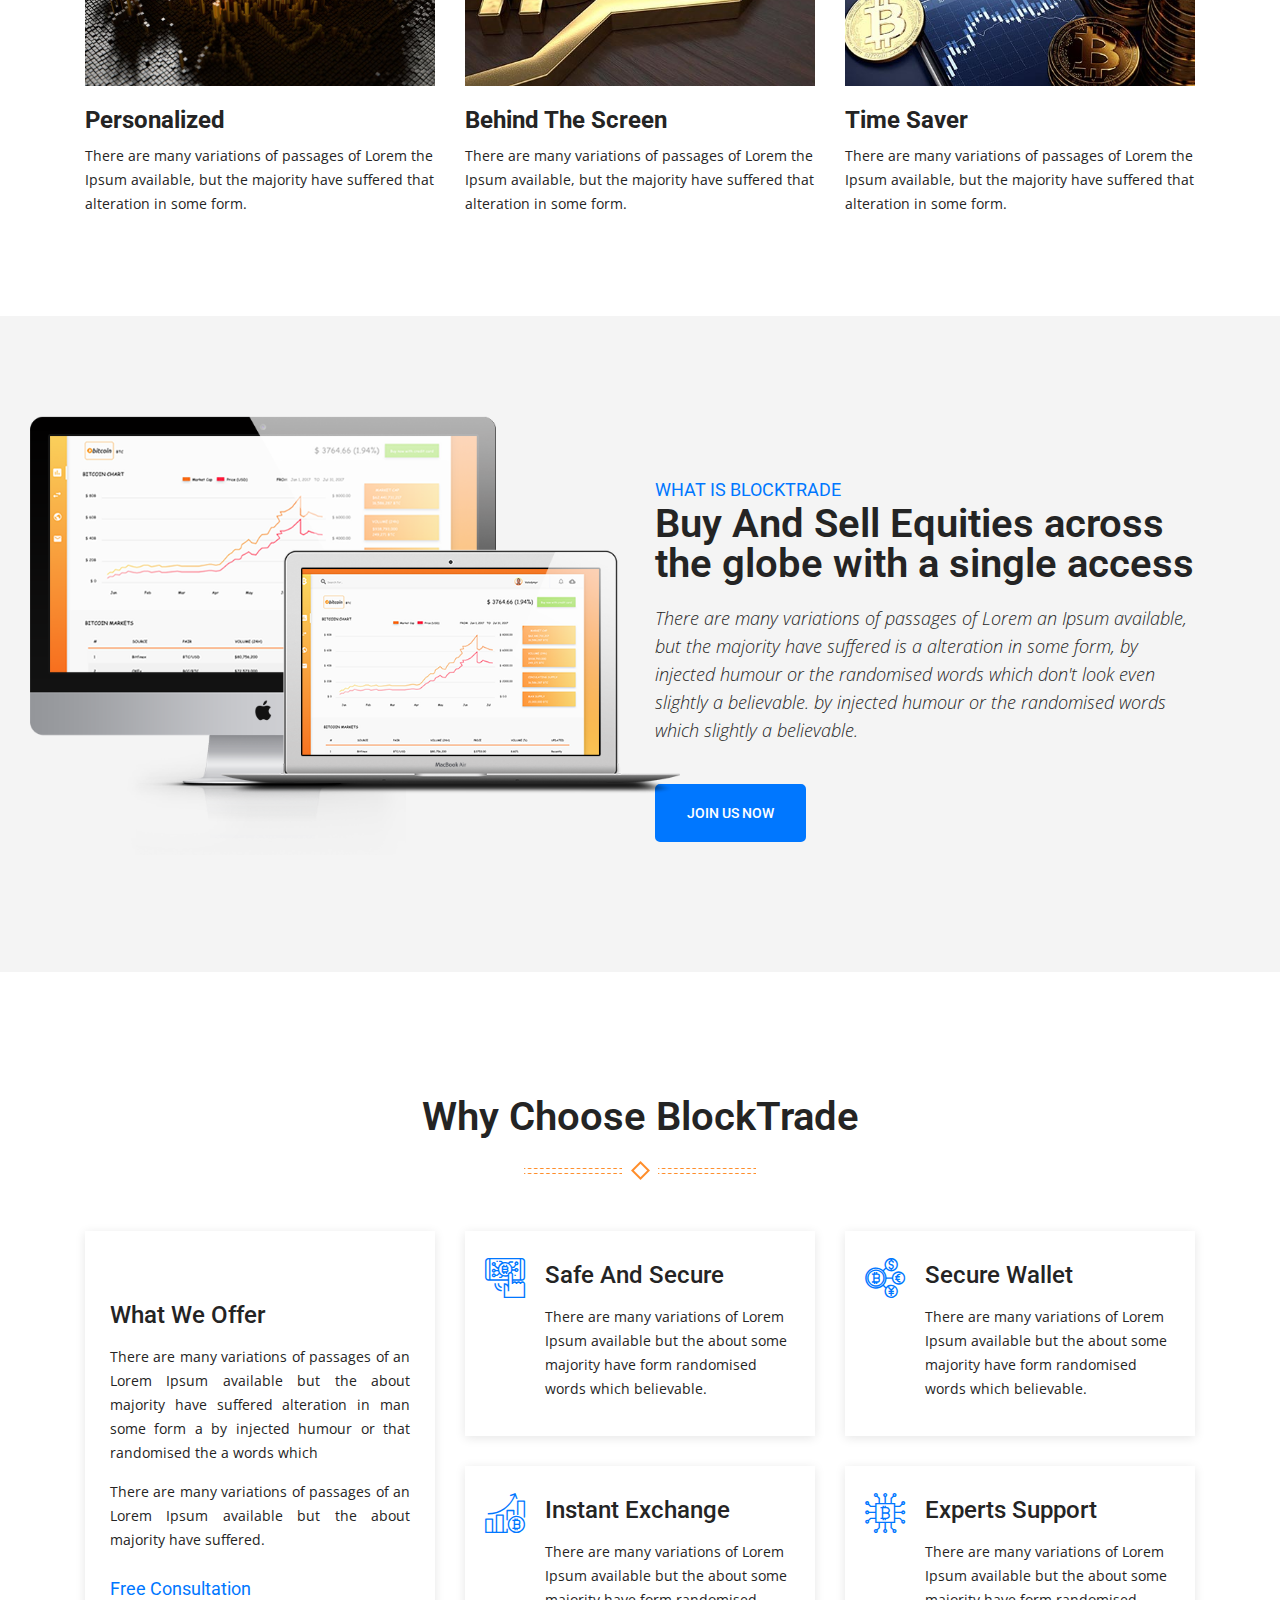
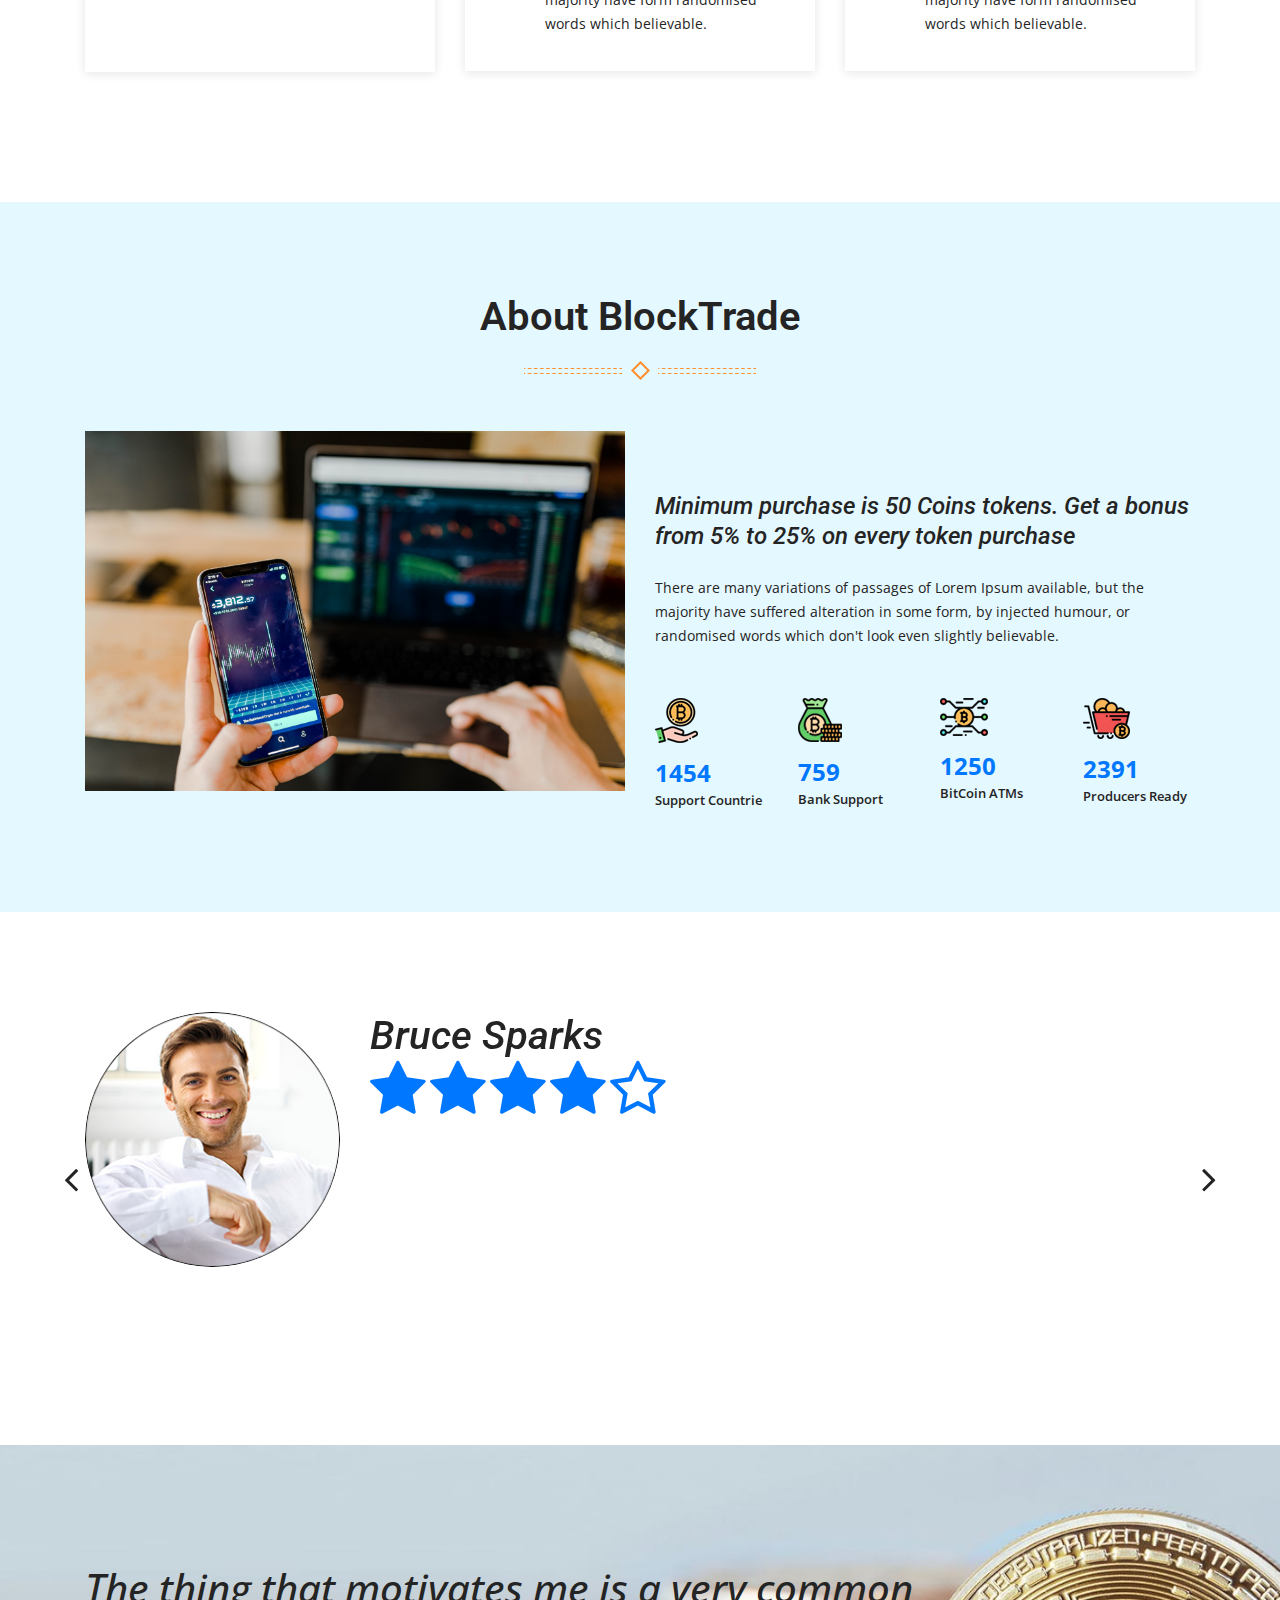
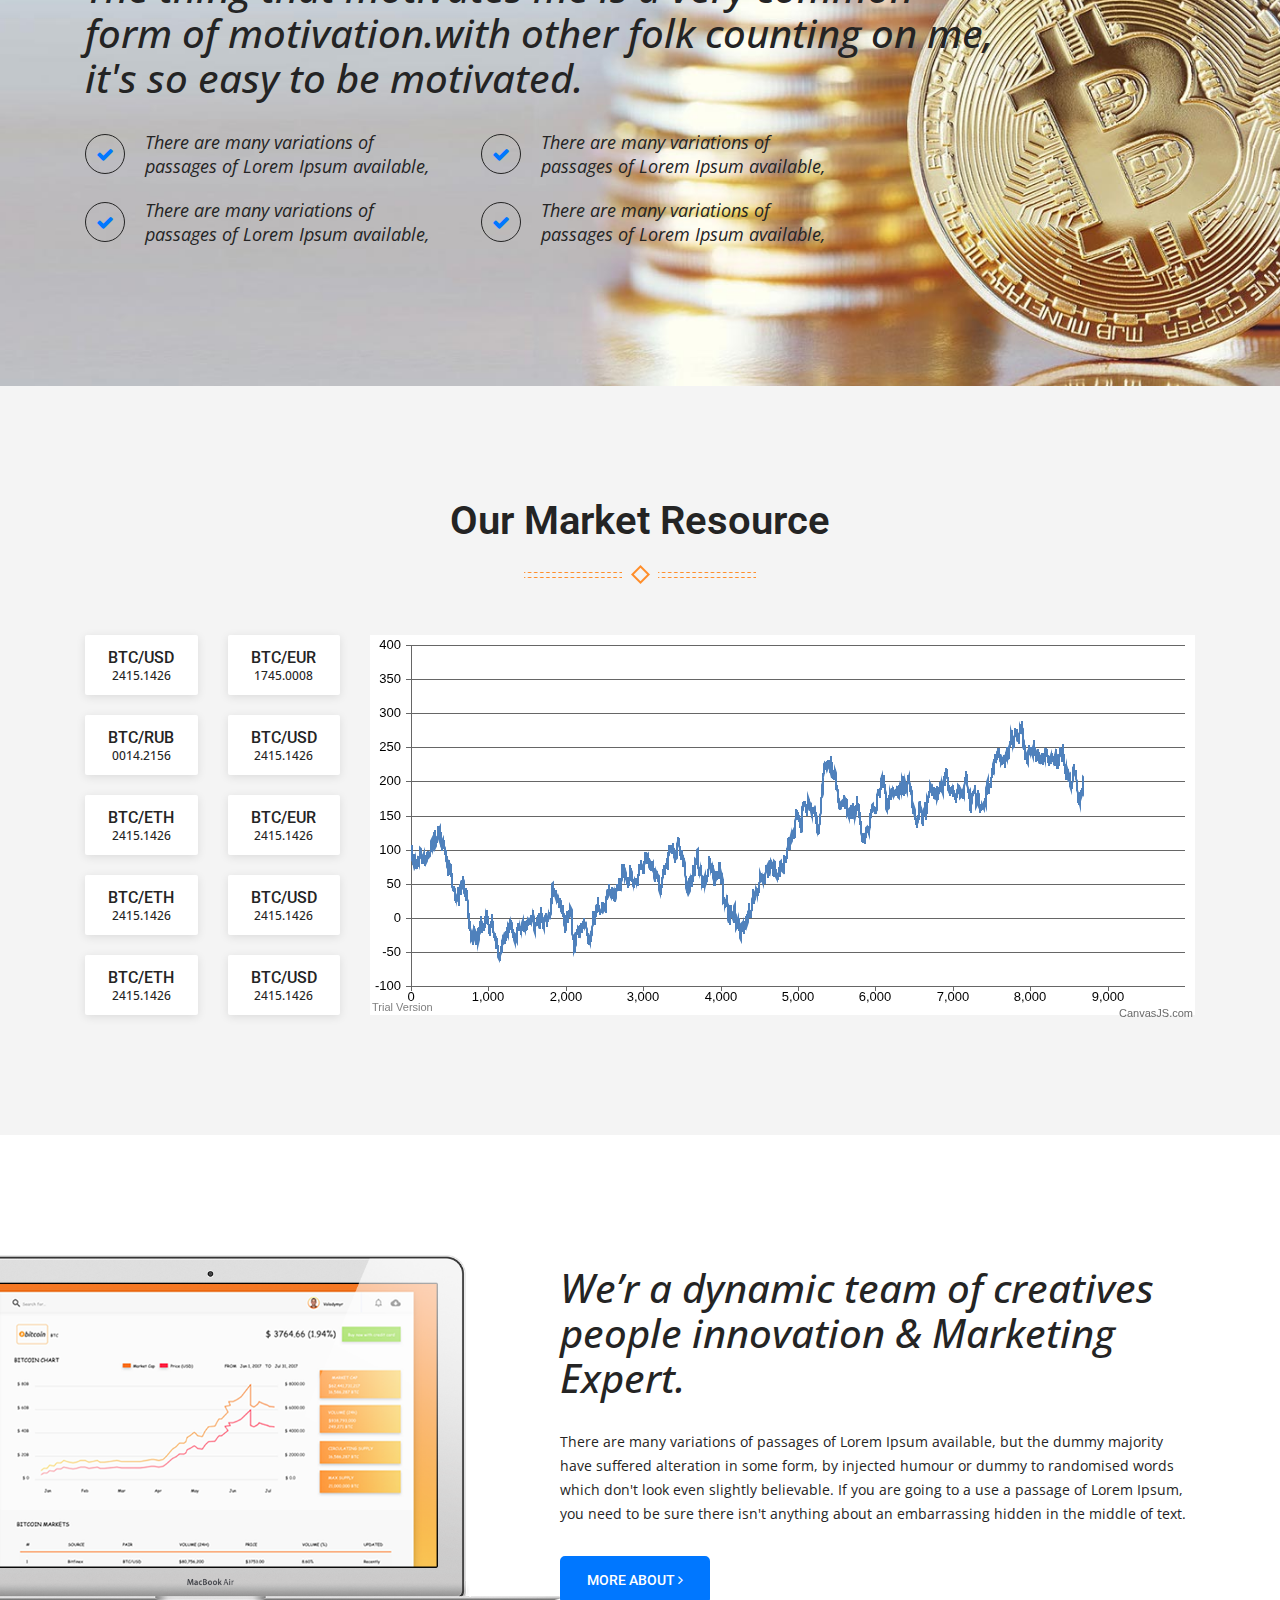
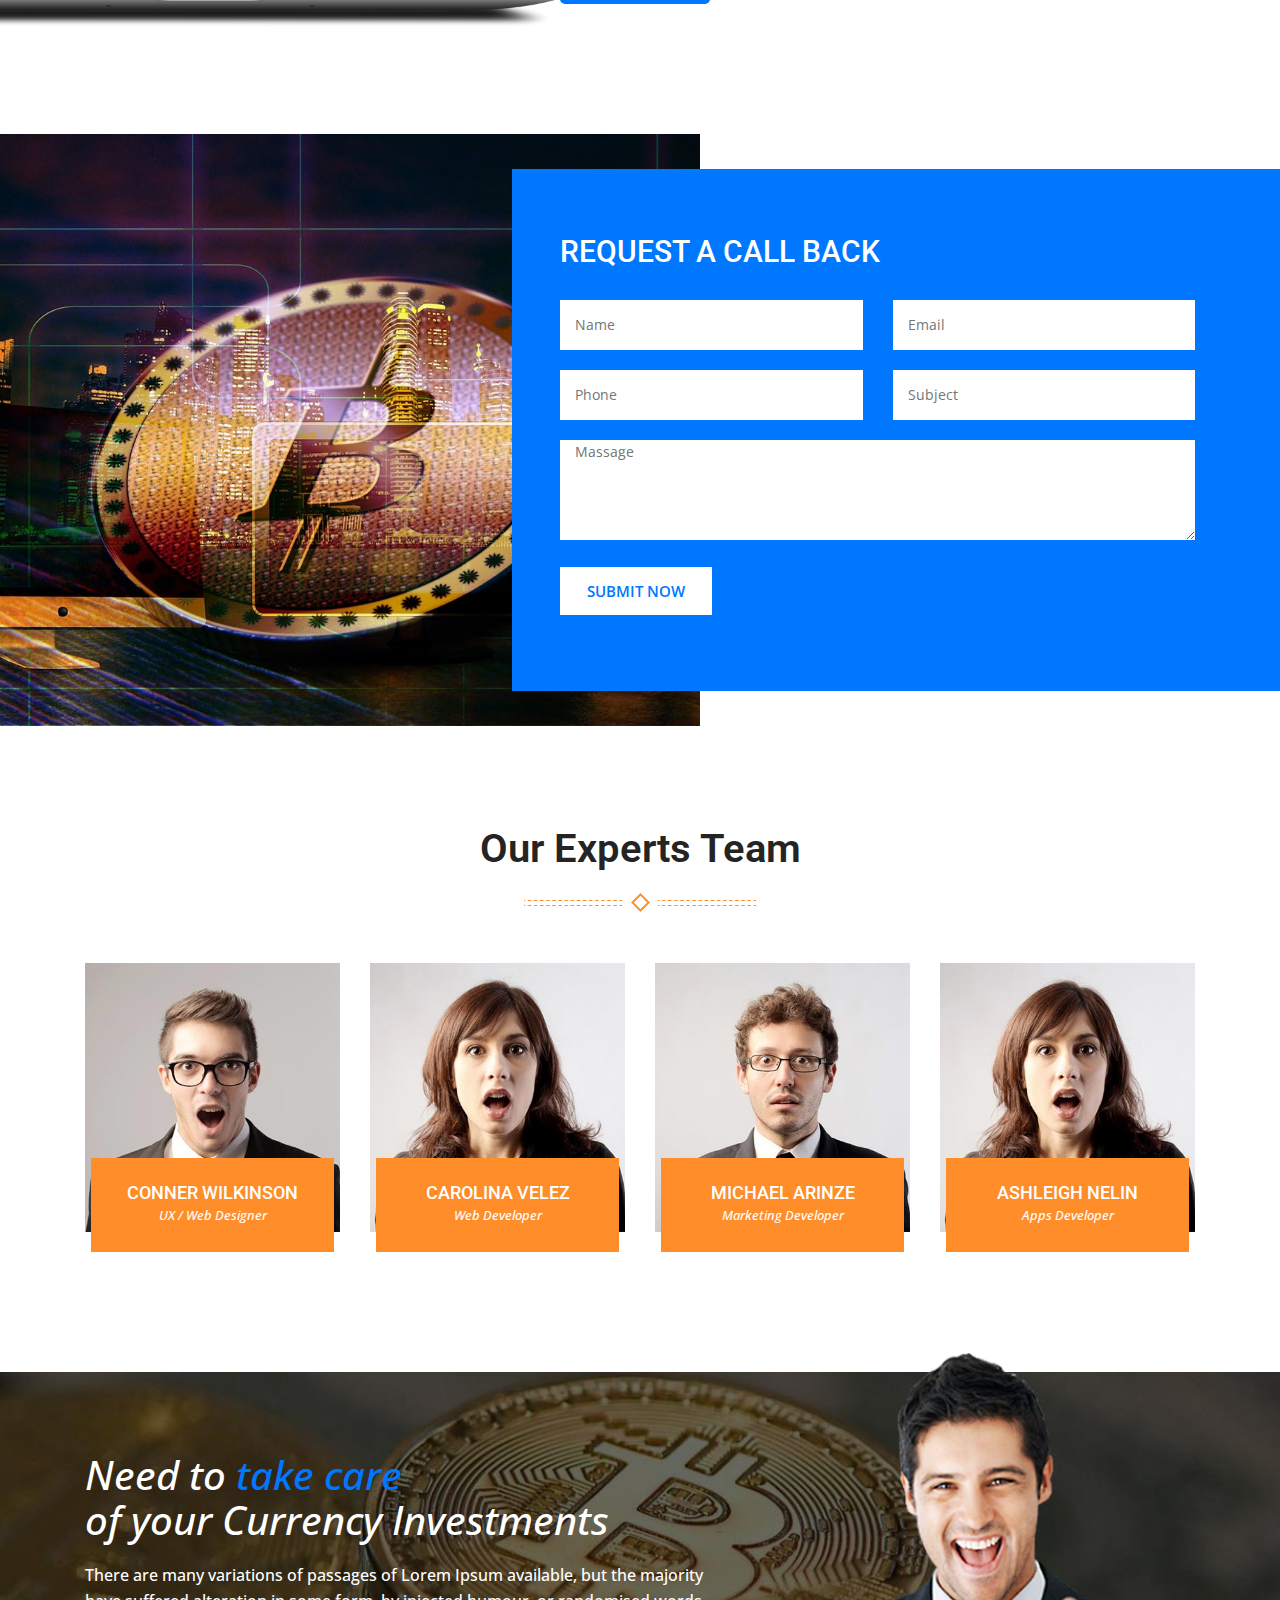
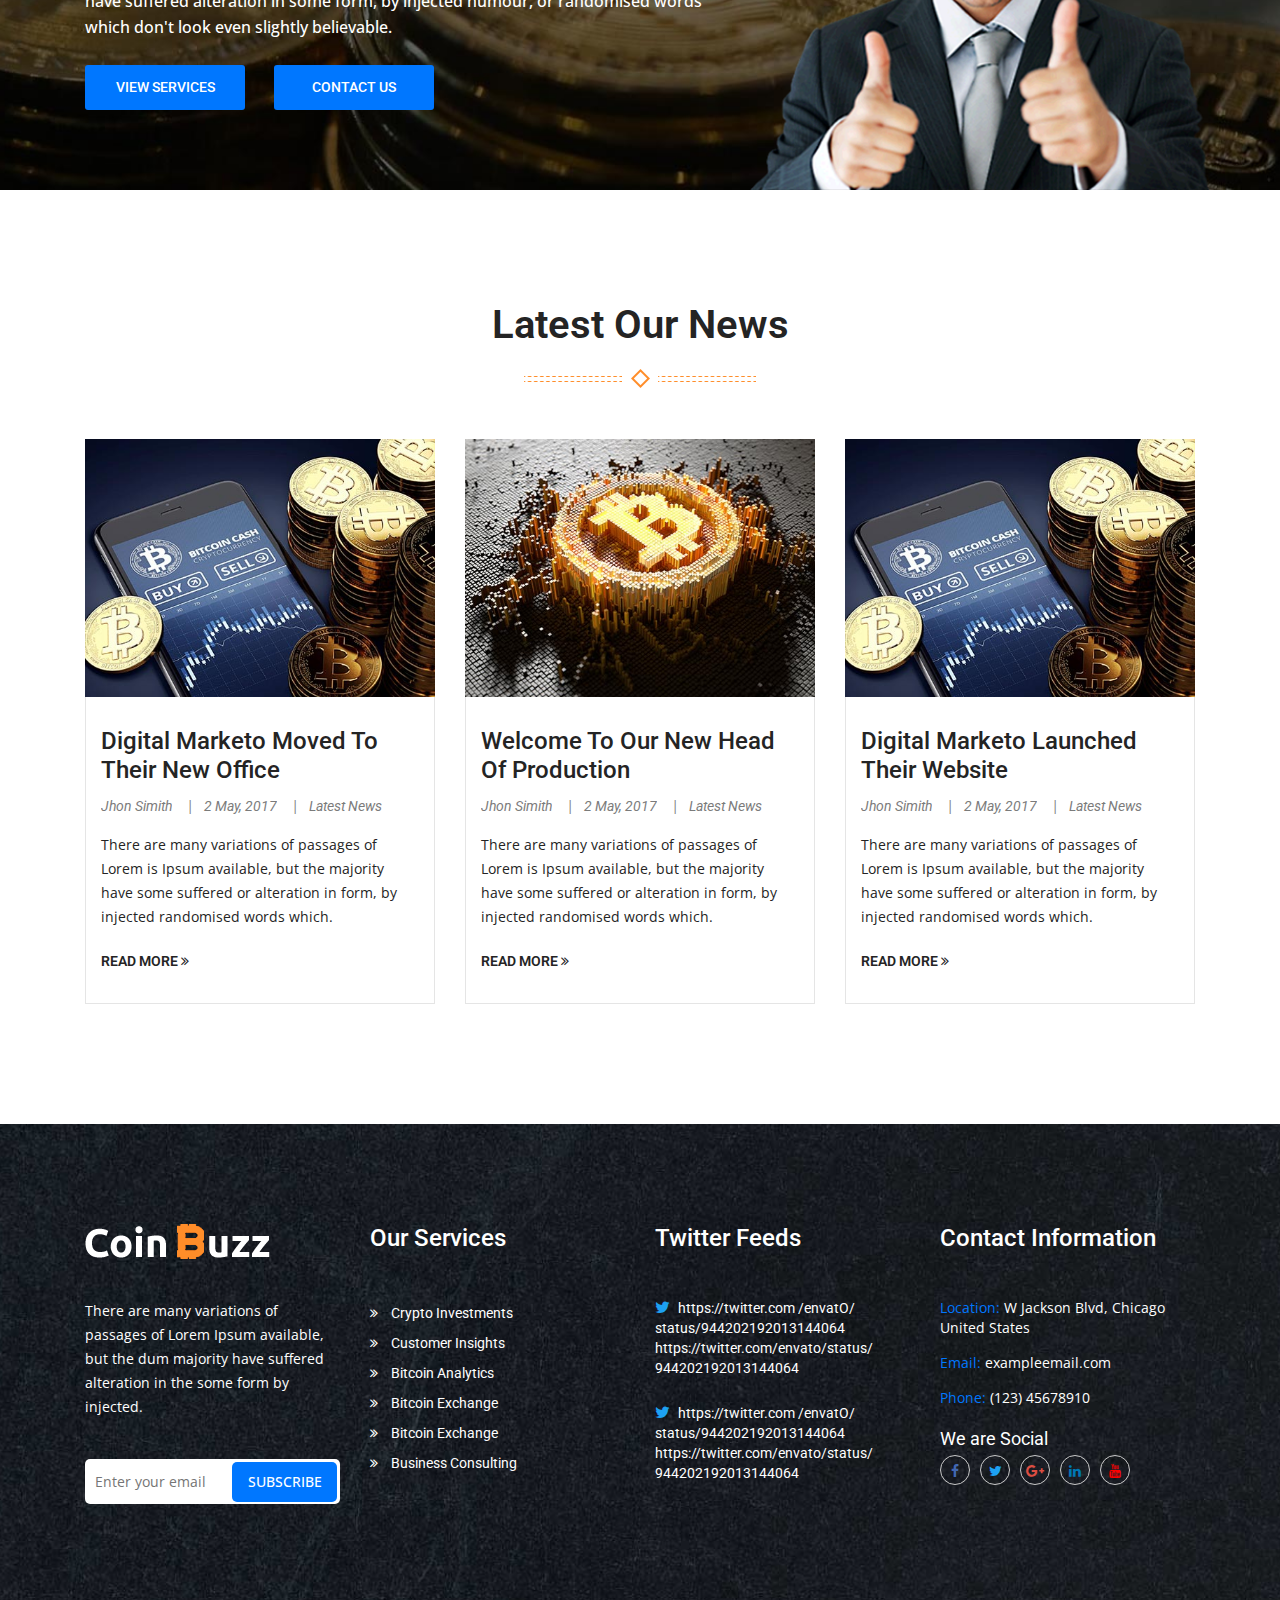
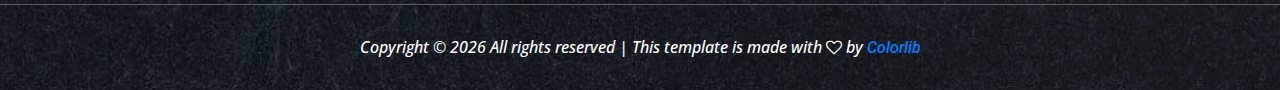
==== commit e3ae474a: "Update index.html" ====
--- a/index.html
+++ b/index.html
@@ -367,7 +367,7 @@
     <!-- about-area start -->
     <div
       class="about-area position-relative"
-      style="background: rgb(203, 229, 238);"
+      style="background: rgb(228, 248, 255);"
     >
       <div class="container">
         <div class="row">
